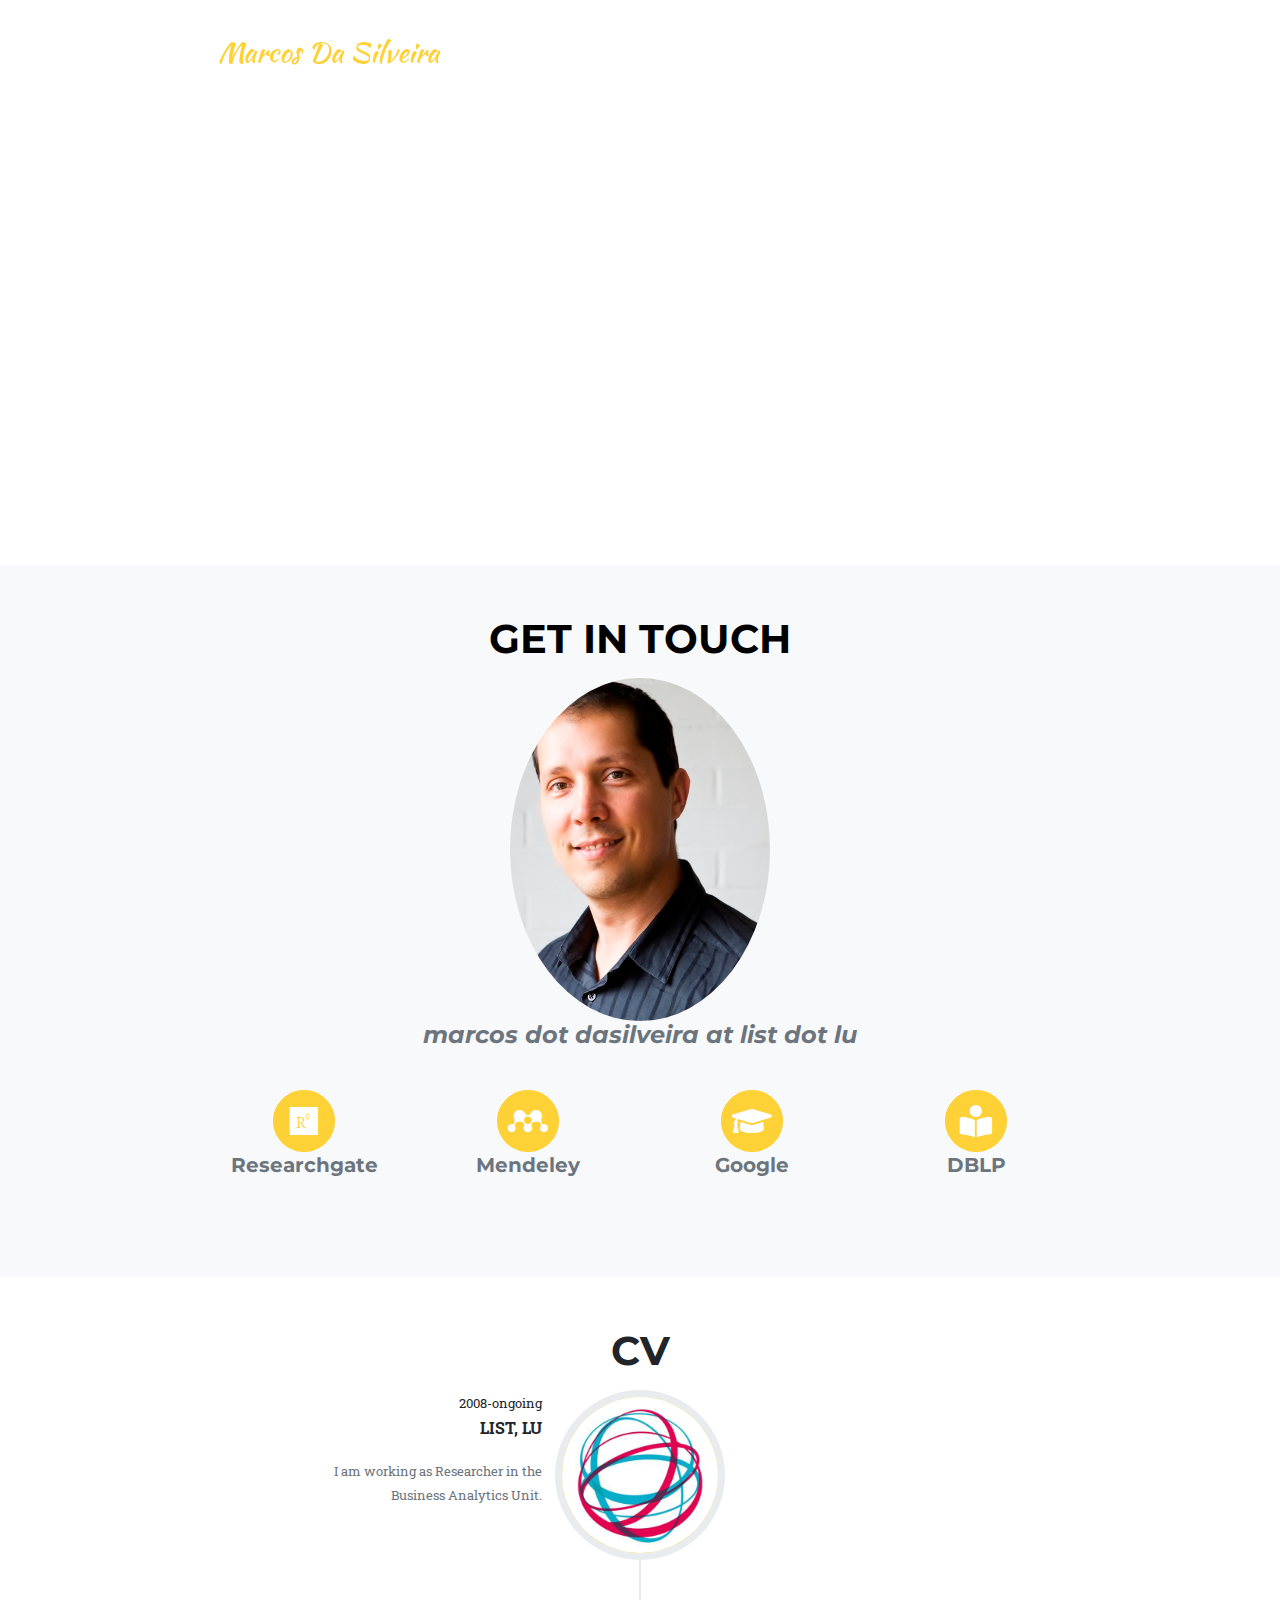
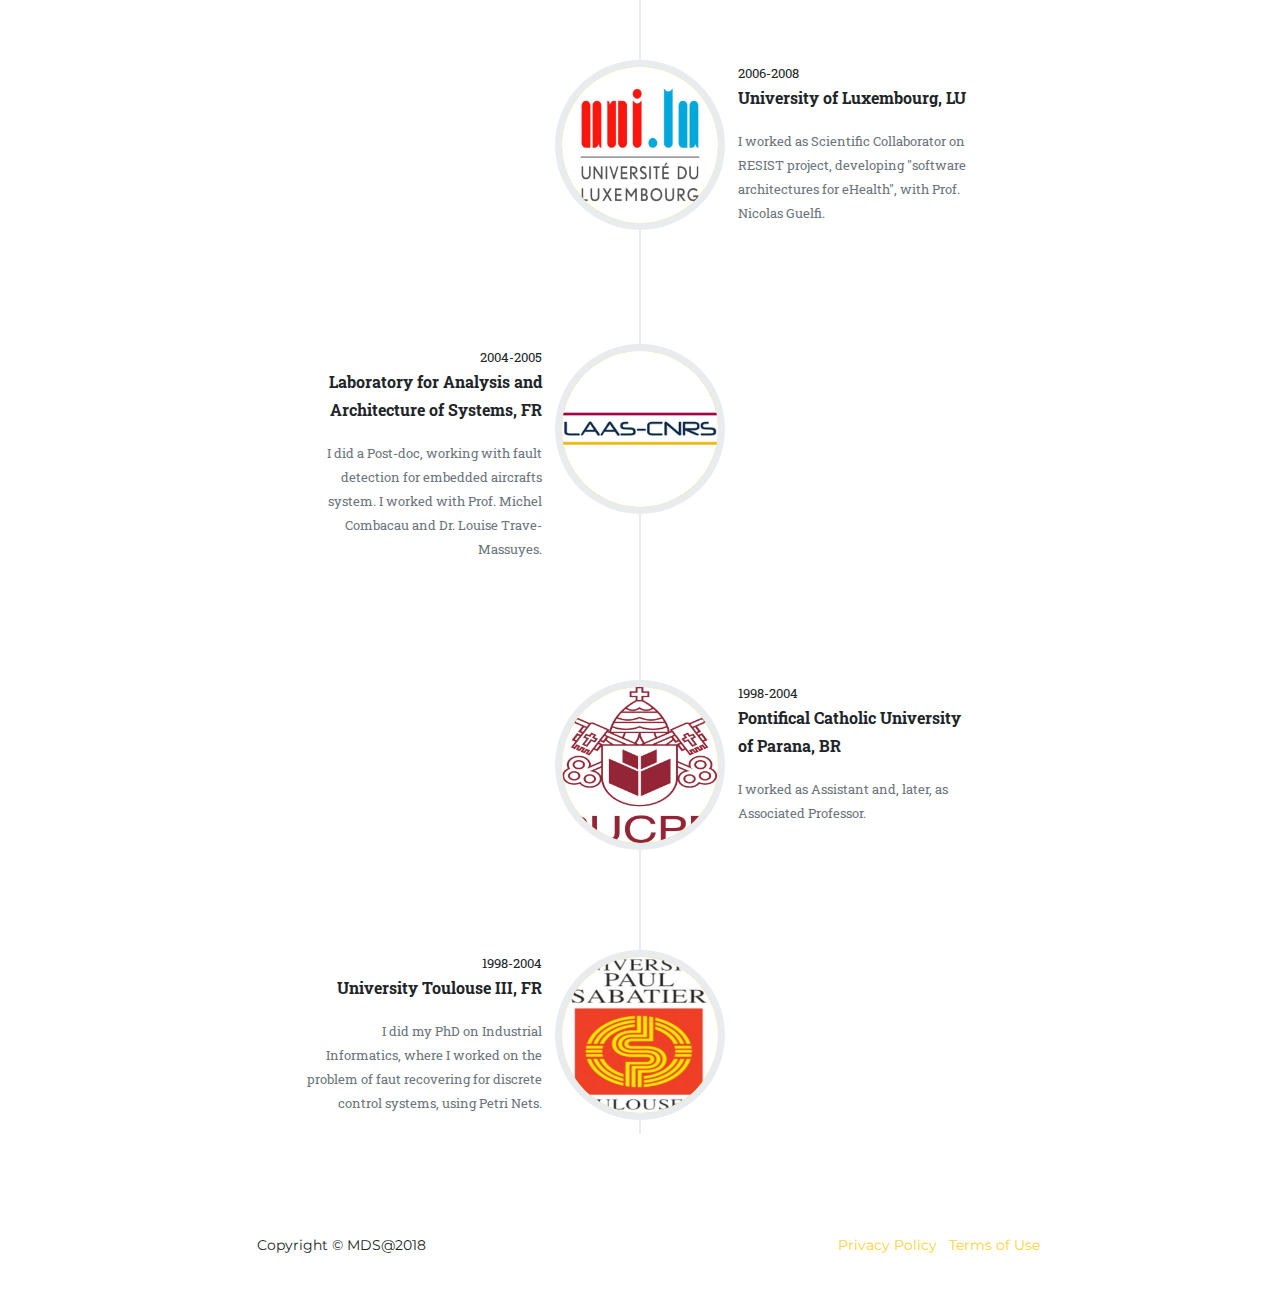
==== index.html @ 2df809bf "Nab bar black" ====
<!DOCTYPE html>
<html lang="en">

  <head>

    <meta charset="utf-8">
    <meta name="viewport" content="width=device-width, initial-scale=1, shrink-to-fit=no">
    <meta name="description" content="">
    <meta name="author" content="">

    <title>Marcos Da Silveira - Website</title>

    <!-- Bootstrap core CSS -->
    <link href="vendor/bootstrap/css/bootstrap.min.css" rel="stylesheet">

    <!-- Custom fonts for this template -->
    <link href="vendor/fontawesome-free/css/all.min.css" rel="stylesheet" type="text/css">
    <link href="https://fonts.googleapis.com/css?family=Montserrat:400,700" rel="stylesheet" type="text/css">
    <link href='https://fonts.googleapis.com/css?family=Kaushan+Script' rel='stylesheet' type='text/css'>
    <link href='https://fonts.googleapis.com/css?family=Droid+Serif:400,700,400italic,700italic' rel='stylesheet' type='text/css'>
    <link href='https://fonts.googleapis.com/css?family=Roboto+Slab:400,100,300,700' rel='stylesheet' type='text/css'>

    <!-- Custom styles for this template -->
    <link href="css/agency.min.css" rel="stylesheet">
	  <link href="css/agency_custom.css" rel="stylesheet">
  </head>


  <body id="page-top">


    <!-- Navigation Menu -->
    <nav class="navbar navbar-expand-lg navbar-dark fixed-top" id="mainNav">
      <div class="container">
        <a class="navbar-brand js-scroll-trigger" href="#page-top">Marcos Da Silveira</a>
        <button class="navbar-toggler navbar-toggler-right" type="button" data-toggle="collapse" data-target="#navbarResponsive" aria-controls="navbarResponsive" aria-expanded="false" aria-label="Toggle navigation">
          Menu
          <i class="fas fa-bars"></i>
        </button>
        <div class="collapse navbar-collapse" id="navbarResponsive">
          <ul class="navbar-nav text-uppercase ml-auto">
            <li class="nav-item">
              <a class="nav-link js-scroll-trigger" href="about.html">About</a>
            </li>
            <li class="nav-item">
              <!--  <a class="nav-link js-scroll-trigger" href="#pubs">Publications</a>  -->
                <a class="nav-link js-scroll-trigger" href="publications.html">Publications</a>
            </li>
            <li class="nav-item">
              <a class="nav-link js-scroll-trigger" href="projects.html">Projects</a>
            </li>
            <li class="nav-item">
              <a class="nav-link js-scroll-trigger" href="./about.html#aob">Activities</a>
            </li>
            <li class="nav-item">
              <a class="nav-link js-scroll-trigger" href="./about.html#bio">CV</a>
            </li>
            <li class="nav-item">
              <a class="nav-link js-scroll-trigger" href="#contact">Contatct</a>
            </li>
          </ul>
        </div>
      </div>
    </nav>

    <!-- Header -->
    <header class="masthead">
      <div class="container">
        <div class="intro-text">
          <div class="intro-lead-in">Instead of Impossible, say I'm possible</div>
        </div>
      </div>
    </header>

    <!-- Research
    <section id="research">
      <div class="container">
        <div class="row">
          <div class="col-lg-12 text-center">
            <h2 class="section-heading text-uppercase">About</h2>

			<p >Marcos Da Silveira is researcher for more than 10 years at the Luxembourg Institute of Science and Technology (previously named Public Research Centre Henri Tudor), in the IT for Innovative Services Dpt. His research interests include Dynamic Knowledge Representation and Maintenance, Artificial Intelligence, Web Semantics, and Machine Learning. The applications interests include eHealth, Legal Informatics and Smart Cities. He obtained a Ph.D. in Industrial Informatics from Paul Sabatier University (France) in 2003, and carried out postdoctoral research at LAAS-CNRS (Laboratory for Analysis and Architecture of Systems - National Center for Scientific Research), group DISCO (Diagnosis, Supervision and Control). He worked as associate professor at the Pontifical Catholic University of Parana (PUCPR), in the Production and System Engineering (PPGEPS) group for 5 years, and as a scientific collaborator at University of Luxembourg in the Computer Science Dpt. for 2 years.</p>
			<br/>
          </div>
        </div>
        <div class="row text-center">
          <div class="col-md-4">
            <span class="fa-stack fa-2x">
              <i class="fas fa-circle fa-stack-2x text-primary"></i>
              <i class="fas fa-cogs fa-stack-1x fa-inverse"></i>
            </span>
            <p class="service-heading"><strong>Machine Learning</strong></p>

          </div>
          <div class="col-md-4">
            <span class="fa-stack fa-2x">
              <i class="fas fa-circle fa-stack-2x text-primary"></i>
              <i class="fas fa-lightbulb fa-stack-1x fa-inverse"></i>
            </span>
            <p class="service-heading"><strong>Knowledge Representation</strong></p>
          </div>
          <div class="col-md-4">
            <span class="fa-stack fa-2x">
              <i class="fas fa-circle fa-stack-2x text-primary"></i>
              <i class="fas fa-share-alt fa-stack-1x fa-inverse"></i>
            </span>
            <p class="service-heading"><strong>Semantic technologies</strong></p>
          </div>
        </div>
        <div class="row text-center">
          <div class="col-md-4">
            <span class="fa-stack fa-2x">
              <i class="fas fa-circle fa-stack-2x text-success"></i>
              <i class="fas fa-file-medical-alt fa-stack-1x fa-inverse"></i>
            </span>
            <p class="service-heading"><strong>e-Health</strong></p>

          </div>
          <div class="col-md-4">
            <span class="fa-stack fa-2x">
              <i class="fas fa-circle fa-stack-2x text-success"></i>
              <i class="fas fa-city fa-stack-1x fa-inverse"></i>
            </span>
            <p class="service-heading"><strong>Smart Cities</strong></p>
          </div>
          <div class="col-md-4">
            <span class="fa-stack fa-2x">
              <i class="fas fa-circle fa-stack-2x text-success"></i>
              <i class="fas fa-balance-scale fa-stack-1x fa-inverse"></i>
            </span>
            <p class="service-heading"><strong>Legal Informatics</strong></p>
          </div>
        </div>

      </div>
    </section>

    -->

        <!-- Contact  -->
        <section class="bg-light" id="contact">
          <div class="container">
            <div class="row">
              <div class="col-lg-12 text-center">
                <h2 class="section-heading text-uppercase">Get in touch</h2>
                <div class="timeline-image">
                  <img class="rounded-circle img-fluid" src="img/team/mdasilveira2.jpg" alt="Photo Marcos" style="width: 30%" >
                </div>
    			         <h4 class="section-heading text-secondary"><em>marcos dot dasilveira at list dot lu</em></h4>
    			            <br/>
              </div>
            </div>
            <div class="row">
              <div class="col-sm-3">
                <div class="team-member">
                  <a href="https://www.researchgate.net/profile/Marcos_Silveira">
                  <span class="fa-stack fa-2x">
                    <i class="fas fa-circle fa-stack-2x text-primary"></i>
                    <i class="fab fa-researchgate fa-stack-1x fa-inverse"></i>
                  </span>
    			         </a>
                  <h5 class="text-secondary">Researchgate</h5>
                </div>
              </div>

              <div class="col-sm-3">
                <div class="team-member">
                  <a href="https://www.mendeley.com/profiles/marcos-da-silveira3/">
                  <span class="fa-stack fa-2x">
                    <i class="fas fa-circle fa-stack-2x text-primary"></i>
                    <i class="fab fa-mendeley fa-stack-1x fa-inverse"></i>
                  </span>
                  </a>
                  <h5 class="text-secondary">Mendeley</h5>
                </div>
              </div>

            <div class="col-sm-3">
              <div class="team-member">
                <a href="https://scholar.google.lu/citations?hl=fr&user=tS76PyMAAAAJ">
                <span class="fa-stack fa-2x">
                  <i class="fas fa-circle fa-stack-2x text-primary"></i>
                  <i class="fas fa-graduation-cap fa-stack-1x fa-inverse"></i>
                </span>
                </a>
                <h5 class="text-secondary">Google</h5>
              </div>
            </div>

          <div class="col-sm-3">
            <div class="team-member">
              <a href="https://dblp.uni-trier.de/pers/hd/s/Silveira:Marcos_Da">
              <span class="fa-stack fa-2x">
                <i class="fas fa-circle fa-stack-2x text-primary"></i>
                <i class="fas fa-book-reader fa-stack-1x fa-inverse"></i>
              </span>
              </a>
              <h5 class="text-secondary">DBLP</h5>
            </div>
          </div>

          </div>
        </section>



    <!-- Projects Grid
    <section class="bg" id="project">
      <div class="container">
        <div class="row">
          <div class="col-lg-12 text-center">
            <h2 class="section-heading text-uppercase">Projects</h2>
          </div>
        </div>
        <div class="row">
          <div class="col-md-3 col-sm-6 portfolio-item">
            <a class="portfolio-link" href="https://www.elisa-project.lu/">
              <img class="img-fluid" src="img/logo/Elisalogo.png" alt="ELISA">
            </a>
            <div class="portfolio-caption">
              <h5>Evolution of Semantic Annotation</h5>
              <small class="text-muted">2015-2018, LIST, LU</small>
			  <p>Dealing with the evolution of ontologies and the propagation of this change to impacted semantic annotations.</p>
            </div>
          </div>

          <div class="col-md-3 col-sm-6 portfolio-item">
            <a class="portfolio-link" href="https://www.list.lu/en/research/project/dynamo/">
              <img class="img-fluid" src="img/logo/Dynamo-logo.jpg" alt="Dynamo">
            </a>
            <div class="portfolio-caption">
              <h5>Reconciliation of Dynamic Medical Knowledge Organizing Systems</h5>
              <small class="text-muted">2011-2014, LIST, LU</small>
			  <p>A new method for semantic mapping maintenance.</p>
            </div>
          </div>

          <div class="col-md-3 col-sm-6 portfolio-item">
            <a class="portfolio-link" href="">
              <img class="img-fluid" src="img/logo/Metis.jpg" alt="METIS">
            </a>
            <div class="portfolio-caption">
              <h5>METIS</h5>
              <small class="text-muted">2013-2017, VUA & LIST</small>
			  <p>Knowledge Representation for Clinical Guidelines: Conflict detection for multimobidities.</p>
            </div>
          </div>

          <div class="col-md-3 col-sm-6 portfolio-item">
            <a class="portfolio-link" href="https://www.fnr.lu/projects/self-adaptation-and-self-configuration-of-collaborative-medical-systems/">
              <img class="img-fluid" src="img/logo/Saccom.png" alt="SACCOM">
            </a>
            <div class="portfolio-caption">
              <h5>SACCOM</h5>
              <small class="text-muted">2013-2016, LIST & LAAS</small>
			  <p >Ontologies, Big data and IoT for Diabetes control.</p>
            </div>
          </div>

        </div>
      </div>
    </section>
  -->



    <!-- Activities
    <section class="bg-light" id="aob">
      <div class="container">
          <div class="row">
            <div class="col-lg-12 text-center">
              <h2 class="section-heading text-uppercase">Other stuffs I do</h2>
            </div>
          </div>
        <div class="row">
          <div class="col-lg-12">
			   <p>
				   <span>
				     <i class="fas fa-angle-right text-primary"></i>
				    </span>
				Guest Editor of (<a href="http://www.sciencedirect.com/science/article/pii/S0167739X15002204" target="_blank;">Future Generation Computer System</a>) Special Issue on Semantic Technologies for Collaborative Web (2015)</p>
			  <p > <span>
				     <i class="fas fa-angle-right text-primary"></i>
				    </span>Chair of Web2Touch 2014. Track in (<a href="http://cmt.dmi.unipr.it/wetice14" target="_blank;">WETICE 2014 conference</a>)</p>
			  <p> <span>
				     <i class="fas fa-angle-right text-primary"></i>
				    </span>2nd Workshop Medical Informatics Day, 2014</p>
			  <p > <span>
				     <i class="fas fa-angle-right text-primary"></i>
           </span>1st Workshop Medical Informatics Day, 2012</p>
			  <p> <span>
				     <i class="fas fa-angle-right text-primary"></i>
				    </span>Chair of <a href="http://www.cti.gov.br/web2touch2012" target="_blank;">Web2Touch 2012.</a>  Track in <a href="http://conf.laas.fr/wetice2012/index.php" target="_blank;">WETICE 2012 conference.</a></p>
			  <p><span>
				     <i class="fas fa-angle-right text-primary"></i>
				    </span>Chair of <a href="http://www.cti.gov.br/web2touch2010/" target="_blank;">Web2Touch 2010.</a>  Track in <a href="http://notere2010.redcad.org/eng/index.html" target="_blank;">NOTERE 2010 conference.</a>.</p>
			  <p><span>
				     <i class="fas fa-angle-right text-primary"></i>
				    </span>Chair of <a href="http://www.cti.gov.br/web2touch2009" target="_blank;">Web2Touch 2009.</a>  Track in <a href="http://www.wi-iat09.disco.unimib.it/WI09/WIhome.htm" target="_blank;">The IEEE/WIC/ACM International Conference on Web Intelligence.</a>.</p>

		  </div>
		 </div>
		</div>
	 </div>
 </section>
 -->

<!-- Other Activities

 <section class="bg-light" id="aob">
   <div class="container">
       <div class="row">
         <div class="col-lg-12 text-center">
           <h2 class="section-heading text-uppercase">Supervision</h2>
         </div>
       </div>
       <div class="row">
         <div class="col-lg-12 text-center">
           <h3 class="section-heading text-uppercase">Post-Docs</h2>
         </div>
       </div>
     <div class="row">
       <div class="col-lg-12">
      <p>
        <span>
          <i class="fas fa-angle-right text-primary"></i>
        </span> Cedric Pruski (2010)
      </p>
     <p > <span>
          <i class="fas fa-angle-right text-primary"></i>
        </span> Rodrigo Bonacin (2011)
      </p>
     <p> <span>
          <i class="fas fa-angle-right text-primary"></i>
        </span>Asma Ben Abacha (2014)
      </p>
     <p > <span>
          <i class="fas fa-angle-right text-primary"></i>
        </span>Bah-Duy Dinh (2015)
      </p>


      <div class="row">
        <div class="col-lg-12 text-center">
          <h3 class="section-heading text-uppercase">PhD</h2>
        </div>
      </div>
      <div class="row">
      <div class="col-lg-12">
      <p>
       <span>
         <i class="fas fa-angle-right text-primary"></i>
       </span> Julio César dos Reis - ended 2014
      </p>
      <p > <span>
         <i class="fas fa-angle-right text-primary"></i>
       </span> Emna Mezghani - ended 2016
      </p>
      <p> <span>
         <i class="fas fa-angle-right text-primary"></i>
       </span> Veruska Zamborlini - ended 2017
      </p>
      <p > <span>
         <i class="fas fa-angle-right text-primary"></i>
       </span> Silvio Cardoso - ended 2018
      </p>


   </div>
  </div>
 </div>
</div>
</section>

-->

    <!-- Curriculum-->
    <section class="bg" id="bio">
      <div class="container">
        <div class="row">
          <div class="col-lg-12 text-center">
            <h2 class="section-heading text-uppercase">CV</h2>
          </div>
        </div>
        <div class="row">
          <div class="col-lg-12">
            <ul class="timeline">
              <li>
                <div class="timeline-image">
                  <img class="rounded-circle img-fluid" src="img/about/Logo-List.jpg" alt="Luxembourg Institute of Science and Technology" >
                </div>
                <div class="timeline-panel">
                  <div class="timeline-heading">
                    <small>2008-ongoing</small>
                    <p class="subheading"><strong>LIST, LU</strong></p>
                  </div>
                  <div class="timeline-body">
                    <small class="text-muted">I am working as Researcher in the Business Analytics Unit.</small>
                  </div>
                </div>
              </li>
              <li class="timeline-inverted">
                <div class="timeline-image">
                  <img class="rounded-circle img-fluid" src="img/about/logo_uni.jpg" alt="University of Luxembourg">
                </div>
                <div class="timeline-panel">
                  <div class="timeline-heading">
                    <small>2006-2008</small>
                    <p class="subheading"><strong>University of Luxembourg, LU</strong></p>
                  </div>
                  <div class="timeline-body">
                    <small class="text-muted">I worked as Scientific Collaborator on RESIST project, developing "software architectures for eHealth", with Prof. Nicolas Guelfi.</small>
                  </div>
                </div>
              </li>

              <li>
                <div class="timeline-image">
                  <img class="rounded-circle img-fluid" src="img/about/LAAS_logo.png" alt="Laboratory for Analysis and Architecture of Systems">
                </div>
                <div class="timeline-panel">
                  <div class="timeline-heading">
                    <small>2004-2005</small>
                    <p class="subheading"><strong>Laboratory for Analysis and Architecture of Systems, FR</strong></p>
                  </div>
                  <div class="timeline-body">
                    <small class="text-muted">I did a Post-doc, working with fault detection for embedded aircrafts system. I worked with Prof. Michel Combacau and Dr. Louise Trave-Massuyes.</small>
                  </div>
                </div>
              </li>

              <li class="timeline-inverted">
                <div class="timeline-image">
                  <img class="rounded-circle img-fluid" src="img/about/pucpr-logo.jpg" alt="PUC-PR" >
                </div>
                <div class="timeline-panel">
                  <div class="timeline-heading">
                    <small>1998-2004</small>
                    <p class="subheading"><strong>Pontifical Catholic University of Parana, BR</strong></p>
                  </div>
                  <div class="timeline-body">
                    <small class="text-muted">I worked as Assistant and, later, as Associated Professor.</small>
                  </div>
                </div>
              </li>

              <li class="timeline-image">
                <div class="timeline-image">
                  <img class="rounded-circle img-fluid" src="img/about/logo_ups.jpg" alt="University Paul Sabatier" >
                </div>
                <div class="timeline-panel">
                  <div class="timeline-heading">
                    <small>1998-2004</small>
                    <p class="subheading"><strong>University Toulouse III, FR</strong></p>
                  </div>
                  <div class="timeline-body">
                    <small class="text-muted">I did my PhD on Industrial Informatics, where I worked on the problem of faut recovering for discrete control systems, using Petri Nets.</small>
                  </div>
                </div>
              </li>
            </ul>
          </div>
        </div>
      </div>
    </section>


    <!-- Pubs
    <section class="bg-light" id="pubs">
      <div class="container">
        <div class="row">
          <div class="col-lg-12 text-center">
            <h2 class="section-heading text-uppercase">Publications</h2>



          </div>
        </div>
		    <br/><br/>
		    <p><span class="fa-stack">
          <script src="https://bibbase.org/show?bib=https://raw.githubusercontent.com/Marcao02/Marcao02.github.io/master/Marcos.bib&jsonp=1"></script>
      </div>
    </section>

    -->

    <!-- Footer -->
    <footer>
      <div class="container">
        <div class="row">
          <div class="col-md-4">
            <span class="copyright">Copyright &copy; MDS@2018</span>
          </div>
          <div class="col-md-4">

          </div>
          <div class="col-md-4">
            <ul class="list-inline quicklinks">
              <li class="list-inline-item">
                <a href="#">Privacy Policy</a>
              </li>
              <li class="list-inline-item">
                <a href="#">Terms of Use</a>
              </li>
            </ul>
          </div>
        </div>
      </div>
    </footer>




    <!-- Bootstrap core JavaScript -->
    <script src="vendor/jquery/jquery.min.js"></script>
    <script src="vendor/bootstrap/js/bootstrap.bundle.min.js"></script>

    <!-- Plugin JavaScript -->
    <script src="vendor/jquery-easing/jquery.easing.min.js"></script>

    <!-- Contact form JavaScript -->
    <script src="js/jqBootstrapValidation.js"></script>
    <script src="js/contact_me.js"></script>

    <!-- Custom scripts for this template -->
    <script src="js/agency.min.js"></script>

  </body>

</html>
---- css/agency.min.css ----
/*!
 * Start Bootstrap - Agency v5.0.3 (https://startbootstrap.com/template-overviews/agency)
 * Copyright 2013-2018 Start Bootstrap
 * Licensed under MIT (https://github.com/BlackrockDigital/startbootstrap-agency/blob/master/LICENSE)
 */body{overflow-x:hidden;font-family:'Roboto Slab',-apple-system,BlinkMacSystemFont,'Segoe UI',Roboto,'Helvetica Neue',Arial,sans-serif,'Apple Color Emoji','Segoe UI Emoji','Segoe UI Symbol','Noto Color Emoji'}p{line-height:1.75}a{color:#fed136}a:hover{color:#fec503}.text-primary{color:#fed136!important}h1,h2,h3,h4,h5,h6{font-weight:700;font-family:Montserrat,-apple-system,BlinkMacSystemFont,'Segoe UI',Roboto,'Helvetica Neue',Arial,sans-serif,'Apple Color Emoji','Segoe UI Emoji','Segoe UI Symbol','Noto Color Emoji'}section{padding:100px 0}section h2.section-heading{font-size:40px;margin-top:0;margin-bottom:15px}section h3.section-subheading{font-size:16px;font-weight:400;font-style:italic;margin-bottom:75px;text-transform:none;font-family:'Droid Serif',-apple-system,BlinkMacSystemFont,'Segoe UI',Roboto,'Helvetica Neue',Arial,sans-serif,'Apple Color Emoji','Segoe UI Emoji','Segoe UI Symbol','Noto Color Emoji'}@media (min-width:768px){section{padding:150px 0}}.btn{font-family:Montserrat,-apple-system,BlinkMacSystemFont,'Segoe UI',Roboto,'Helvetica Neue',Arial,sans-serif,'Apple Color Emoji','Segoe UI Emoji','Segoe UI Symbol','Noto Color Emoji';font-weight:700}.btn-xl{font-size:18px;padding:20px 40px}.btn-primary{background-color:#fed136;border-color:#fed136}.btn-primary:active,.btn-primary:focus,.btn-primary:hover{background-color:#fec810!important;border-color:#fec810!important;color:#fff}.btn-primary:active,.btn-primary:focus{-webkit-box-shadow:0 0 0 .2rem rgba(254,209,55,.5)!important;box-shadow:0 0 0 .2rem rgba(254,209,55,.5)!important}::-moz-selection{background:#fed136;text-shadow:none}::selection{background:#fed136;text-shadow:none}img::-moz-selection{background:0 0}img::selection{background:0 0}img::-moz-selection{background:0 0}#mainNav{background-color:#212529}#mainNav .navbar-toggler{font-size:12px;right:0;padding:13px;text-transform:uppercase;color:#fff;border:0;background-color:#fed136;font-family:Montserrat,-apple-system,BlinkMacSystemFont,'Segoe UI',Roboto,'Helvetica Neue',Arial,sans-serif,'Apple Color Emoji','Segoe UI Emoji','Segoe UI Symbol','Noto Color Emoji'}#mainNav .navbar-brand{color:#fed136;font-family:'Kaushan Script',-apple-system,BlinkMacSystemFont,'Segoe UI',Roboto,'Helvetica Neue',Arial,sans-serif,'Apple Color Emoji','Segoe UI Emoji','Segoe UI Symbol','Noto Color Emoji'}#mainNav .navbar-brand.active,#mainNav .navbar-brand:active,#mainNav .navbar-brand:focus,#mainNav .navbar-brand:hover{color:#fec503}#mainNav .navbar-nav .nav-item .nav-link{font-size:90%;font-weight:400;padding:.75em 0;letter-spacing:1px;color:#fff;font-family:Montserrat,-apple-system,BlinkMacSystemFont,'Segoe UI',Roboto,'Helvetica Neue',Arial,sans-serif,'Apple Color Emoji','Segoe UI Emoji','Segoe UI Symbol','Noto Color Emoji'}#mainNav .navbar-nav .nav-item .nav-link.active,#mainNav .navbar-nav .nav-item .nav-link:hover{color:#fed136}@media (min-width:992px){#mainNav{padding-top:25px;padding-bottom:25px;-webkit-transition:padding-top .3s,padding-bottom .3s;transition:padding-top .3s,padding-bottom .3s;border:none;background-color:transparent}#mainNav .navbar-brand{font-size:1.75em;-webkit-transition:all .3s;transition:all .3s}#mainNav .navbar-nav .nav-item .nav-link{padding:1.1em 1em!important}#mainNav.navbar-shrink{padding-top:0;padding-bottom:0;background-color:#212529}#mainNav.navbar-shrink .navbar-brand{font-size:1.25em;padding:12px 0}}header.masthead{text-align:center;color:#fff;background-image:url(../img/header-bg.jpg);background-repeat:no-repeat;background-attachment:scroll;background-position:center center;background-size:cover}header.masthead .intro-text{padding-top:150px;padding-bottom:100px}header.masthead .intro-text .intro-lead-in{font-size:22px;font-style:italic;line-height:22px;margin-bottom:25px;font-family:'Droid Serif',-apple-system,BlinkMacSystemFont,'Segoe UI',Roboto,'Helvetica Neue',Arial,sans-serif,'Apple Color Emoji','Segoe UI Emoji','Segoe UI Symbol','Noto Color Emoji'}header.masthead .intro-text .intro-heading{font-size:50px;font-weight:700;line-height:50px;margin-bottom:25px;font-family:Montserrat,-apple-system,BlinkMacSystemFont,'Segoe UI',Roboto,'Helvetica Neue',Arial,sans-serif,'Apple Color Emoji','Segoe UI Emoji','Segoe UI Symbol','Noto Color Emoji'}@media (min-width:768px){header.masthead .intro-text{padding-top:300px;padding-bottom:200px}header.masthead .intro-text .intro-lead-in{font-size:40px;font-style:italic;line-height:40px;margin-bottom:25px;font-family:'Droid Serif',-apple-system,BlinkMacSystemFont,'Segoe UI',Roboto,'Helvetica Neue',Arial,sans-serif,'Apple Color Emoji','Segoe UI Emoji','Segoe UI Symbol','Noto Color Emoji'}header.masthead .intro-text .intro-heading{font-size:75px;font-weight:700;line-height:75px;margin-bottom:50px;font-family:Montserrat,-apple-system,BlinkMacSystemFont,'Segoe UI',Roboto,'Helvetica Neue',Arial,sans-serif,'Apple Color Emoji','Segoe UI Emoji','Segoe UI Symbol','Noto Color Emoji'}}.service-heading{margin:15px 0;text-transform:none}#portfolio .portfolio-item{right:0;margin:0 0 15px}#portfolio .portfolio-item .portfolio-link{position:relative;display:block;max-width:400px;margin:0 auto;cursor:pointer}#portfolio .portfolio-item .portfolio-link .portfolio-hover{position:absolute;width:100%;height:100%;-webkit-transition:all ease .5s;transition:all ease .5s;opacity:0;background:rgba(254,209,54,.9)}#portfolio .portfolio-item .portfolio-link .portfolio-hover:hover{opacity:1}#portfolio .portfolio-item .portfolio-link .portfolio-hover .portfolio-hover-content{font-size:20px;position:absolute;top:50%;width:100%;height:20px;margin-top:-12px;text-align:center;color:#fff}#portfolio .portfolio-item .portfolio-link .portfolio-hover .portfolio-hover-content i{margin-top:-12px}#portfolio .portfolio-item .portfolio-link .portfolio-hover .portfolio-hover-content h3,#portfolio .portfolio-item .portfolio-link .portfolio-hover .portfolio-hover-content h4{margin:0}#portfolio .portfolio-item .portfolio-caption{max-width:400px;margin:0 auto;padding:25px;text-align:center;background-color:#fff}#portfolio .portfolio-item .portfolio-caption h4{margin:0;text-transform:none}#portfolio .portfolio-item .portfolio-caption p{font-size:16px;font-style:italic;margin:0;font-family:'Droid Serif',-apple-system,BlinkMacSystemFont,'Segoe UI',Roboto,'Helvetica Neue',Arial,sans-serif,'Apple Color Emoji','Segoe UI Emoji','Segoe UI Symbol','Noto Color Emoji'}#portfolio *{z-index:2}@media (min-width:767px){#portfolio .portfolio-item{margin:0 0 30px}}.portfolio-modal{padding-right:0!important}.portfolio-modal .modal-dialog{margin:1rem;max-width:100vw}.portfolio-modal .modal-content{padding:100px 0;text-align:center}.portfolio-modal .modal-content h2{font-size:3em;margin-bottom:15px}.portfolio-modal .modal-content p{margin-bottom:30px}.portfolio-modal .modal-content p.item-intro{font-size:16px;font-style:italic;margin:20px 0 30px;font-family:'Droid Serif',-apple-system,BlinkMacSystemFont,'Segoe UI',Roboto,'Helvetica Neue',Arial,sans-serif,'Apple Color Emoji','Segoe UI Emoji','Segoe UI Symbol','Noto Color Emoji'}.portfolio-modal .modal-content ul.list-inline{margin-top:0;margin-bottom:30px}.portfolio-modal .modal-content img{margin-bottom:30px}.portfolio-modal .modal-content button{cursor:pointer}.portfolio-modal .close-modal{position:absolute;top:25px;right:25px;width:75px;height:75px;cursor:pointer;background-color:transparent}.portfolio-modal .close-modal:hover{opacity:.3}.portfolio-modal .close-modal .lr{z-index:1051;width:1px;height:75px;margin-left:35px;-webkit-transform:rotate(45deg);transform:rotate(45deg);background-color:#212529}.portfolio-modal .close-modal .lr .rl{z-index:1052;width:1px;height:75px;-webkit-transform:rotate(90deg);transform:rotate(90deg);background-color:#212529}.timeline{position:relative;padding:0;list-style:none}.timeline:before{position:absolute;top:0;bottom:0;left:40px;width:2px;margin-left:-1.5px;content:'';background-color:#e9ecef}.timeline>li{position:relative;min-height:50px;margin-bottom:50px}.timeline>li:after,.timeline>li:before{display:table;content:' '}.timeline>li:after{clear:both}.timeline>li .timeline-panel{position:relative;float:right;width:100%;padding:0 20px 0 100px;text-align:left}.timeline>li .timeline-panel:before{right:auto;left:-15px;border-right-width:15px;border-left-width:0}.timeline>li .timeline-panel:after{right:auto;left:-14px;border-right-width:14px;border-left-width:0}.timeline>li .timeline-image{position:absolute;z-index:100;left:0;width:80px;height:80px;margin-left:0;text-align:center;color:#fff;border:7px solid #e9ecef;border-radius:100%;background-color:#fed136}.timeline>li .timeline-image h4{font-size:10px;line-height:14px;margin-top:12px}.timeline>li.timeline-inverted>.timeline-panel{float:right;padding:0 20px 0 100px;text-align:left}.timeline>li.timeline-inverted>.timeline-panel:before{right:auto;left:-15px;border-right-width:15px;border-left-width:0}.timeline>li.timeline-inverted>.timeline-panel:after{right:auto;left:-14px;border-right-width:14px;border-left-width:0}.timeline>li:last-child{margin-bottom:0}.timeline .timeline-heading h4{margin-top:0;color:inherit}.timeline .timeline-heading h4.subheading{text-transform:none}.timeline .timeline-body>p,.timeline .timeline-body>ul{margin-bottom:0}@media (min-width:768px){.timeline:before{left:50%}.timeline>li{min-height:100px;margin-bottom:100px}.timeline>li .timeline-panel{float:left;width:41%;padding:0 20px 20px 30px;text-align:right}.timeline>li .timeline-image{left:50%;width:100px;height:100px;margin-left:-50px}.timeline>li .timeline-image h4{font-size:13px;line-height:18px;margin-top:16px}.timeline>li.timeline-inverted>.timeline-panel{float:right;padding:0 30px 20px 20px;text-align:left}}@media (min-width:992px){.timeline>li{min-height:150px}.timeline>li .timeline-panel{padding:0 20px 20px}.timeline>li .timeline-image{width:150px;height:150px;margin-left:-75px}.timeline>li .timeline-image h4{font-size:18px;line-height:26px;margin-top:30px}.timeline>li.timeline-inverted>.timeline-panel{padding:0 20px 20px}}@media (min-width:1200px){.timeline>li{min-height:170px}.timeline>li .timeline-panel{padding:0 20px 20px 100px}.timeline>li .timeline-image{width:170px;height:170px;margin-left:-85px}.timeline>li .timeline-image h4{margin-top:40px}.timeline>li.timeline-inverted>.timeline-panel{padding:0 100px 20px 20px}}.team-member{margin-bottom:50px;text-align:center}.team-member img{width:225px;height:225px;border:7px solid #fff}.team-member h4{margin-top:25px;margin-bottom:0;text-transform:none}.team-member p{margin-top:0}section#contact{background-color:#212529;background-image:url(../img/map-image.png);background-repeat:no-repeat;background-position:center}section#contact .section-heading{color:#fff}section#contact .form-group{margin-bottom:25px}section#contact .form-group input,section#contact .form-group textarea{padding:20px}section#contact .form-group input.form-control{height:auto}section#contact .form-group textarea.form-control{height:248px}section#contact .form-control:focus{border-color:#fed136;-webkit-box-shadow:none;box-shadow:none}section#contact ::-webkit-input-placeholder{font-weight:700;color:#ced4da;font-family:Montserrat,-apple-system,BlinkMacSystemFont,'Segoe UI',Roboto,'Helvetica Neue',Arial,sans-serif,'Apple Color Emoji','Segoe UI Emoji','Segoe UI Symbol','Noto Color Emoji'}section#contact :-moz-placeholder{font-weight:700;color:#ced4da;font-family:Montserrat,-apple-system,BlinkMacSystemFont,'Segoe UI',Roboto,'Helvetica Neue',Arial,sans-serif,'Apple Color Emoji','Segoe UI Emoji','Segoe UI Symbol','Noto Color Emoji'}section#contact ::-moz-placeholder{font-weight:700;color:#ced4da;font-family:Montserrat,-apple-system,BlinkMacSystemFont,'Segoe UI',Roboto,'Helvetica Neue',Arial,sans-serif,'Apple Color Emoji','Segoe UI Emoji','Segoe UI Symbol','Noto Color Emoji'}section#contact :-ms-input-placeholder{font-weight:700;color:#ced4da;font-family:Montserrat,-apple-system,BlinkMacSystemFont,'Segoe UI',Roboto,'Helvetica Neue',Arial,sans-serif,'Apple Color Emoji','Segoe UI Emoji','Segoe UI Symbol','Noto Color Emoji'}footer{padding:25px 0;text-align:center}footer span.copyright{font-size:90%;line-height:40px;text-transform:none;font-family:Montserrat,-apple-system,BlinkMacSystemFont,'Segoe UI',Roboto,'Helvetica Neue',Arial,sans-serif,'Apple Color Emoji','Segoe UI Emoji','Segoe UI Symbol','Noto Color Emoji'}footer ul.quicklinks{font-size:90%;line-height:40px;margin-bottom:0;text-transform:none;font-family:Montserrat,-apple-system,BlinkMacSystemFont,'Segoe UI',Roboto,'Helvetica Neue',Arial,sans-serif,'Apple Color Emoji','Segoe UI Emoji','Segoe UI Symbol','Noto Color Emoji'}ul.social-buttons{margin-bottom:0}ul.social-buttons li a{font-size:20px;line-height:50px;display:block;width:50px;height:50px;-webkit-transition:all .3s;transition:all .3s;color:#fff;border-radius:100%;outline:0;background-color:#212529}ul.social-buttons li a:active,ul.social-buttons li a:focus,ul.social-buttons li a:hover{background-color:#fed136}
---- css/agency_custom.css ----
section {
	padding : 50px 0;
}

.container {
    width: 70%;
}

#contact {
	color: black!important;
}


.masthead {
	background-image: url(../img/header.jpg)!important;
}

.masthead2 {
	background-image: url(../img/header2.jpg)!important;
}

.portfolio-link > .img-fluid {
	margin-bottom: 15px;
	height: 100px;
	width: 60%;
}

section#contact .section-heading {
    color: inherit;
	margin-bottom: 15px;
}
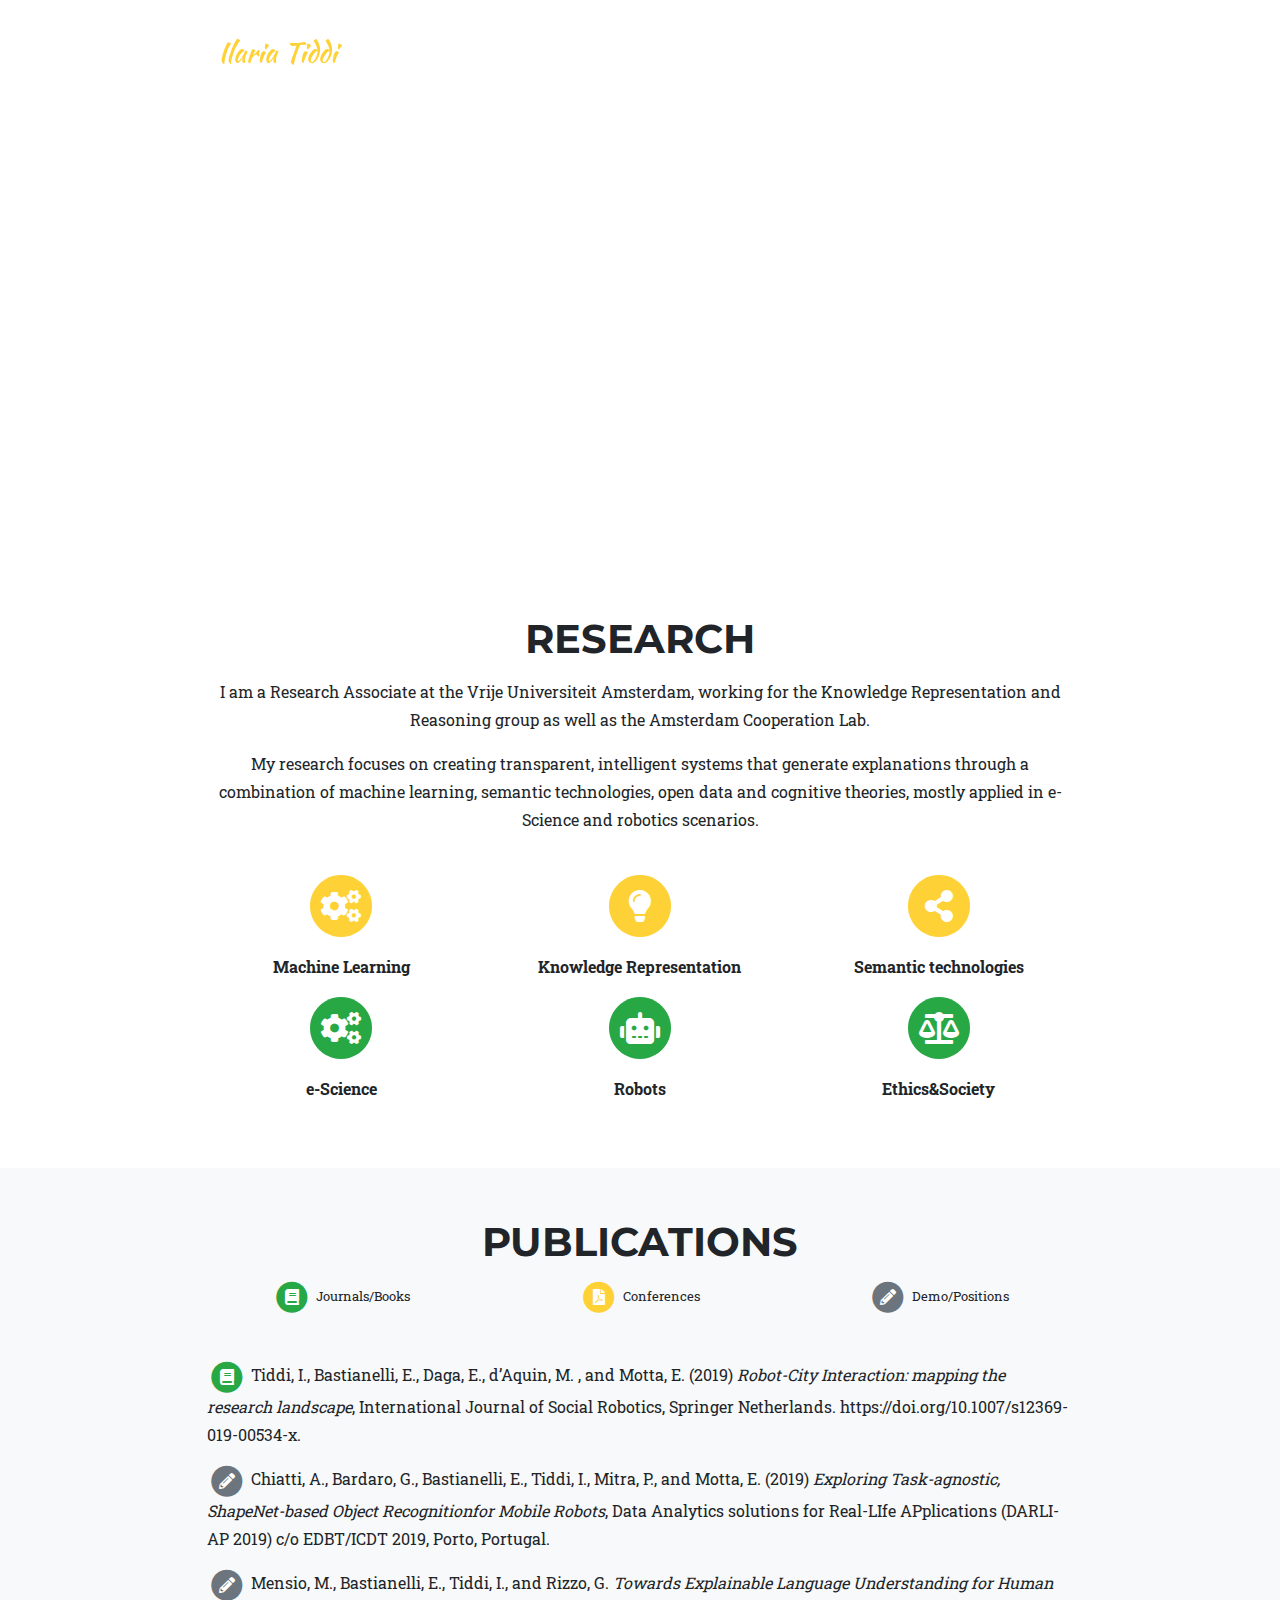
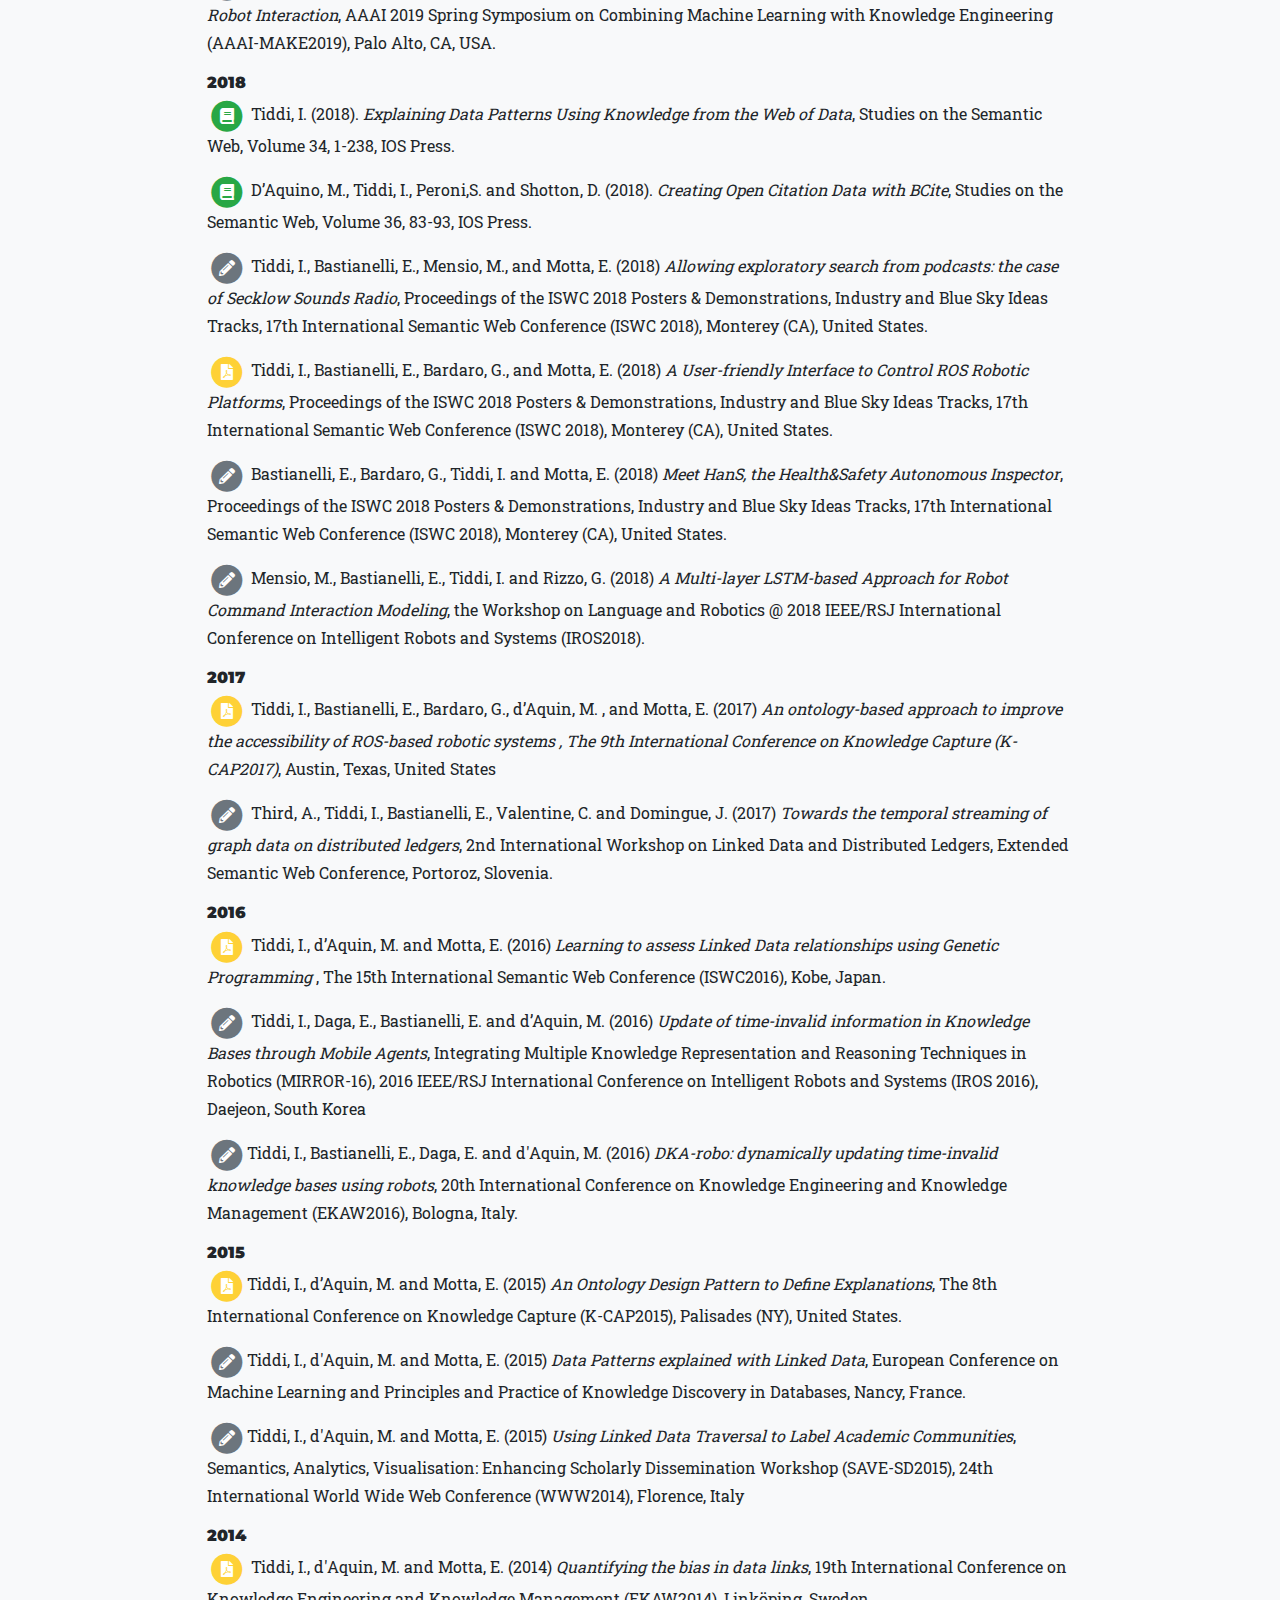
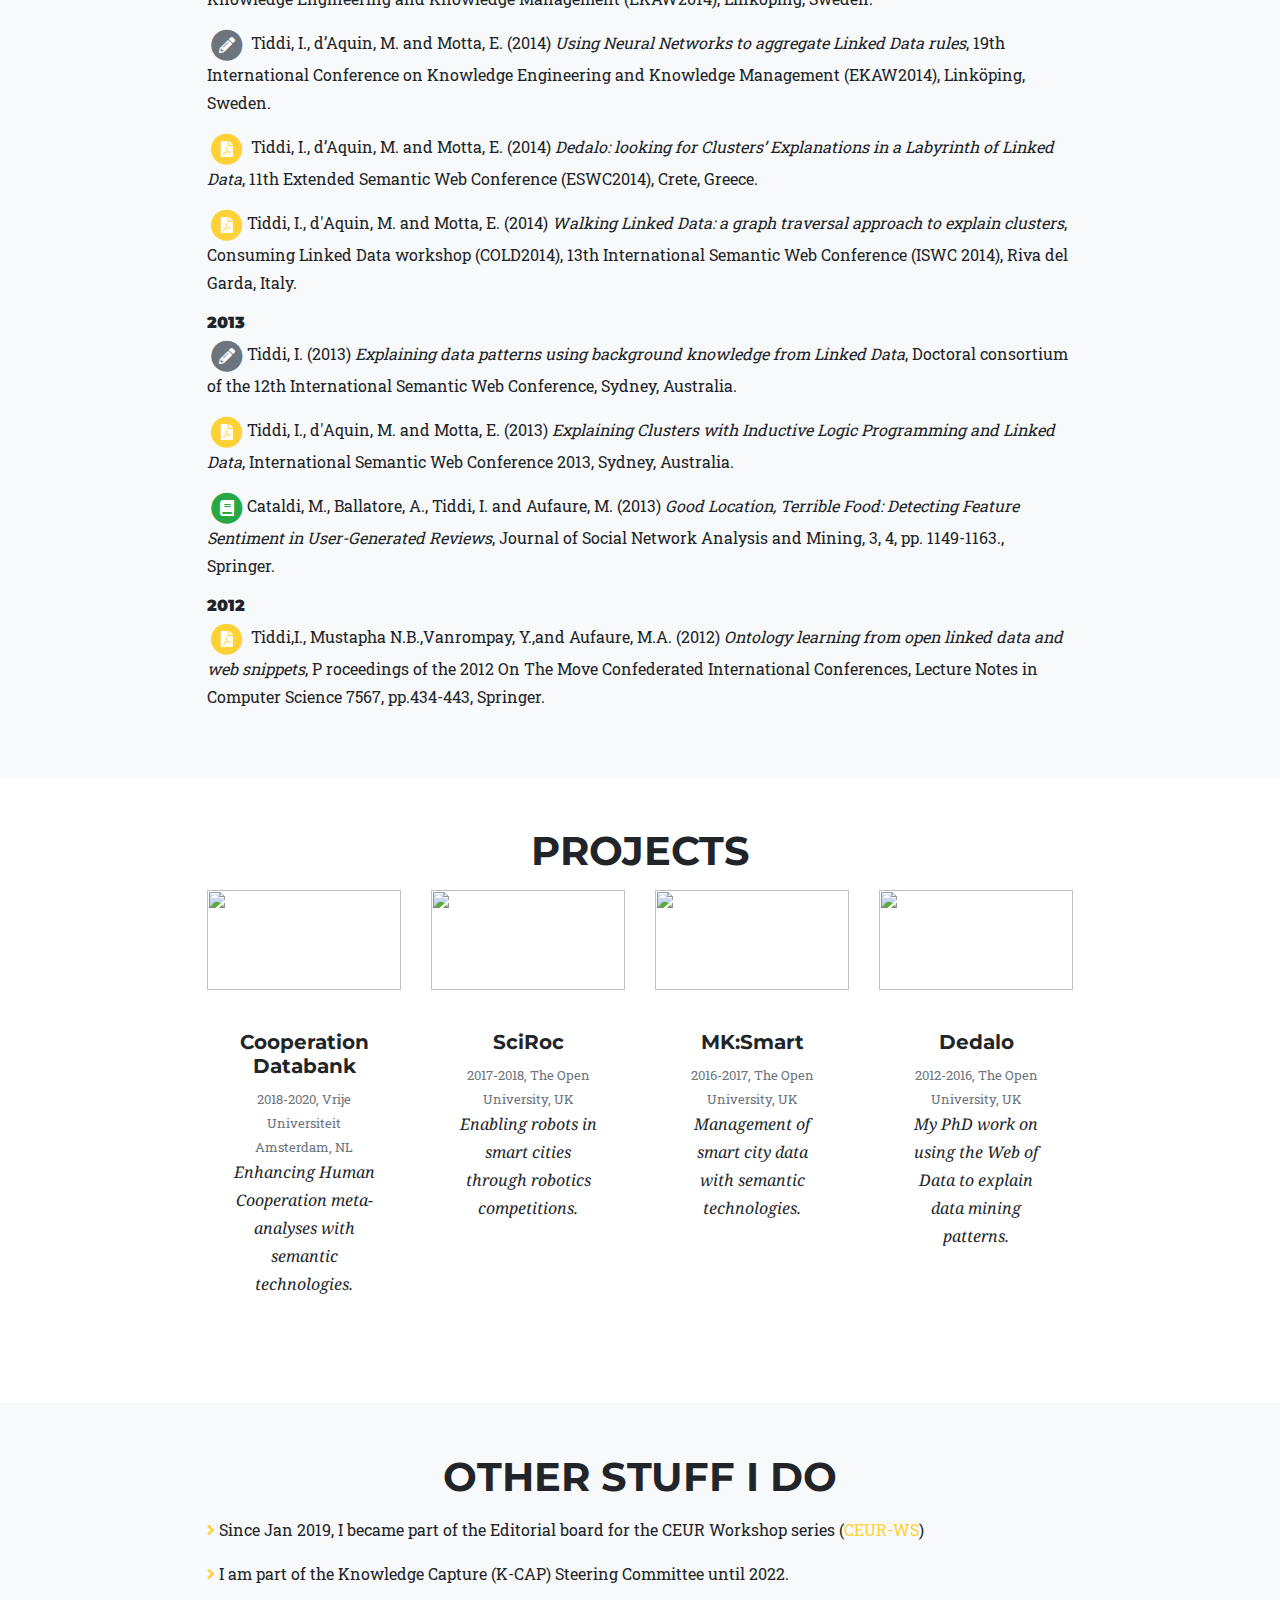
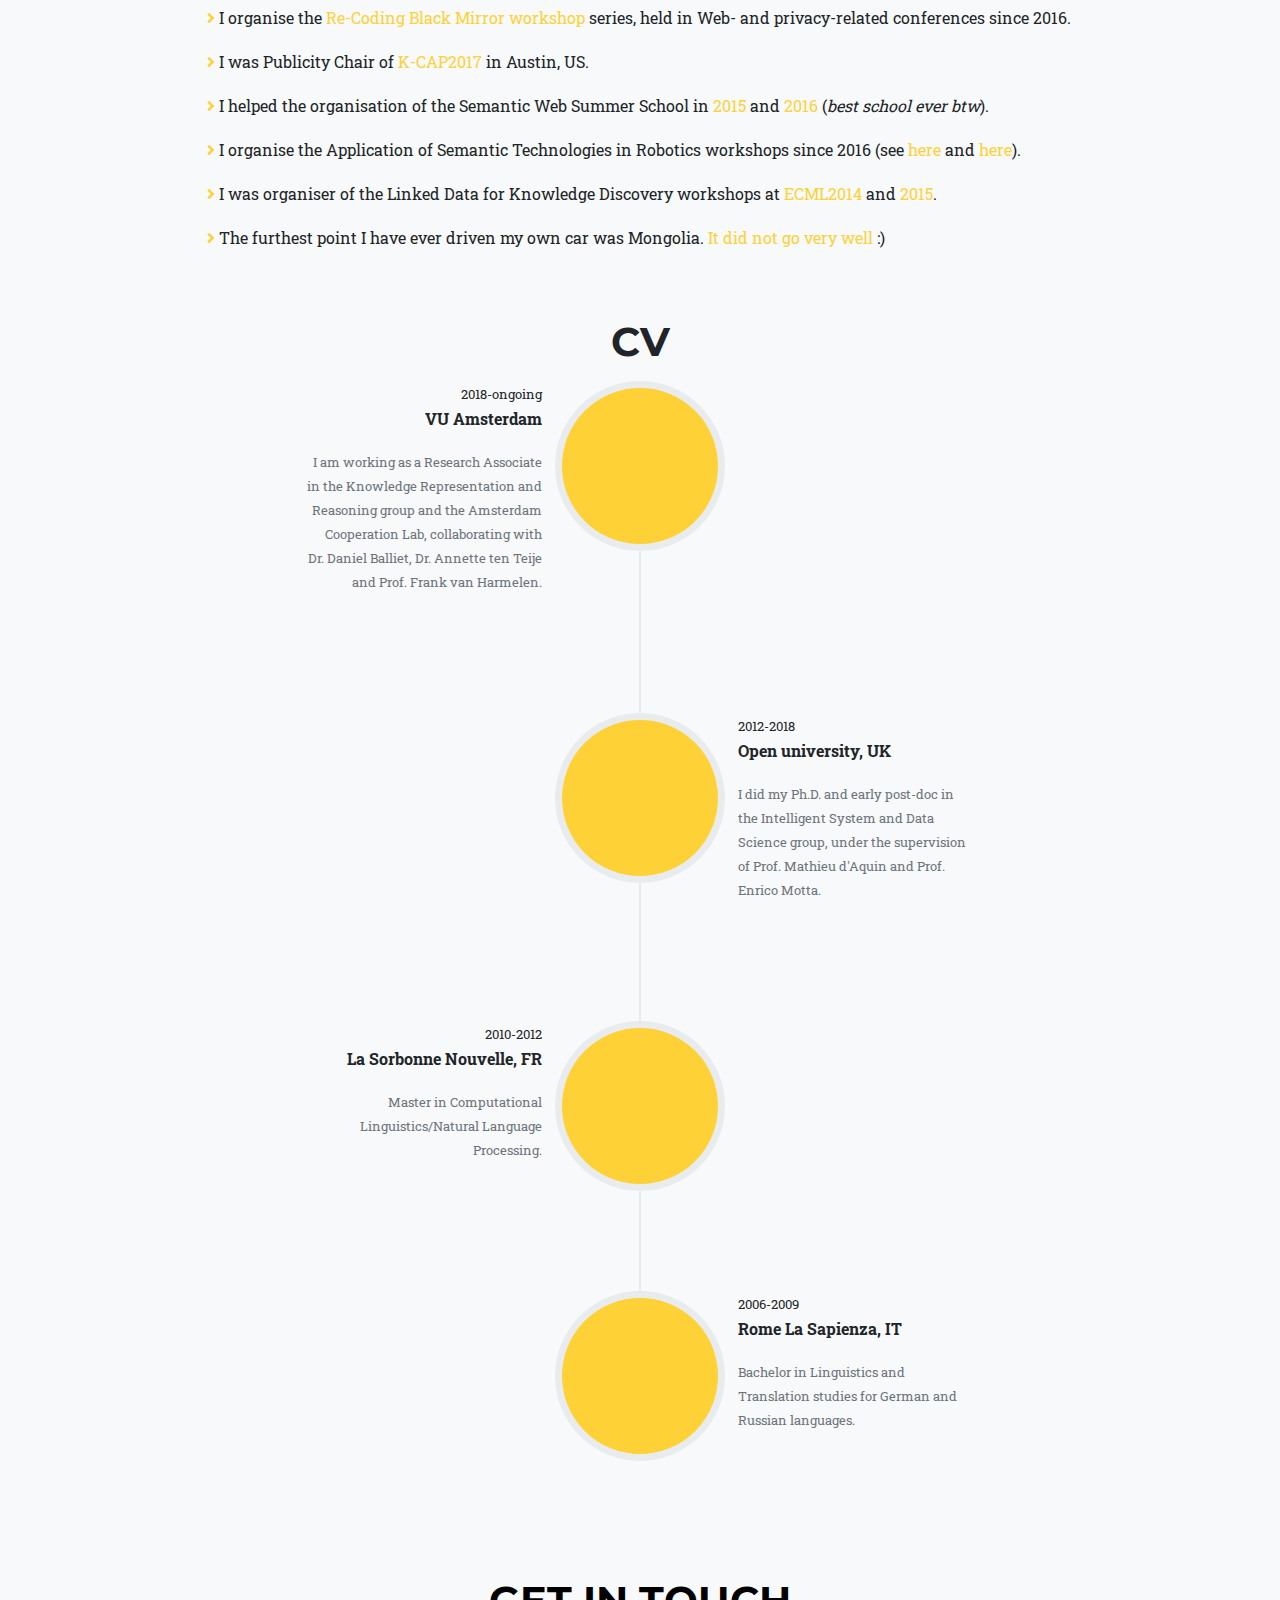
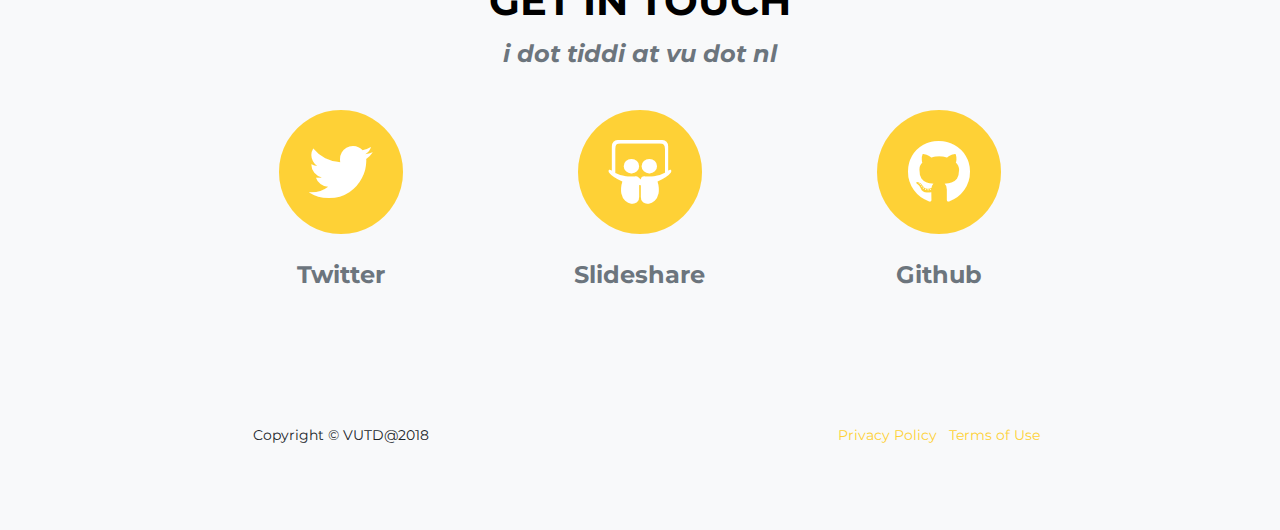
==== commit ef98e63c: "Nav bar Pubs" ====
--- a/index.html
+++ b/index.html
@@ -1,38 +1,36 @@
 <!DOCTYPE html>
 <html lang="en">
 
-  <head>
-
-    <meta charset="utf-8">
-    <meta name="viewport" content="width=device-width, initial-scale=1, shrink-to-fit=no">
-    <meta name="description" content="">
-    <meta name="author" content="">
-
-    <title>Marcos Da Silveira - Website</title>
-
-    <!-- Bootstrap core CSS -->
-    <link href="vendor/bootstrap/css/bootstrap.min.css" rel="stylesheet">
-
-    <!-- Custom fonts for this template -->
-    <link href="vendor/fontawesome-free/css/all.min.css" rel="stylesheet" type="text/css">
-    <link href="https://fonts.googleapis.com/css?family=Montserrat:400,700" rel="stylesheet" type="text/css">
-    <link href='https://fonts.googleapis.com/css?family=Kaushan+Script' rel='stylesheet' type='text/css'>
-    <link href='https://fonts.googleapis.com/css?family=Droid+Serif:400,700,400italic,700italic' rel='stylesheet' type='text/css'>
-    <link href='https://fonts.googleapis.com/css?family=Roboto+Slab:400,100,300,700' rel='stylesheet' type='text/css'>
-
-    <!-- Custom styles for this template -->
-    <link href="css/agency.min.css" rel="stylesheet">
-	  <link href="css/agency_custom.css" rel="stylesheet">
-  </head>
-
+<head>
+
+  <meta charset="utf-8">
+  <meta name="viewport" content="width=device-width, initial-scale=1, shrink-to-fit=no">
+  <meta name="description" content="">
+  <meta name="author" content="">
+
+  <title>Marcos Da Silveira - Website</title>
+
+  <!-- Bootstrap core CSS -->
+  <link href="vendor/bootstrap/css/bootstrap.min.css" rel="stylesheet">
+
+  <!-- Custom fonts for this template -->
+  <link href="vendor/fontawesome-free/css/all.min.css" rel="stylesheet" type="text/css">
+  <link href="https://fonts.googleapis.com/css?family=Montserrat:400,700" rel="stylesheet" type="text/css">
+  <link href='https://fonts.googleapis.com/css?family=Kaushan+Script' rel='stylesheet' type='text/css'>
+  <link href='https://fonts.googleapis.com/css?family=Droid+Serif:400,700,400italic,700italic' rel='stylesheet' type='text/css'>
+  <link href='https://fonts.googleapis.com/css?family=Roboto+Slab:400,100,300,700' rel='stylesheet' type='text/css'>
+
+  <!-- Custom styles for this template -->
+  <link href="css/agency.min.css" rel="stylesheet">
+  <link href="css/agency_custom.css" rel="stylesheet">
+</head>
 
   <body id="page-top">
 
-
-    <!-- Navigation Menu -->
+    <!-- Navigation -->
     <nav class="navbar navbar-expand-lg navbar-dark fixed-top" id="mainNav">
       <div class="container">
-        <a class="navbar-brand js-scroll-trigger" href="#page-top">Marcos Da Silveira</a>
+        <a class="navbar-brand js-scroll-trigger" href="#page-top">Ilaria Tiddi</a>
         <button class="navbar-toggler navbar-toggler-right" type="button" data-toggle="collapse" data-target="#navbarResponsive" aria-controls="navbarResponsive" aria-expanded="false" aria-label="Toggle navigation">
           Menu
           <i class="fas fa-bars"></i>
@@ -43,17 +41,16 @@
               <a class="nav-link js-scroll-trigger" href="about.html">About</a>
             </li>
             <li class="nav-item">
-              <!--  <a class="nav-link js-scroll-trigger" href="#pubs">Publications</a>  -->
-                <a class="nav-link js-scroll-trigger" href="publications.html">Publications</a>
+              <a class="nav-link js-scroll-trigger" href="publications.html">Publications</a>
             </li>
             <li class="nav-item">
               <a class="nav-link js-scroll-trigger" href="projects.html">Projects</a>
             </li>
             <li class="nav-item">
-              <a class="nav-link js-scroll-trigger" href="./about.html#aob">Activities</a>
+              <a class="nav-link js-scroll-trigger" href="about.html#aob">Activities</a>
             </li>
             <li class="nav-item">
-              <a class="nav-link js-scroll-trigger" href="./about.html#bio">CV</a>
+              <a class="nav-link js-scroll-trigger" href="about.html#bio">CV</a>
             </li>
             <li class="nav-item">
               <a class="nav-link js-scroll-trigger" href="#contact">Contatct</a>
@@ -67,19 +64,20 @@
     <header class="masthead">
       <div class="container">
         <div class="intro-text">
-          <div class="intro-lead-in">Instead of Impossible, say I'm possible</div>
+          <div class="intro-lead-in">The land at the end of our toes...</div>
         </div>
       </div>
     </header>
 
-    <!-- Research
+    <!-- Research -->
     <section id="research">
       <div class="container">
         <div class="row">
           <div class="col-lg-12 text-center">
-            <h2 class="section-heading text-uppercase">About</h2>
-
-			<p >Marcos Da Silveira is researcher for more than 10 years at the Luxembourg Institute of Science and Technology (previously named Public Research Centre Henri Tudor), in the IT for Innovative Services Dpt. His research interests include Dynamic Knowledge Representation and Maintenance, Artificial Intelligence, Web Semantics, and Machine Learning. The applications interests include eHealth, Legal Informatics and Smart Cities. He obtained a Ph.D. in Industrial Informatics from Paul Sabatier University (France) in 2003, and carried out postdoctoral research at LAAS-CNRS (Laboratory for Analysis and Architecture of Systems - National Center for Scientific Research), group DISCO (Diagnosis, Supervision and Control). He worked as associate professor at the Pontifical Catholic University of Parana (PUCPR), in the Production and System Engineering (PPGEPS) group for 5 years, and as a scientific collaborator at University of Luxembourg in the Computer Science Dpt. for 2 years.</p>
+            <h2 class="section-heading text-uppercase">Research</h2>
+
+			<p >I am a Research Associate at the Vrije Universiteit Amsterdam, working for the Knowledge Representation and Reasoning group as well as the Amsterdam Cooperation Lab.</p>
+			<p >My research focuses on creating transparent, intelligent systems that generate explanations through a combination of machine learning, semantic technologies, open data and cognitive theories, mostly applied in e-Science and robotics scenarios.</p>
 			<br/>
           </div>
         </div>
@@ -111,101 +109,212 @@
           <div class="col-md-4">
             <span class="fa-stack fa-2x">
               <i class="fas fa-circle fa-stack-2x text-success"></i>
-              <i class="fas fa-file-medical-alt fa-stack-1x fa-inverse"></i>
-            </span>
-            <p class="service-heading"><strong>e-Health</strong></p>
+              <i class="fas fa-cogs fa-stack-1x fa-inverse"></i>
+            </span>
+            <p class="service-heading"><strong>e-Science</strong></p>
 
           </div>
           <div class="col-md-4">
             <span class="fa-stack fa-2x">
               <i class="fas fa-circle fa-stack-2x text-success"></i>
-              <i class="fas fa-city fa-stack-1x fa-inverse"></i>
-            </span>
-            <p class="service-heading"><strong>Smart Cities</strong></p>
+              <i class="fas fa-robot fa-stack-1x fa-inverse"></i>
+            </span>
+            <p class="service-heading"><strong>Robots</strong></p>
           </div>
           <div class="col-md-4">
             <span class="fa-stack fa-2x">
               <i class="fas fa-circle fa-stack-2x text-success"></i>
               <i class="fas fa-balance-scale fa-stack-1x fa-inverse"></i>
             </span>
-            <p class="service-heading"><strong>Legal Informatics</strong></p>
+            <p class="service-heading"><strong>Ethics&Society</strong></p>
           </div>
         </div>
 
       </div>
     </section>
 
-    -->
-
-        <!-- Contact  -->
-        <section class="bg-light" id="contact">
-          <div class="container">
-            <div class="row">
-              <div class="col-lg-12 text-center">
-                <h2 class="section-heading text-uppercase">Get in touch</h2>
-                <div class="timeline-image">
-                  <img class="rounded-circle img-fluid" src="img/team/mdasilveira2.jpg" alt="Photo Marcos" style="width: 30%" >
-                </div>
-    			         <h4 class="section-heading text-secondary"><em>marcos dot dasilveira at list dot lu</em></h4>
-    			            <br/>
-              </div>
-            </div>
-            <div class="row">
-              <div class="col-sm-3">
-                <div class="team-member">
-                  <a href="https://www.researchgate.net/profile/Marcos_Silveira">
-                  <span class="fa-stack fa-2x">
-                    <i class="fas fa-circle fa-stack-2x text-primary"></i>
-                    <i class="fab fa-researchgate fa-stack-1x fa-inverse"></i>
-                  </span>
-    			         </a>
-                  <h5 class="text-secondary">Researchgate</h5>
-                </div>
-              </div>
-
-              <div class="col-sm-3">
-                <div class="team-member">
-                  <a href="https://www.mendeley.com/profiles/marcos-da-silveira3/">
-                  <span class="fa-stack fa-2x">
-                    <i class="fas fa-circle fa-stack-2x text-primary"></i>
-                    <i class="fab fa-mendeley fa-stack-1x fa-inverse"></i>
-                  </span>
-                  </a>
-                  <h5 class="text-secondary">Mendeley</h5>
-                </div>
-              </div>
-
-            <div class="col-sm-3">
-              <div class="team-member">
-                <a href="https://scholar.google.lu/citations?hl=fr&user=tS76PyMAAAAJ">
-                <span class="fa-stack fa-2x">
-                  <i class="fas fa-circle fa-stack-2x text-primary"></i>
-                  <i class="fas fa-graduation-cap fa-stack-1x fa-inverse"></i>
-                </span>
-                </a>
-                <h5 class="text-secondary">Google</h5>
-              </div>
-            </div>
-
-          <div class="col-sm-3">
-            <div class="team-member">
-              <a href="https://dblp.uni-trier.de/pers/hd/s/Silveira:Marcos_Da">
-              <span class="fa-stack fa-2x">
-                <i class="fas fa-circle fa-stack-2x text-primary"></i>
-                <i class="fas fa-book-reader fa-stack-1x fa-inverse"></i>
-              </span>
-              </a>
-              <h5 class="text-secondary">DBLP</h5>
-            </div>
-          </div>
-
-          </div>
-        </section>
-
-
-
-    <!-- Projects Grid
-    <section class="bg" id="project">
+    <!-- Pubs -->
+    <section class="bg-light" id="pubs">
+      <div class="container">
+        <div class="row">
+          <div class="col-lg-12 text-center">
+            <h2 class="section-heading text-uppercase">Publications</h2>
+
+	        <div class="row text-center">
+	          <div class="col-md-4">
+	            <span class="fa-stack">
+	              <i class="fas fa-circle fa-stack-2x text-success"></i>
+	              <i class="fas fa-book fa-stack-1x fa-inverse"></i>
+	            </span>
+	            <small class="service-heading">Journals/Books</small>
+
+	          </div>
+	          <div class="col-md-4">
+	            <span class="fa-stack ">
+	              <i class="fas fa-circle fa-stack-2x text-primary"></i>
+	              <i class="fas fa-file-pdf fa-stack-1x fa-inverse"></i>
+	            </span>
+	            <small class="service-heading">Conferences</small>
+	          </div>
+	          <div class="col-md-4">
+	            <span class="fa-stack">
+	              <i class="fas fa-circle fa-stack-2x text-secondary"></i>
+	              <i class="fas fa-pencil-alt fa-stack-1x fa-inverse"></i>
+	            </span>
+	            <small class="service-heading">Demo/Positions</small>
+	          </div>
+	        </div>
+
+          </div>
+        </div>
+		<br/><br/>
+		<p><span class="fa-stack">
+              <a href="https://link.springer.com/article/10.1007/s12369-019-00534-x"><i class="fas fa-circle fa-stack-2x text-success"></i>
+              <i class="fas fa-book fa-stack-1x fa-inverse"></i></a>
+            </span>
+			Tiddi, I., Bastianelli, E., Daga, E., d’Aquin, M. , and Motta, E. (2019) <i>Robot-City Interaction: mapping the research landscape</i>, International Journal of Social Robotics, Springer Netherlands. https://doi.org/10.1007/s12369-019-00534-x.</p>
+		<p> <span class="fa-stack">
+
+              <i class="fas fa-circle fa-stack-2x text-secondary"></i>
+              <i class="fas fa-pencil-alt fa-stack-1x fa-inverse"></i>
+            </span>
+			Chiatti, A., Bardaro, G., Bastianelli, E., Tiddi, I., Mitra, P., and Motta, E. (2019) <i>Exploring Task-agnostic, ShapeNet-based Object Recognitionfor Mobile Robots</i>, Data Analytics solutions for Real-LIfe APplications (DARLI-AP 2019) c/o EDBT/ICDT 2019, Porto, Portugal.</p>
+		<p> <span class="fa-stack">
+
+              <i class="fas fa-circle fa-stack-2x text-secondary"></i>
+              <i class="fas fa-pencil-alt fa-stack-1x fa-inverse"></i>
+            </span>
+			Mensio, M., Bastianelli, E., Tiddi, I., and Rizzo, G. <i>Towards Explainable Language Understanding for Human Robot Interaction</i>, AAAI 2019 Spring Symposium on Combining Machine Learning with Knowledge Engineering (AAAI-MAKE2019), Palo Alto, CA, USA.</p>
+		<h6 ><span class="s6"><b>2018</b></span></h6>
+		<p >
+			<span class="fa-stack">
+
+			              <i class="fas fa-circle fa-stack-2x text-success"></i>
+			              <i class="fas fa-book fa-stack-1x fa-inverse"></i>
+			            </span>
+			Tiddi, I. (2018). <i>Explaining Data Patterns Using Knowledge from the Web of Data</i>, Studies on the Semantic Web, Volume 34, 1-238, IOS Press.</p>
+		<p >
+			<span class="fa-stack">
+
+			              <i class="fas fa-circle fa-stack-2x text-success"></i>
+			              <i class="fas fa-book fa-stack-1x fa-inverse"></i>
+			            </span>
+
+			D’Aquino, M., Tiddi, I., Peroni,S. and Shotton, D. (2018). <i>Creating Open Citation Data with BCite</i>, Studies on the Semantic Web, Volume 36, 83-93, IOS Press.
+		</p>
+		<p >
+			<span class="fa-stack">
+			              <i class="fas fa-circle fa-stack-2x text-secondary"></i>
+			              <i class="fas fa-pencil-alt fa-stack-1x fa-inverse"></i>
+			            </span>
+			Tiddi, I., Bastianelli, E., Mensio, M., and Motta, E. (2018) <i>Allowing exploratory search from podcasts: the case of Secklow Sounds Radio</i>, Proceedings of the ISWC 2018 Posters &amp; Demonstrations, Industry and Blue Sky Ideas Tracks, 17th International Semantic Web Conference (ISWC 2018), Monterey (CA), United States.</p>
+		<p ><span class="fa-stack">
+              <i class="fas fa-circle fa-stack-2x text-primary"></i>
+              <i class="fas fa-file-pdf fa-stack-1x fa-inverse"></i>
+            </span>
+			Tiddi, I., Bastianelli, E., Bardaro, G., and Motta, E. (2018) <i>A User-friendly Interface to Control ROS Robotic Platforms</i>, Proceedings of the ISWC 2018 Posters &amp; Demonstrations, Industry and Blue Sky Ideas Tracks, 17th International Semantic Web Conference (ISWC 2018), Monterey (CA), United States.</p>
+		<p >
+			<span class="fa-stack">
+			              <i class="fas fa-circle fa-stack-2x text-secondary"></i>
+			              <i class="fas fa-pencil-alt fa-stack-1x fa-inverse"></i>
+			            </span>
+
+			Bastianelli, E., Bardaro, G., Tiddi, I. and Motta, E. (2018) <i>Meet HanS, the Health&amp;Safety Autonomous Inspector</i>, Proceedings of the ISWC 2018 Posters &amp; Demonstrations, Industry and Blue Sky Ideas Tracks, 17th International Semantic Web Conference (ISWC 2018), Monterey (CA), United States.</p>
+		<p ><span class="fa-stack">
+              <i class="fas fa-circle fa-stack-2x text-secondary"></i>
+              <i class="fas fa-pencil-alt fa-stack-1x fa-inverse"></i>
+            </span>
+			Mensio, M., Bastianelli, E., Tiddi, I. and Rizzo, G. (2018) <i>A Multi-layer LSTM-based Approach for Robot Command Interaction Modeling</i>, the Workshop on Language and Robotics @ 2018 IEEE/RSJ International Conference on Intelligent Robots and Systems (IROS2018).</p>
+		<h6 ><b>2017</b></h6>
+		<p >
+			<span class="fa-stack">
+			              <i class="fas fa-circle fa-stack-2x text-primary"></i>
+			              <i class="fas fa-file-pdf fa-stack-1x fa-inverse"></i>
+			            </span>
+		Tiddi, I., Bastianelli, E., Bardaro, G., d’Aquin, M. , and Motta, E. (2017) <i>An ontology-based approach to improve the accessibility of ROS-based robotic systems , The 9th International Conference on Knowledge Capture (K-CAP2017)</i>, Austin, Texas, United States</p>
+		<p ><span class="fa-stack">
+              <i class="fas fa-circle fa-stack-2x text-secondary"></i>
+              <i class="fas fa-pencil-alt fa-stack-1x fa-inverse"></i>
+            </span> Third, A., Tiddi, I., Bastianelli, E., Valentine, C. and Domingue, J. (2017) <i>Towards the temporal streaming of graph data on distributed ledgers</i>, 2nd International Workshop on Linked Data and Distributed Ledgers, Extended Semantic Web Conference, Portoroz, Slovenia.</p>
+		<h6 ><b>2016</b></h6>
+
+		<p > <span class="fa-stack">
+              <i class="fas fa-circle fa-stack-2x text-primary"></i>
+              <i class="fas fa-file-pdf fa-stack-1x fa-inverse"></i>
+            </span>
+			Tiddi, I., d’Aquin, M. and Motta, E. (2016) <i>Learning to assess Linked Data relationships using Genetic Programming</i> , The 15th International Semantic Web Conference (ISWC2016), Kobe, Japan.</p>
+		<p >
+			<span class="fa-stack">
+			              <i class="fas fa-circle fa-stack-2x text-secondary"></i>
+			              <i class="fas fa-pencil-alt fa-stack-1x fa-inverse"></i>
+			            </span>
+			Tiddi, I., Daga, E., Bastianelli, E. and d’Aquin, M. (2016) <i>Update of time-invalid information in Knowledge Bases through Mobile Agents</i>, Integrating Multiple Knowledge Representation and Reasoning Techniques in Robotics (MIRROR-16), 2016 IEEE/RSJ International Conference on Intelligent Robots and Systems (IROS 2016), Daejeon, South Korea</p>
+		<p ><span class="fa-stack">
+              <i class="fas fa-circle fa-stack-2x text-secondary"></i>
+              <i class="fas fa-pencil-alt fa-stack-1x fa-inverse"></i>
+            </span>Tiddi, I., Bastianelli, E., Daga, E. and d'Aquin, M. (2016) <i>DKA-robo: dynamically updating time-invalid knowledge bases using robots</i>, 20th International Conference on Knowledge Engineering and Knowledge Management (EKAW2016), Bologna, Italy.</p>
+		<h6 ><b>2015</b></h6>
+		<p ><span class="fa-stack">
+              <i class="fas fa-circle fa-stack-2x text-primary"></i>
+              <i class="fas fa-file-pdf fa-stack-1x fa-inverse"></i>
+            </span>Tiddi, I., d’Aquin, M. and Motta, E. (2015) <i>An Ontology Design Pattern to Define Explanations</i>, The 8th International Conference on Knowledge Capture (K-CAP2015), Palisades (NY), United States.</p>
+		<p ><span class="fa-stack">
+              <i class="fas fa-circle fa-stack-2x text-secondary"></i>
+              <i class="fas fa-pencil-alt fa-stack-1x fa-inverse"></i>
+            </span>Tiddi, I., d'Aquin, M. and Motta, E. (2015) <i>Data Patterns explained with Linked Data</i>, European Conference on Machine Learning and Principles and Practice of Knowledge Discovery in Databases, Nancy, France.</p>
+		<p ><span class="fa-stack">
+              <i class="fas fa-circle fa-stack-2x text-secondary"></i>
+              <i class="fas fa-pencil-alt fa-stack-1x fa-inverse"></i>
+            </span>Tiddi, I., d'Aquin, M. and Motta, E. (2015) <i>Using Linked Data Traversal to Label Academic Communities</i>, Semantics, Analytics, Visualisation: Enhancing Scholarly Dissemination Workshop (SAVE-SD2015), 24th International World Wide Web Conference (WWW2014), Florence, Italy</p>
+		<h6 ><b>2014</b></h6>
+		<p >
+			<span class="fa-stack">
+			              <i class="fas fa-circle fa-stack-2x text-primary"></i>
+			              <i class="fas fa-file-pdf fa-stack-1x fa-inverse"></i>
+			            </span>
+
+			Tiddi, I., d'Aquin, M. and Motta, E. (2014) <i>Quantifying the bias in data links</i>, 19th International Conference on Knowledge Engineering and Knowledge Management (EKAW2014), Linköping, Sweden.</p>
+		<p ><span class="fa-stack">
+              <i class="fas fa-circle fa-stack-2x text-secondary"></i>
+              <i class="fas fa-pencil-alt fa-stack-1x fa-inverse"></i>
+            </span>
+			Tiddi, I., d’Aquin, M. and Motta, E. (2014) <i>Using Neural Networks to aggregate Linked Data rules</i>, 19th International Conference on Knowledge Engineering and Knowledge Management (EKAW2014), Linköping, Sweden.</p>
+		<p >
+			<span class="fa-stack">
+			              <i class="fas fa-circle fa-stack-2x text-primary"></i>
+			              <i class="fas fa-file-pdf fa-stack-1x fa-inverse"></i>
+			            </span>
+			Tiddi, I., d’Aquin, M. and Motta, E. (2014) <i>Dedalo: looking for Clusters’ Explanations in a Labyrinth of Linked Data</i>, 11th Extended Semantic Web Conference (ESWC2014), Crete, Greece.</p>
+		<p ><span class="fa-stack">
+              <i class="fas fa-circle fa-stack-2x text-primary"></i>
+              <i class="fas fa-file-pdf fa-stack-1x fa-inverse"></i>
+            </span>Tiddi, I., d'Aquin, M. and Motta, E. (2014) <i>Walking Linked Data: a graph traversal approach to explain clusters</i>, Consuming Linked Data workshop (COLD2014), 13th International Semantic Web Conference (ISWC 2014), Riva del Garda, Italy.</span></p>
+		<h6 ><b>2013</b></h6>
+		<p ><span class="fa-stack">
+              <i class="fas fa-circle fa-stack-2x text-secondary"></i>
+              <i class="fas fa-pencil-alt fa-stack-1x fa-inverse"></i>
+            </span>Tiddi, I. (2013) <i>Explaining data patterns using background knowledge from Linked Data</i>, Doctoral consortium of the 12th International Semantic Web Conference, Sydney, Australia.</p>
+		<p ><span class="fa-stack">
+              <i class="fas fa-circle fa-stack-2x text-primary"></i>
+              <i class="fas fa-file-pdf fa-stack-1x fa-inverse"></i>
+            </span>Tiddi, I., d'Aquin, M. and Motta, E. (2013) <i>Explaining Clusters with Inductive Logic Programming and Linked Data</i>, International Semantic Web Conference 2013, Sydney, Australia.</p>
+		<p ><span class="fa-stack">
+              <i class="fas fa-circle fa-stack-2x text-success"></i>
+              <i class="fas fa-book fa-stack-1x fa-inverse"></i>
+            </span>Cataldi, M., Ballatore, A., Tiddi, I. and Aufaure, M. (2013) <i>Good Location, Terrible Food: Detecting Feature Sentiment in User-Generated Reviews</i>, Journal of Social Network Analysis and Mining, 3, 4, pp. 1149-1163., Springer.</p>
+		<h6 ><b>2012</b></h6>
+		<p ><span class="fa-stack">
+              <i class="fas fa-circle fa-stack-2x text-primary"></i>
+              <i class="fas fa-file-pdf fa-stack-1x fa-inverse"></i>
+            </span>
+			Tiddi,I., Mustapha N.B.,Vanrompay, Y.,and Aufaure, M.A. (2012) <i>Ontology learning from open linked data and web snippets</i>, P roceedings of the 2012 On The Move Confederated International Conferences, Lecture Notes in Computer Science 7567, pp.434-443, Springer.</p>
+
+      </div>
+    </section>
+
+
+    <!-- Portfolio Grid -->
+    <section class="bg" id="portfolio">
       <div class="container">
         <div class="row">
           <div class="col-lg-12 text-center">
@@ -214,62 +323,58 @@
         </div>
         <div class="row">
           <div class="col-md-3 col-sm-6 portfolio-item">
-            <a class="portfolio-link" href="https://www.elisa-project.lu/">
-              <img class="img-fluid" src="img/logo/Elisalogo.png" alt="ELISA">
+            <a class="portfolio-link" href="https://amsterdamcooperationlab.com/databank/">
+              <img class="img-fluid" src="img/logo/coda.png" alt="">
             </a>
             <div class="portfolio-caption">
-              <h5>Evolution of Semantic Annotation</h5>
-              <small class="text-muted">2015-2018, LIST, LU</small>
-			  <p>Dealing with the evolution of ontologies and the propagation of this change to impacted semantic annotations.</p>
+              <h5>Cooperation Databank</h5>
+              <small class="text-muted">2018-2020, Vrije Universiteit Amsterdam, NL</small>
+			  <p>Enhancing Human Cooperation meta-analyses with semantic technologies.</p>
             </div>
           </div>
 
           <div class="col-md-3 col-sm-6 portfolio-item">
-            <a class="portfolio-link" href="https://www.list.lu/en/research/project/dynamo/">
-              <img class="img-fluid" src="img/logo/Dynamo-logo.jpg" alt="Dynamo">
+            <a class="portfolio-link" href="https://sciroc.eu">
+              <img class="img-fluid" src="img/logo/sciroc.png" alt="">
             </a>
             <div class="portfolio-caption">
-              <h5>Reconciliation of Dynamic Medical Knowledge Organizing Systems</h5>
-              <small class="text-muted">2011-2014, LIST, LU</small>
-			  <p>A new method for semantic mapping maintenance.</p>
+              <h5>SciRoc</h5>
+              <small class="text-muted">2017-2018, The Open University, UK</small>
+			  <p>Enabling robots in smart cities through robotics competitions.</p>
             </div>
           </div>
 
           <div class="col-md-3 col-sm-6 portfolio-item">
-            <a class="portfolio-link" href="">
-              <img class="img-fluid" src="img/logo/Metis.jpg" alt="METIS">
+            <a class="portfolio-link" href="https://mksmart.org">
+              <img class="img-fluid" src="img/logo/mksmart.png" alt="">
             </a>
             <div class="portfolio-caption">
-              <h5>METIS</h5>
-              <small class="text-muted">2013-2017, VUA & LIST</small>
-			  <p>Knowledge Representation for Clinical Guidelines: Conflict detection for multimobidities.</p>
+              <h5>MK:Smart</h5>
+              <small class="text-muted">2016-2017, The Open University, UK</small>
+			  <p>Management of smart city data with semantic technologies.</p>
             </div>
           </div>
 
           <div class="col-md-3 col-sm-6 portfolio-item">
-            <a class="portfolio-link" href="https://www.fnr.lu/projects/self-adaptation-and-self-configuration-of-collaborative-medical-systems/">
-              <img class="img-fluid" src="img/logo/Saccom.png" alt="SACCOM">
+            <a class="portfolio-link" href="http://dedalo.kmi.open.ac.uk">
+              <img class="img-fluid" src="img/logo/dedalo.png" alt="">
             </a>
             <div class="portfolio-caption">
-              <h5>SACCOM</h5>
-              <small class="text-muted">2013-2016, LIST & LAAS</small>
-			  <p >Ontologies, Big data and IoT for Diabetes control.</p>
+              <h5>Dedalo</h5>
+              <small class="text-muted">2012-2016, The Open University, UK</small>
+			  <p >My PhD work on using the Web of Data to explain data mining patterns.</p>
             </div>
           </div>
 
         </div>
       </div>
     </section>
-  -->
-
-
-
-    <!-- Activities
+
     <section class="bg-light" id="aob">
       <div class="container">
           <div class="row">
             <div class="col-lg-12 text-center">
-              <h2 class="section-heading text-uppercase">Other stuffs I do</h2>
+              <h2 class="section-heading text-uppercase">Other stuff I do</h2>
             </div>
           </div>
         <div class="row">
@@ -278,103 +383,34 @@
 				   <span>
 				     <i class="fas fa-angle-right text-primary"></i>
 				    </span>
-				Guest Editor of (<a href="http://www.sciencedirect.com/science/article/pii/S0167739X15002204" target="_blank;">Future Generation Computer System</a>) Special Issue on Semantic Technologies for Collaborative Web (2015)</p>
+				Since Jan 2019, I became part of the Editorial board for the CEUR Workshop series (<a href="http://ceur-ws.org/CEURWS-TEAM.html" target="_blank;">CEUR-WS</a>)</p>
 			  <p > <span>
 				     <i class="fas fa-angle-right text-primary"></i>
-				    </span>Chair of Web2Touch 2014. Track in (<a href="http://cmt.dmi.unipr.it/wetice14" target="_blank;">WETICE 2014 conference</a>)</p>
+				    </span>I am part of the Knowledge Capture (K-CAP) Steering Committee until 2022.</p>
 			  <p> <span>
 				     <i class="fas fa-angle-right text-primary"></i>
-				    </span>2nd Workshop Medical Informatics Day, 2014</p>
+				    </span>I organise the <a target="_blank;" href="https://kmitd.github.io/recoding-black-mirror/">Re-Coding Black Mirror workshop</a> series, held in Web- and privacy-related conferences since 2016.</p>
 			  <p > <span>
 				     <i class="fas fa-angle-right text-primary"></i>
-           </span>1st Workshop Medical Informatics Day, 2012</p>
+				    </span>I was Publicity Chair of <a target="_blank;" href="http://k-cap2017.org/K-CAP2017">K-CAP2017</a> in Austin, US.</p>
 			  <p> <span>
 				     <i class="fas fa-angle-right text-primary"></i>
-				    </span>Chair of <a href="http://www.cti.gov.br/web2touch2012" target="_blank;">Web2Touch 2012.</a>  Track in <a href="http://conf.laas.fr/wetice2012/index.php" target="_blank;">WETICE 2012 conference.</a></p>
+				    </span>I helped the organisation of the Semantic Web Summer School in <a target="_blank;" href="https://sssw.org/2015/">2015</a> and <a href="hhttps://sssw.org/2016/" target="_blank;">2016</a> (<i>best school ever btw</i>).</p>
 			  <p><span>
 				     <i class="fas fa-angle-right text-primary"></i>
-				    </span>Chair of <a href="http://www.cti.gov.br/web2touch2010/" target="_blank;">Web2Touch 2010.</a>  Track in <a href="http://notere2010.redcad.org/eng/index.html" target="_blank;">NOTERE 2010 conference.</a>.</p>
+				    </span>I organise the Application of Semantic Technologies in Robotics workshops since 2016 (see <a href="http://answer.kmi.open.ac.uk/previous/2017/" target="_blank;">here</a> and <a href="http://answer.kmi.open.ac.uk/" target="_blank;">here</a>).</p>
 			  <p><span>
 				     <i class="fas fa-angle-right text-primary"></i>
-				    </span>Chair of <a href="http://www.cti.gov.br/web2touch2009" target="_blank;">Web2Touch 2009.</a>  Track in <a href="http://www.wi-iat09.disco.unimib.it/WI09/WIhome.htm" target="_blank;">The IEEE/WIC/ACM International Conference on Web Intelligence.</a>.</p>
-
+				    </span>I was organiser of the Linked Data for Knowledge Discovery workshops at <a href="http://events.kmi.open.ac.uk/ld4kd2014/" target="_blank;">ECML2014</a> and <a href="http://events.kmi.open.ac.uk/ld4kd2015/" target="_blank;">2015</a>.</p>
+			  <p><span>
+				     <i class="fas fa-angle-right text-primary"></i>
+				    </span>The furthest point I have ever driven my own car was Mongolia. <a target="_blank;" href="http://miltonkeynestomongolia.com/">It did not go very well</a> :)</p>
 		  </div>
 		 </div>
 		</div>
 	 </div>
- </section>
- -->
-
-<!-- Other Activities
-
- <section class="bg-light" id="aob">
-   <div class="container">
-       <div class="row">
-         <div class="col-lg-12 text-center">
-           <h2 class="section-heading text-uppercase">Supervision</h2>
-         </div>
-       </div>
-       <div class="row">
-         <div class="col-lg-12 text-center">
-           <h3 class="section-heading text-uppercase">Post-Docs</h2>
-         </div>
-       </div>
-     <div class="row">
-       <div class="col-lg-12">
-      <p>
-        <span>
-          <i class="fas fa-angle-right text-primary"></i>
-        </span> Cedric Pruski (2010)
-      </p>
-     <p > <span>
-          <i class="fas fa-angle-right text-primary"></i>
-        </span> Rodrigo Bonacin (2011)
-      </p>
-     <p> <span>
-          <i class="fas fa-angle-right text-primary"></i>
-        </span>Asma Ben Abacha (2014)
-      </p>
-     <p > <span>
-          <i class="fas fa-angle-right text-primary"></i>
-        </span>Bah-Duy Dinh (2015)
-      </p>
-
-
-      <div class="row">
-        <div class="col-lg-12 text-center">
-          <h3 class="section-heading text-uppercase">PhD</h2>
-        </div>
-      </div>
-      <div class="row">
-      <div class="col-lg-12">
-      <p>
-       <span>
-         <i class="fas fa-angle-right text-primary"></i>
-       </span> Julio César dos Reis - ended 2014
-      </p>
-      <p > <span>
-         <i class="fas fa-angle-right text-primary"></i>
-       </span> Emna Mezghani - ended 2016
-      </p>
-      <p> <span>
-         <i class="fas fa-angle-right text-primary"></i>
-       </span> Veruska Zamborlini - ended 2017
-      </p>
-      <p > <span>
-         <i class="fas fa-angle-right text-primary"></i>
-       </span> Silvio Cardoso - ended 2018
-      </p>
-
-
-   </div>
-  </div>
- </div>
-</div>
-</section>
-
--->
-
-    <!-- Curriculum-->
+
+    <!-- About -->
     <section class="bg" id="bio">
       <div class="container">
         <div class="row">
@@ -387,74 +423,59 @@
             <ul class="timeline">
               <li>
                 <div class="timeline-image">
-                  <img class="rounded-circle img-fluid" src="img/about/Logo-List.jpg" alt="Luxembourg Institute of Science and Technology" >
+                  <img class="rounded-circle img-fluid" src="img/about/VU.png" alt="">
                 </div>
                 <div class="timeline-panel">
                   <div class="timeline-heading">
-                    <small>2008-ongoing</small>
-                    <p class="subheading"><strong>LIST, LU</strong></p>
+                    <small>2018-ongoing</small>
+                    <p class="subheading"><strong>VU Amsterdam</strong></p>
                   </div>
                   <div class="timeline-body">
-                    <small class="text-muted">I am working as Researcher in the Business Analytics Unit.</small>
+                    <small class="text-muted">I am working as a Research Associate in the Knowledge Representation and Reasoning group and the Amsterdam Cooperation Lab, collaborating with Dr. Daniel Balliet, Dr. Annette ten Teije and Prof. Frank van Harmelen.</small>
                   </div>
                 </div>
               </li>
               <li class="timeline-inverted">
                 <div class="timeline-image">
-                  <img class="rounded-circle img-fluid" src="img/about/logo_uni.jpg" alt="University of Luxembourg">
+                  <img class="rounded-circle img-fluid" src="img/about/OU.jpg" alt="">
                 </div>
                 <div class="timeline-panel">
                   <div class="timeline-heading">
-                    <small>2006-2008</small>
-                    <p class="subheading"><strong>University of Luxembourg, LU</strong></p>
+                    <small>2012-2018</small>
+                    <p class="subheading"><strong>Open university, UK</strong></p>
                   </div>
                   <div class="timeline-body">
-                    <small class="text-muted">I worked as Scientific Collaborator on RESIST project, developing "software architectures for eHealth", with Prof. Nicolas Guelfi.</small>
+                    <small class="text-muted">I did my Ph.D. and early post-doc in the Intelligent System and Data Science group, under the supervision of Prof. Mathieu d'Aquin and Prof. Enrico Motta.</small>
                   </div>
                 </div>
               </li>
 
               <li>
                 <div class="timeline-image">
-                  <img class="rounded-circle img-fluid" src="img/about/LAAS_logo.png" alt="Laboratory for Analysis and Architecture of Systems">
+                  <img class="rounded-circle img-fluid" src="img/about/" alt="">
                 </div>
                 <div class="timeline-panel">
                   <div class="timeline-heading">
-                    <small>2004-2005</small>
-                    <p class="subheading"><strong>Laboratory for Analysis and Architecture of Systems, FR</strong></p>
+                    <small>2010-2012</small>
+                    <p class="subheading"><strong>La Sorbonne Nouvelle, FR</strong></p>
                   </div>
                   <div class="timeline-body">
-                    <small class="text-muted">I did a Post-doc, working with fault detection for embedded aircrafts system. I worked with Prof. Michel Combacau and Dr. Louise Trave-Massuyes.</small>
+                    <small class="text-muted">Master in Computational Linguistics/Natural Language Processing.</small>
                   </div>
                 </div>
               </li>
 
               <li class="timeline-inverted">
                 <div class="timeline-image">
-                  <img class="rounded-circle img-fluid" src="img/about/pucpr-logo.jpg" alt="PUC-PR" >
+                  <img class="rounded-circle img-fluid" src="img/about/S.png" alt="">
                 </div>
                 <div class="timeline-panel">
                   <div class="timeline-heading">
-                    <small>1998-2004</small>
-                    <p class="subheading"><strong>Pontifical Catholic University of Parana, BR</strong></p>
+                    <small>2006-2009</small>
+                    <p class="subheading"><strong>Rome La Sapienza, IT</strong></p>
                   </div>
                   <div class="timeline-body">
-                    <small class="text-muted">I worked as Assistant and, later, as Associated Professor.</small>
-                  </div>
-                </div>
-              </li>
-
-              <li class="timeline-image">
-                <div class="timeline-image">
-                  <img class="rounded-circle img-fluid" src="img/about/logo_ups.jpg" alt="University Paul Sabatier" >
-                </div>
-                <div class="timeline-panel">
-                  <div class="timeline-heading">
-                    <small>1998-2004</small>
-                    <p class="subheading"><strong>University Toulouse III, FR</strong></p>
-                  </div>
-                  <div class="timeline-body">
-                    <small class="text-muted">I did my PhD on Industrial Informatics, where I worked on the problem of faut recovering for discrete control systems, using Petri Nets.</small>
+                    <small class="text-muted">Bachelor in Linguistics and Translation studies for German and Russian languages.</small>
                   </div>
                 </div>
               </li>
@@ -464,32 +485,71 @@
       </div>
     </section>
 
-
-    <!-- Pubs
-    <section class="bg-light" id="pubs">
+    <!-- Team -->
+    <section class="bg-light" id="contact">
       <div class="container">
         <div class="row">
           <div class="col-lg-12 text-center">
-            <h2 class="section-heading text-uppercase">Publications</h2>
-
-
-
-          </div>
-        </div>
-		    <br/><br/>
-		    <p><span class="fa-stack">
-          <script src="https://bibbase.org/show?bib=https://raw.githubusercontent.com/Marcao02/Marcao02.github.io/master/Marcos.bib&jsonp=1"></script>
+            <h2 class="section-heading text-uppercase">Get in touch</h2>
+			<h4 class="section-heading text-secondary"><em>i dot tiddi at vu dot nl</em></h4>
+			<br/>
+          </div>
+        </div>
+        <div class="row">
+          <div class="col-sm-4">
+            <div class="team-member">
+
+              <a href="https://twitter.com/IlaTiddi"><span class="fa-stack fa-4x">
+                <i class="fas fa-circle fa-stack-2x text-primary"></i>
+                <i class="fab fa-twitter fa-stack-1x fa-inverse"></i>
+              </span>
+			 </a>
+              <h4 class="text-secondary">Twitter</h4>
+
+
+            </div>
+          </div>
+
+          <div class="col-sm-4">
+            <div class="team-member">
+
+              <a href="https://slideshare.net/tdila88"><span class="fa-stack fa-4x">
+                <i class="fas fa-circle fa-stack-2x text-primary"></i>
+                <i class="fab fa-slideshare fa-stack-1x fa-inverse"></i>
+              </span></a>
+
+              <h4 class="text-secondary">Slideshare</h4>
+
+
+            </div>
+          </div>
+
+          <div class="col-sm-4">
+            <div class="team-member">
+
+			  <a href="https://github.com/kmitd">
+              <span class="fa-stack fa-4x">
+                <i class="fas fa-circle fa-stack-2x text-primary"></i>
+                <i class="fab fa-github fa-stack-1x fa-inverse"></i>
+              </span></a>
+
+              <h4 class="text-secondary">Github</h4>
+            </div>
+          </div>
+        </div>
+
       </div>
     </section>
 
-    -->
+
+
 
     <!-- Footer -->
     <footer>
       <div class="container">
         <div class="row">
           <div class="col-md-4">
-            <span class="copyright">Copyright &copy; MDS@2018</span>
+            <span class="copyright">Copyright &copy; VUTD@2018</span>
           </div>
           <div class="col-md-4">
 
--- a/css/agency_custom.css
+++ b/css/agency_custom.css
@@ -15,17 +15,14 @@
 	background-image: url(../img/header.jpg)!important;
 }
 
-.masthead2 {
-	background-image: url(../img/header2.jpg)!important;
-}
-
 .portfolio-link > .img-fluid {
 	margin-bottom: 15px;
 	height: 100px;
-	width: 60%;
+	width: 100%;
 }
 
 section#contact .section-heading {
     color: inherit;
 	margin-bottom: 15px;
 }
+
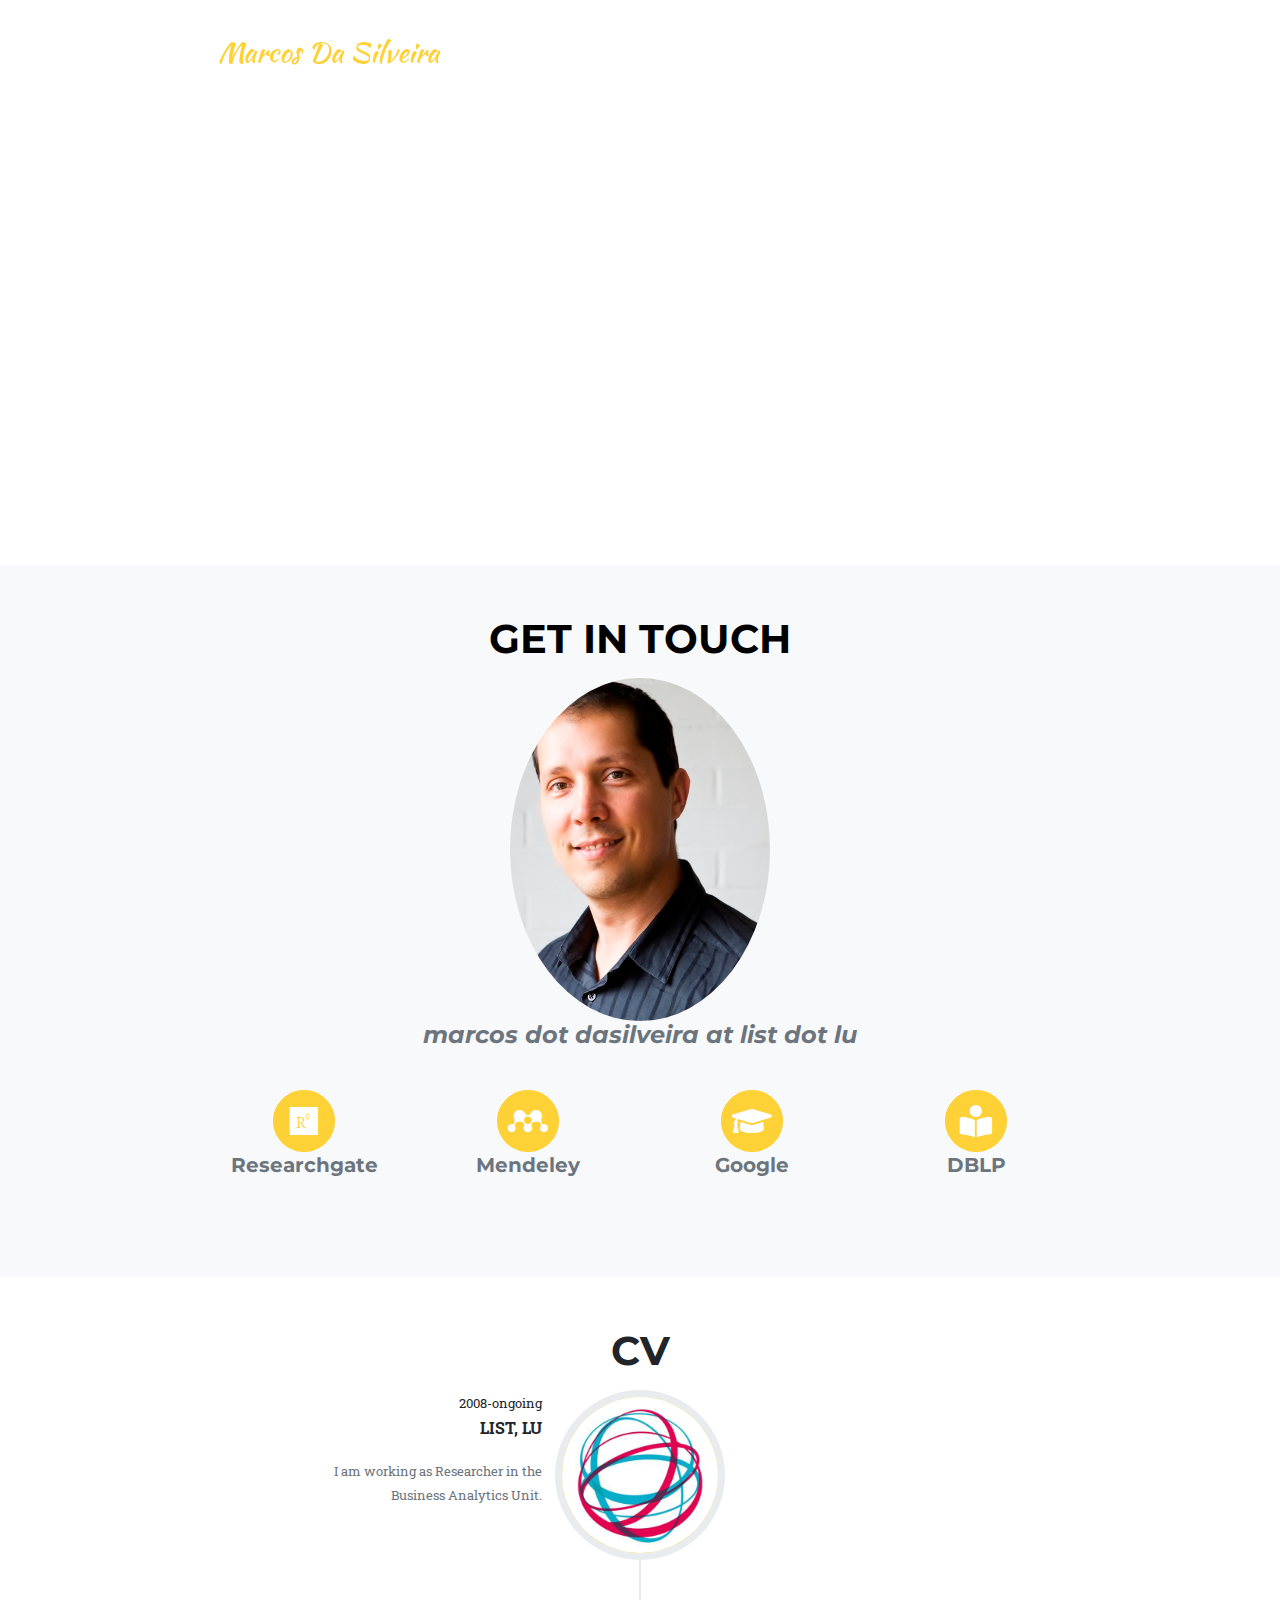
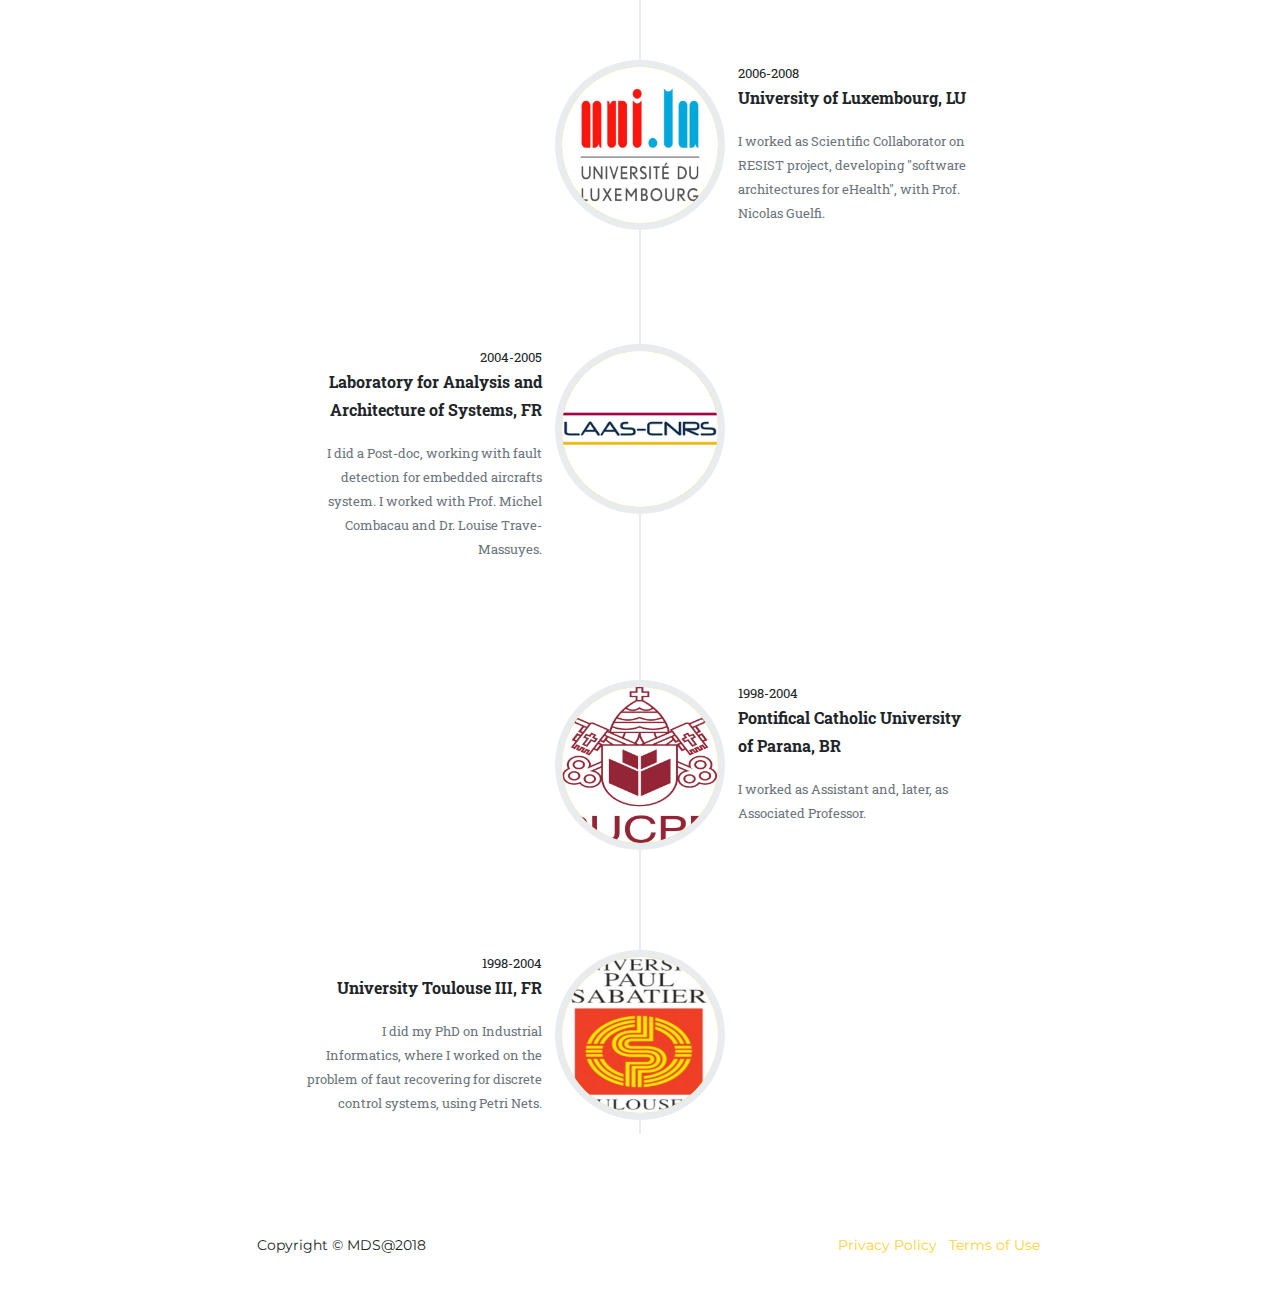
==== commit 035999c2: "Nav bar all" ====
--- a/index.html
+++ b/index.html
@@ -1,36 +1,38 @@
 <!DOCTYPE html>
 <html lang="en">
 
-<head>
-
-  <meta charset="utf-8">
-  <meta name="viewport" content="width=device-width, initial-scale=1, shrink-to-fit=no">
-  <meta name="description" content="">
-  <meta name="author" content="">
-
-  <title>Marcos Da Silveira - Website</title>
-
-  <!-- Bootstrap core CSS -->
-  <link href="vendor/bootstrap/css/bootstrap.min.css" rel="stylesheet">
-
-  <!-- Custom fonts for this template -->
-  <link href="vendor/fontawesome-free/css/all.min.css" rel="stylesheet" type="text/css">
-  <link href="https://fonts.googleapis.com/css?family=Montserrat:400,700" rel="stylesheet" type="text/css">
-  <link href='https://fonts.googleapis.com/css?family=Kaushan+Script' rel='stylesheet' type='text/css'>
-  <link href='https://fonts.googleapis.com/css?family=Droid+Serif:400,700,400italic,700italic' rel='stylesheet' type='text/css'>
-  <link href='https://fonts.googleapis.com/css?family=Roboto+Slab:400,100,300,700' rel='stylesheet' type='text/css'>
-
-  <!-- Custom styles for this template -->
-  <link href="css/agency.min.css" rel="stylesheet">
-  <link href="css/agency_custom.css" rel="stylesheet">
-</head>
+  <head>
+
+    <meta charset="utf-8">
+    <meta name="viewport" content="width=device-width, initial-scale=1, shrink-to-fit=no">
+    <meta name="description" content="">
+    <meta name="author" content="">
+
+    <title>Marcos Da Silveira - Website</title>
+
+    <!-- Bootstrap core CSS -->
+    <link href="vendor/bootstrap/css/bootstrap.min.css" rel="stylesheet">
+
+    <!-- Custom fonts for this template -->
+    <link href="vendor/fontawesome-free/css/all.min.css" rel="stylesheet" type="text/css">
+    <link href="https://fonts.googleapis.com/css?family=Montserrat:400,700" rel="stylesheet" type="text/css">
+    <link href='https://fonts.googleapis.com/css?family=Kaushan+Script' rel='stylesheet' type='text/css'>
+    <link href='https://fonts.googleapis.com/css?family=Droid+Serif:400,700,400italic,700italic' rel='stylesheet' type='text/css'>
+    <link href='https://fonts.googleapis.com/css?family=Roboto+Slab:400,100,300,700' rel='stylesheet' type='text/css'>
+
+    <!-- Custom styles for this template -->
+    <link href="css/agency.min.css" rel="stylesheet">
+	  <link href="css/agency_custom.css" rel="stylesheet">
+  </head>
+
 
   <body id="page-top">
+
 
     <!-- Navigation -->
     <nav class="navbar navbar-expand-lg navbar-dark fixed-top" id="mainNav">
       <div class="container">
-        <a class="navbar-brand js-scroll-trigger" href="#page-top">Ilaria Tiddi</a>
+        <a class="navbar-brand js-scroll-trigger" href="#page-top">Marcos Da Silveira</a>
         <button class="navbar-toggler navbar-toggler-right" type="button" data-toggle="collapse" data-target="#navbarResponsive" aria-controls="navbarResponsive" aria-expanded="false" aria-label="Toggle navigation">
           Menu
           <i class="fas fa-bars"></i>
@@ -60,24 +62,24 @@
       </div>
     </nav>
 
+
     <!-- Header -->
     <header class="masthead">
       <div class="container">
         <div class="intro-text">
-          <div class="intro-lead-in">The land at the end of our toes...</div>
+          <div class="intro-lead-in">Instead of Impossible, say I'm possible</div>
         </div>
       </div>
     </header>
 
-    <!-- Research -->
+    <!-- Research
     <section id="research">
       <div class="container">
         <div class="row">
           <div class="col-lg-12 text-center">
-            <h2 class="section-heading text-uppercase">Research</h2>
-
-			<p >I am a Research Associate at the Vrije Universiteit Amsterdam, working for the Knowledge Representation and Reasoning group as well as the Amsterdam Cooperation Lab.</p>
-			<p >My research focuses on creating transparent, intelligent systems that generate explanations through a combination of machine learning, semantic technologies, open data and cognitive theories, mostly applied in e-Science and robotics scenarios.</p>
+            <h2 class="section-heading text-uppercase">About</h2>
+
+			<p >Marcos Da Silveira is researcher for more than 10 years at the Luxembourg Institute of Science and Technology (previously named Public Research Centre Henri Tudor), in the IT for Innovative Services Dpt. His research interests include Dynamic Knowledge Representation and Maintenance, Artificial Intelligence, Web Semantics, and Machine Learning. The applications interests include eHealth, Legal Informatics and Smart Cities. He obtained a Ph.D. in Industrial Informatics from Paul Sabatier University (France) in 2003, and carried out postdoctoral research at LAAS-CNRS (Laboratory for Analysis and Architecture of Systems - National Center for Scientific Research), group DISCO (Diagnosis, Supervision and Control). He worked as associate professor at the Pontifical Catholic University of Parana (PUCPR), in the Production and System Engineering (PPGEPS) group for 5 years, and as a scientific collaborator at University of Luxembourg in the Computer Science Dpt. for 2 years.</p>
 			<br/>
           </div>
         </div>
@@ -109,212 +111,101 @@
           <div class="col-md-4">
             <span class="fa-stack fa-2x">
               <i class="fas fa-circle fa-stack-2x text-success"></i>
-              <i class="fas fa-cogs fa-stack-1x fa-inverse"></i>
+              <i class="fas fa-file-medical-alt fa-stack-1x fa-inverse"></i>
             </span>
-            <p class="service-heading"><strong>e-Science</strong></p>
+            <p class="service-heading"><strong>e-Health</strong></p>
 
           </div>
           <div class="col-md-4">
             <span class="fa-stack fa-2x">
               <i class="fas fa-circle fa-stack-2x text-success"></i>
-              <i class="fas fa-robot fa-stack-1x fa-inverse"></i>
+              <i class="fas fa-city fa-stack-1x fa-inverse"></i>
             </span>
-            <p class="service-heading"><strong>Robots</strong></p>
+            <p class="service-heading"><strong>Smart Cities</strong></p>
           </div>
           <div class="col-md-4">
             <span class="fa-stack fa-2x">
               <i class="fas fa-circle fa-stack-2x text-success"></i>
               <i class="fas fa-balance-scale fa-stack-1x fa-inverse"></i>
             </span>
-            <p class="service-heading"><strong>Ethics&Society</strong></p>
+            <p class="service-heading"><strong>Legal Informatics</strong></p>
           </div>
         </div>
 
       </div>
     </section>
 
-    <!-- Pubs -->
-    <section class="bg-light" id="pubs">
-      <div class="container">
-        <div class="row">
-          <div class="col-lg-12 text-center">
-            <h2 class="section-heading text-uppercase">Publications</h2>
-
-	        <div class="row text-center">
-	          <div class="col-md-4">
-	            <span class="fa-stack">
-	              <i class="fas fa-circle fa-stack-2x text-success"></i>
-	              <i class="fas fa-book fa-stack-1x fa-inverse"></i>
-	            </span>
-	            <small class="service-heading">Journals/Books</small>
-
-	          </div>
-	          <div class="col-md-4">
-	            <span class="fa-stack ">
-	              <i class="fas fa-circle fa-stack-2x text-primary"></i>
-	              <i class="fas fa-file-pdf fa-stack-1x fa-inverse"></i>
-	            </span>
-	            <small class="service-heading">Conferences</small>
-	          </div>
-	          <div class="col-md-4">
-	            <span class="fa-stack">
-	              <i class="fas fa-circle fa-stack-2x text-secondary"></i>
-	              <i class="fas fa-pencil-alt fa-stack-1x fa-inverse"></i>
-	            </span>
-	            <small class="service-heading">Demo/Positions</small>
-	          </div>
-	        </div>
-
-          </div>
-        </div>
-		<br/><br/>
-		<p><span class="fa-stack">
-              <a href="https://link.springer.com/article/10.1007/s12369-019-00534-x"><i class="fas fa-circle fa-stack-2x text-success"></i>
-              <i class="fas fa-book fa-stack-1x fa-inverse"></i></a>
-            </span>
-			Tiddi, I., Bastianelli, E., Daga, E., d’Aquin, M. , and Motta, E. (2019) <i>Robot-City Interaction: mapping the research landscape</i>, International Journal of Social Robotics, Springer Netherlands. https://doi.org/10.1007/s12369-019-00534-x.</p>
-		<p> <span class="fa-stack">
-
-              <i class="fas fa-circle fa-stack-2x text-secondary"></i>
-              <i class="fas fa-pencil-alt fa-stack-1x fa-inverse"></i>
-            </span>
-			Chiatti, A., Bardaro, G., Bastianelli, E., Tiddi, I., Mitra, P., and Motta, E. (2019) <i>Exploring Task-agnostic, ShapeNet-based Object Recognitionfor Mobile Robots</i>, Data Analytics solutions for Real-LIfe APplications (DARLI-AP 2019) c/o EDBT/ICDT 2019, Porto, Portugal.</p>
-		<p> <span class="fa-stack">
-
-              <i class="fas fa-circle fa-stack-2x text-secondary"></i>
-              <i class="fas fa-pencil-alt fa-stack-1x fa-inverse"></i>
-            </span>
-			Mensio, M., Bastianelli, E., Tiddi, I., and Rizzo, G. <i>Towards Explainable Language Understanding for Human Robot Interaction</i>, AAAI 2019 Spring Symposium on Combining Machine Learning with Knowledge Engineering (AAAI-MAKE2019), Palo Alto, CA, USA.</p>
-		<h6 ><span class="s6"><b>2018</b></span></h6>
-		<p >
-			<span class="fa-stack">
-
-			              <i class="fas fa-circle fa-stack-2x text-success"></i>
-			              <i class="fas fa-book fa-stack-1x fa-inverse"></i>
-			            </span>
-			Tiddi, I. (2018). <i>Explaining Data Patterns Using Knowledge from the Web of Data</i>, Studies on the Semantic Web, Volume 34, 1-238, IOS Press.</p>
-		<p >
-			<span class="fa-stack">
-
-			              <i class="fas fa-circle fa-stack-2x text-success"></i>
-			              <i class="fas fa-book fa-stack-1x fa-inverse"></i>
-			            </span>
-
-			D’Aquino, M., Tiddi, I., Peroni,S. and Shotton, D. (2018). <i>Creating Open Citation Data with BCite</i>, Studies on the Semantic Web, Volume 36, 83-93, IOS Press.
-		</p>
-		<p >
-			<span class="fa-stack">
-			              <i class="fas fa-circle fa-stack-2x text-secondary"></i>
-			              <i class="fas fa-pencil-alt fa-stack-1x fa-inverse"></i>
-			            </span>
-			Tiddi, I., Bastianelli, E., Mensio, M., and Motta, E. (2018) <i>Allowing exploratory search from podcasts: the case of Secklow Sounds Radio</i>, Proceedings of the ISWC 2018 Posters &amp; Demonstrations, Industry and Blue Sky Ideas Tracks, 17th International Semantic Web Conference (ISWC 2018), Monterey (CA), United States.</p>
-		<p ><span class="fa-stack">
-              <i class="fas fa-circle fa-stack-2x text-primary"></i>
-              <i class="fas fa-file-pdf fa-stack-1x fa-inverse"></i>
-            </span>
-			Tiddi, I., Bastianelli, E., Bardaro, G., and Motta, E. (2018) <i>A User-friendly Interface to Control ROS Robotic Platforms</i>, Proceedings of the ISWC 2018 Posters &amp; Demonstrations, Industry and Blue Sky Ideas Tracks, 17th International Semantic Web Conference (ISWC 2018), Monterey (CA), United States.</p>
-		<p >
-			<span class="fa-stack">
-			              <i class="fas fa-circle fa-stack-2x text-secondary"></i>
-			              <i class="fas fa-pencil-alt fa-stack-1x fa-inverse"></i>
-			            </span>
-
-			Bastianelli, E., Bardaro, G., Tiddi, I. and Motta, E. (2018) <i>Meet HanS, the Health&amp;Safety Autonomous Inspector</i>, Proceedings of the ISWC 2018 Posters &amp; Demonstrations, Industry and Blue Sky Ideas Tracks, 17th International Semantic Web Conference (ISWC 2018), Monterey (CA), United States.</p>
-		<p ><span class="fa-stack">
-              <i class="fas fa-circle fa-stack-2x text-secondary"></i>
-              <i class="fas fa-pencil-alt fa-stack-1x fa-inverse"></i>
-            </span>
-			Mensio, M., Bastianelli, E., Tiddi, I. and Rizzo, G. (2018) <i>A Multi-layer LSTM-based Approach for Robot Command Interaction Modeling</i>, the Workshop on Language and Robotics @ 2018 IEEE/RSJ International Conference on Intelligent Robots and Systems (IROS2018).</p>
-		<h6 ><b>2017</b></h6>
-		<p >
-			<span class="fa-stack">
-			              <i class="fas fa-circle fa-stack-2x text-primary"></i>
-			              <i class="fas fa-file-pdf fa-stack-1x fa-inverse"></i>
-			            </span>
-		Tiddi, I., Bastianelli, E., Bardaro, G., d’Aquin, M. , and Motta, E. (2017) <i>An ontology-based approach to improve the accessibility of ROS-based robotic systems , The 9th International Conference on Knowledge Capture (K-CAP2017)</i>, Austin, Texas, United States</p>
-		<p ><span class="fa-stack">
-              <i class="fas fa-circle fa-stack-2x text-secondary"></i>
-              <i class="fas fa-pencil-alt fa-stack-1x fa-inverse"></i>
-            </span> Third, A., Tiddi, I., Bastianelli, E., Valentine, C. and Domingue, J. (2017) <i>Towards the temporal streaming of graph data on distributed ledgers</i>, 2nd International Workshop on Linked Data and Distributed Ledgers, Extended Semantic Web Conference, Portoroz, Slovenia.</p>
-		<h6 ><b>2016</b></h6>
-
-		<p > <span class="fa-stack">
-              <i class="fas fa-circle fa-stack-2x text-primary"></i>
-              <i class="fas fa-file-pdf fa-stack-1x fa-inverse"></i>
-            </span>
-			Tiddi, I., d’Aquin, M. and Motta, E. (2016) <i>Learning to assess Linked Data relationships using Genetic Programming</i> , The 15th International Semantic Web Conference (ISWC2016), Kobe, Japan.</p>
-		<p >
-			<span class="fa-stack">
-			              <i class="fas fa-circle fa-stack-2x text-secondary"></i>
-			              <i class="fas fa-pencil-alt fa-stack-1x fa-inverse"></i>
-			            </span>
-			Tiddi, I., Daga, E., Bastianelli, E. and d’Aquin, M. (2016) <i>Update of time-invalid information in Knowledge Bases through Mobile Agents</i>, Integrating Multiple Knowledge Representation and Reasoning Techniques in Robotics (MIRROR-16), 2016 IEEE/RSJ International Conference on Intelligent Robots and Systems (IROS 2016), Daejeon, South Korea</p>
-		<p ><span class="fa-stack">
-              <i class="fas fa-circle fa-stack-2x text-secondary"></i>
-              <i class="fas fa-pencil-alt fa-stack-1x fa-inverse"></i>
-            </span>Tiddi, I., Bastianelli, E., Daga, E. and d'Aquin, M. (2016) <i>DKA-robo: dynamically updating time-invalid knowledge bases using robots</i>, 20th International Conference on Knowledge Engineering and Knowledge Management (EKAW2016), Bologna, Italy.</p>
-		<h6 ><b>2015</b></h6>
-		<p ><span class="fa-stack">
-              <i class="fas fa-circle fa-stack-2x text-primary"></i>
-              <i class="fas fa-file-pdf fa-stack-1x fa-inverse"></i>
-            </span>Tiddi, I., d’Aquin, M. and Motta, E. (2015) <i>An Ontology Design Pattern to Define Explanations</i>, The 8th International Conference on Knowledge Capture (K-CAP2015), Palisades (NY), United States.</p>
-		<p ><span class="fa-stack">
-              <i class="fas fa-circle fa-stack-2x text-secondary"></i>
-              <i class="fas fa-pencil-alt fa-stack-1x fa-inverse"></i>
-            </span>Tiddi, I., d'Aquin, M. and Motta, E. (2015) <i>Data Patterns explained with Linked Data</i>, European Conference on Machine Learning and Principles and Practice of Knowledge Discovery in Databases, Nancy, France.</p>
-		<p ><span class="fa-stack">
-              <i class="fas fa-circle fa-stack-2x text-secondary"></i>
-              <i class="fas fa-pencil-alt fa-stack-1x fa-inverse"></i>
-            </span>Tiddi, I., d'Aquin, M. and Motta, E. (2015) <i>Using Linked Data Traversal to Label Academic Communities</i>, Semantics, Analytics, Visualisation: Enhancing Scholarly Dissemination Workshop (SAVE-SD2015), 24th International World Wide Web Conference (WWW2014), Florence, Italy</p>
-		<h6 ><b>2014</b></h6>
-		<p >
-			<span class="fa-stack">
-			              <i class="fas fa-circle fa-stack-2x text-primary"></i>
-			              <i class="fas fa-file-pdf fa-stack-1x fa-inverse"></i>
-			            </span>
-
-			Tiddi, I., d'Aquin, M. and Motta, E. (2014) <i>Quantifying the bias in data links</i>, 19th International Conference on Knowledge Engineering and Knowledge Management (EKAW2014), Linköping, Sweden.</p>
-		<p ><span class="fa-stack">
-              <i class="fas fa-circle fa-stack-2x text-secondary"></i>
-              <i class="fas fa-pencil-alt fa-stack-1x fa-inverse"></i>
-            </span>
-			Tiddi, I., d’Aquin, M. and Motta, E. (2014) <i>Using Neural Networks to aggregate Linked Data rules</i>, 19th International Conference on Knowledge Engineering and Knowledge Management (EKAW2014), Linköping, Sweden.</p>
-		<p >
-			<span class="fa-stack">
-			              <i class="fas fa-circle fa-stack-2x text-primary"></i>
-			              <i class="fas fa-file-pdf fa-stack-1x fa-inverse"></i>
-			            </span>
-			Tiddi, I., d’Aquin, M. and Motta, E. (2014) <i>Dedalo: looking for Clusters’ Explanations in a Labyrinth of Linked Data</i>, 11th Extended Semantic Web Conference (ESWC2014), Crete, Greece.</p>
-		<p ><span class="fa-stack">
-              <i class="fas fa-circle fa-stack-2x text-primary"></i>
-              <i class="fas fa-file-pdf fa-stack-1x fa-inverse"></i>
-            </span>Tiddi, I., d'Aquin, M. and Motta, E. (2014) <i>Walking Linked Data: a graph traversal approach to explain clusters</i>, Consuming Linked Data workshop (COLD2014), 13th International Semantic Web Conference (ISWC 2014), Riva del Garda, Italy.</span></p>
-		<h6 ><b>2013</b></h6>
-		<p ><span class="fa-stack">
-              <i class="fas fa-circle fa-stack-2x text-secondary"></i>
-              <i class="fas fa-pencil-alt fa-stack-1x fa-inverse"></i>
-            </span>Tiddi, I. (2013) <i>Explaining data patterns using background knowledge from Linked Data</i>, Doctoral consortium of the 12th International Semantic Web Conference, Sydney, Australia.</p>
-		<p ><span class="fa-stack">
-              <i class="fas fa-circle fa-stack-2x text-primary"></i>
-              <i class="fas fa-file-pdf fa-stack-1x fa-inverse"></i>
-            </span>Tiddi, I., d'Aquin, M. and Motta, E. (2013) <i>Explaining Clusters with Inductive Logic Programming and Linked Data</i>, International Semantic Web Conference 2013, Sydney, Australia.</p>
-		<p ><span class="fa-stack">
-              <i class="fas fa-circle fa-stack-2x text-success"></i>
-              <i class="fas fa-book fa-stack-1x fa-inverse"></i>
-            </span>Cataldi, M., Ballatore, A., Tiddi, I. and Aufaure, M. (2013) <i>Good Location, Terrible Food: Detecting Feature Sentiment in User-Generated Reviews</i>, Journal of Social Network Analysis and Mining, 3, 4, pp. 1149-1163., Springer.</p>
-		<h6 ><b>2012</b></h6>
-		<p ><span class="fa-stack">
-              <i class="fas fa-circle fa-stack-2x text-primary"></i>
-              <i class="fas fa-file-pdf fa-stack-1x fa-inverse"></i>
-            </span>
-			Tiddi,I., Mustapha N.B.,Vanrompay, Y.,and Aufaure, M.A. (2012) <i>Ontology learning from open linked data and web snippets</i>, P roceedings of the 2012 On The Move Confederated International Conferences, Lecture Notes in Computer Science 7567, pp.434-443, Springer.</p>
-
-      </div>
-    </section>
-
-
-    <!-- Portfolio Grid -->
-    <section class="bg" id="portfolio">
+    -->
+
+        <!-- Contact  -->
+        <section class="bg-light" id="contact">
+          <div class="container">
+            <div class="row">
+              <div class="col-lg-12 text-center">
+                <h2 class="section-heading text-uppercase">Get in touch</h2>
+                <div class="timeline-image">
+                  <img class="rounded-circle img-fluid" src="img/team/mdasilveira2.jpg" alt="Photo Marcos" style="width: 30%" >
+                </div>
+    			         <h4 class="section-heading text-secondary"><em>marcos dot dasilveira at list dot lu</em></h4>
+    			            <br/>
+              </div>
+            </div>
+            <div class="row">
+              <div class="col-sm-3">
+                <div class="team-member">
+                  <a href="https://www.researchgate.net/profile/Marcos_Silveira">
+                  <span class="fa-stack fa-2x">
+                    <i class="fas fa-circle fa-stack-2x text-primary"></i>
+                    <i class="fab fa-researchgate fa-stack-1x fa-inverse"></i>
+                  </span>
+    			         </a>
+                  <h5 class="text-secondary">Researchgate</h5>
+                </div>
+              </div>
+
+              <div class="col-sm-3">
+                <div class="team-member">
+                  <a href="https://www.mendeley.com/profiles/marcos-da-silveira3/">
+                  <span class="fa-stack fa-2x">
+                    <i class="fas fa-circle fa-stack-2x text-primary"></i>
+                    <i class="fab fa-mendeley fa-stack-1x fa-inverse"></i>
+                  </span>
+                  </a>
+                  <h5 class="text-secondary">Mendeley</h5>
+                </div>
+              </div>
+
+            <div class="col-sm-3">
+              <div class="team-member">
+                <a href="https://scholar.google.lu/citations?hl=fr&user=tS76PyMAAAAJ">
+                <span class="fa-stack fa-2x">
+                  <i class="fas fa-circle fa-stack-2x text-primary"></i>
+                  <i class="fas fa-graduation-cap fa-stack-1x fa-inverse"></i>
+                </span>
+                </a>
+                <h5 class="text-secondary">Google</h5>
+              </div>
+            </div>
+
+          <div class="col-sm-3">
+            <div class="team-member">
+              <a href="https://dblp.uni-trier.de/pers/hd/s/Silveira:Marcos_Da">
+              <span class="fa-stack fa-2x">
+                <i class="fas fa-circle fa-stack-2x text-primary"></i>
+                <i class="fas fa-book-reader fa-stack-1x fa-inverse"></i>
+              </span>
+              </a>
+              <h5 class="text-secondary">DBLP</h5>
+            </div>
+          </div>
+
+          </div>
+        </section>
+
+
+
+    <!-- Projects Grid
+    <section class="bg" id="project">
       <div class="container">
         <div class="row">
           <div class="col-lg-12 text-center">
@@ -323,58 +214,62 @@
         </div>
         <div class="row">
           <div class="col-md-3 col-sm-6 portfolio-item">
-            <a class="portfolio-link" href="https://amsterdamcooperationlab.com/databank/">
-              <img class="img-fluid" src="img/logo/coda.png" alt="">
+            <a class="portfolio-link" href="https://www.elisa-project.lu/">
+              <img class="img-fluid" src="img/logo/Elisalogo.png" alt="ELISA">
             </a>
             <div class="portfolio-caption">
-              <h5>Cooperation Databank</h5>
-              <small class="text-muted">2018-2020, Vrije Universiteit Amsterdam, NL</small>
-			  <p>Enhancing Human Cooperation meta-analyses with semantic technologies.</p>
+              <h5>Evolution of Semantic Annotation</h5>
+              <small class="text-muted">2015-2018, LIST, LU</small>
+			  <p>Dealing with the evolution of ontologies and the propagation of this change to impacted semantic annotations.</p>
             </div>
           </div>
 
           <div class="col-md-3 col-sm-6 portfolio-item">
-            <a class="portfolio-link" href="https://sciroc.eu">
-              <img class="img-fluid" src="img/logo/sciroc.png" alt="">
+            <a class="portfolio-link" href="https://www.list.lu/en/research/project/dynamo/">
+              <img class="img-fluid" src="img/logo/Dynamo-logo.jpg" alt="Dynamo">
             </a>
             <div class="portfolio-caption">
-              <h5>SciRoc</h5>
-              <small class="text-muted">2017-2018, The Open University, UK</small>
-			  <p>Enabling robots in smart cities through robotics competitions.</p>
+              <h5>Reconciliation of Dynamic Medical Knowledge Organizing Systems</h5>
+              <small class="text-muted">2011-2014, LIST, LU</small>
+			  <p>A new method for semantic mapping maintenance.</p>
             </div>
           </div>
 
           <div class="col-md-3 col-sm-6 portfolio-item">
-            <a class="portfolio-link" href="https://mksmart.org">
-              <img class="img-fluid" src="img/logo/mksmart.png" alt="">
+            <a class="portfolio-link" href="">
+              <img class="img-fluid" src="img/logo/Metis.jpg" alt="METIS">
             </a>
             <div class="portfolio-caption">
-              <h5>MK:Smart</h5>
-              <small class="text-muted">2016-2017, The Open University, UK</small>
-			  <p>Management of smart city data with semantic technologies.</p>
+              <h5>METIS</h5>
+              <small class="text-muted">2013-2017, VUA & LIST</small>
+			  <p>Knowledge Representation for Clinical Guidelines: Conflict detection for multimobidities.</p>
             </div>
           </div>
 
           <div class="col-md-3 col-sm-6 portfolio-item">
-            <a class="portfolio-link" href="http://dedalo.kmi.open.ac.uk">
-              <img class="img-fluid" src="img/logo/dedalo.png" alt="">
+            <a class="portfolio-link" href="https://www.fnr.lu/projects/self-adaptation-and-self-configuration-of-collaborative-medical-systems/">
+              <img class="img-fluid" src="img/logo/Saccom.png" alt="SACCOM">
             </a>
             <div class="portfolio-caption">
-              <h5>Dedalo</h5>
-              <small class="text-muted">2012-2016, The Open University, UK</small>
-			  <p >My PhD work on using the Web of Data to explain data mining patterns.</p>
+              <h5>SACCOM</h5>
+              <small class="text-muted">2013-2016, LIST & LAAS</small>
+			  <p >Ontologies, Big data and IoT for Diabetes control.</p>
             </div>
           </div>
 
         </div>
       </div>
     </section>
-
+  -->
+
+
+
+    <!-- Activities
     <section class="bg-light" id="aob">
       <div class="container">
           <div class="row">
             <div class="col-lg-12 text-center">
-              <h2 class="section-heading text-uppercase">Other stuff I do</h2>
+              <h2 class="section-heading text-uppercase">Other stuffs I do</h2>
             </div>
           </div>
         <div class="row">
@@ -383,34 +278,103 @@
 				   <span>
 				     <i class="fas fa-angle-right text-primary"></i>
 				    </span>
-				Since Jan 2019, I became part of the Editorial board for the CEUR Workshop series (<a href="http://ceur-ws.org/CEURWS-TEAM.html" target="_blank;">CEUR-WS</a>)</p>
+				Guest Editor of (<a href="http://www.sciencedirect.com/science/article/pii/S0167739X15002204" target="_blank;">Future Generation Computer System</a>) Special Issue on Semantic Technologies for Collaborative Web (2015)</p>
 			  <p > <span>
 				     <i class="fas fa-angle-right text-primary"></i>
-				    </span>I am part of the Knowledge Capture (K-CAP) Steering Committee until 2022.</p>
+				    </span>Chair of Web2Touch 2014. Track in (<a href="http://cmt.dmi.unipr.it/wetice14" target="_blank;">WETICE 2014 conference</a>)</p>
 			  <p> <span>
 				     <i class="fas fa-angle-right text-primary"></i>
-				    </span>I organise the <a target="_blank;" href="https://kmitd.github.io/recoding-black-mirror/">Re-Coding Black Mirror workshop</a> series, held in Web- and privacy-related conferences since 2016.</p>
+				    </span>2nd Workshop Medical Informatics Day, 2014</p>
 			  <p > <span>
 				     <i class="fas fa-angle-right text-primary"></i>
-				    </span>I was Publicity Chair of <a target="_blank;" href="http://k-cap2017.org/K-CAP2017">K-CAP2017</a> in Austin, US.</p>
+           </span>1st Workshop Medical Informatics Day, 2012</p>
 			  <p> <span>
 				     <i class="fas fa-angle-right text-primary"></i>
-				    </span>I helped the organisation of the Semantic Web Summer School in <a target="_blank;" href="https://sssw.org/2015/">2015</a> and <a href="hhttps://sssw.org/2016/" target="_blank;">2016</a> (<i>best school ever btw</i>).</p>
+				    </span>Chair of <a href="http://www.cti.gov.br/web2touch2012" target="_blank;">Web2Touch 2012.</a>  Track in <a href="http://conf.laas.fr/wetice2012/index.php" target="_blank;">WETICE 2012 conference.</a></p>
 			  <p><span>
 				     <i class="fas fa-angle-right text-primary"></i>
-				    </span>I organise the Application of Semantic Technologies in Robotics workshops since 2016 (see <a href="http://answer.kmi.open.ac.uk/previous/2017/" target="_blank;">here</a> and <a href="http://answer.kmi.open.ac.uk/" target="_blank;">here</a>).</p>
+				    </span>Chair of <a href="http://www.cti.gov.br/web2touch2010/" target="_blank;">Web2Touch 2010.</a>  Track in <a href="http://notere2010.redcad.org/eng/index.html" target="_blank;">NOTERE 2010 conference.</a>.</p>
 			  <p><span>
 				     <i class="fas fa-angle-right text-primary"></i>
-				    </span>I was organiser of the Linked Data for Knowledge Discovery workshops at <a href="http://events.kmi.open.ac.uk/ld4kd2014/" target="_blank;">ECML2014</a> and <a href="http://events.kmi.open.ac.uk/ld4kd2015/" target="_blank;">2015</a>.</p>
-			  <p><span>
-				     <i class="fas fa-angle-right text-primary"></i>
-				    </span>The furthest point I have ever driven my own car was Mongolia. <a target="_blank;" href="http://miltonkeynestomongolia.com/">It did not go very well</a> :)</p>
+				    </span>Chair of <a href="http://www.cti.gov.br/web2touch2009" target="_blank;">Web2Touch 2009.</a>  Track in <a href="http://www.wi-iat09.disco.unimib.it/WI09/WIhome.htm" target="_blank;">The IEEE/WIC/ACM International Conference on Web Intelligence.</a>.</p>
+
 		  </div>
 		 </div>
 		</div>
 	 </div>
-
-    <!-- About -->
+ </section>
+ -->
+
+<!-- Other Activities
+
+ <section class="bg-light" id="aob">
+   <div class="container">
+       <div class="row">
+         <div class="col-lg-12 text-center">
+           <h2 class="section-heading text-uppercase">Supervision</h2>
+         </div>
+       </div>
+       <div class="row">
+         <div class="col-lg-12 text-center">
+           <h3 class="section-heading text-uppercase">Post-Docs</h2>
+         </div>
+       </div>
+     <div class="row">
+       <div class="col-lg-12">
+      <p>
+        <span>
+          <i class="fas fa-angle-right text-primary"></i>
+        </span> Cedric Pruski (2010)
+      </p>
+     <p > <span>
+          <i class="fas fa-angle-right text-primary"></i>
+        </span> Rodrigo Bonacin (2011)
+      </p>
+     <p> <span>
+          <i class="fas fa-angle-right text-primary"></i>
+        </span>Asma Ben Abacha (2014)
+      </p>
+     <p > <span>
+          <i class="fas fa-angle-right text-primary"></i>
+        </span>Bah-Duy Dinh (2015)
+      </p>
+
+
+      <div class="row">
+        <div class="col-lg-12 text-center">
+          <h3 class="section-heading text-uppercase">PhD</h2>
+        </div>
+      </div>
+      <div class="row">
+      <div class="col-lg-12">
+      <p>
+       <span>
+         <i class="fas fa-angle-right text-primary"></i>
+       </span> Julio César dos Reis - ended 2014
+      </p>
+      <p > <span>
+         <i class="fas fa-angle-right text-primary"></i>
+       </span> Emna Mezghani - ended 2016
+      </p>
+      <p> <span>
+         <i class="fas fa-angle-right text-primary"></i>
+       </span> Veruska Zamborlini - ended 2017
+      </p>
+      <p > <span>
+         <i class="fas fa-angle-right text-primary"></i>
+       </span> Silvio Cardoso - ended 2018
+      </p>
+
+
+   </div>
+  </div>
+ </div>
+</div>
+</section>
+
+-->
+
+    <!-- Curriculum-->
     <section class="bg" id="bio">
       <div class="container">
         <div class="row">
@@ -423,59 +387,74 @@
             <ul class="timeline">
               <li>
                 <div class="timeline-image">
-                  <img class="rounded-circle img-fluid" src="img/about/VU.png" alt="">
+                  <img class="rounded-circle img-fluid" src="img/about/Logo-List.jpg" alt="Luxembourg Institute of Science and Technology" >
                 </div>
                 <div class="timeline-panel">
                   <div class="timeline-heading">
-                    <small>2018-ongoing</small>
-                    <p class="subheading"><strong>VU Amsterdam</strong></p>
+                    <small>2008-ongoing</small>
+                    <p class="subheading"><strong>LIST, LU</strong></p>
                   </div>
                   <div class="timeline-body">
-                    <small class="text-muted">I am working as a Research Associate in the Knowledge Representation and Reasoning group and the Amsterdam Cooperation Lab, collaborating with Dr. Daniel Balliet, Dr. Annette ten Teije and Prof. Frank van Harmelen.</small>
+                    <small class="text-muted">I am working as Researcher in the Business Analytics Unit.</small>
                   </div>
                 </div>
               </li>
               <li class="timeline-inverted">
                 <div class="timeline-image">
-                  <img class="rounded-circle img-fluid" src="img/about/OU.jpg" alt="">
+                  <img class="rounded-circle img-fluid" src="img/about/logo_uni.jpg" alt="University of Luxembourg">
                 </div>
                 <div class="timeline-panel">
                   <div class="timeline-heading">
-                    <small>2012-2018</small>
-                    <p class="subheading"><strong>Open university, UK</strong></p>
+                    <small>2006-2008</small>
+                    <p class="subheading"><strong>University of Luxembourg, LU</strong></p>
                   </div>
                   <div class="timeline-body">
-                    <small class="text-muted">I did my Ph.D. and early post-doc in the Intelligent System and Data Science group, under the supervision of Prof. Mathieu d'Aquin and Prof. Enrico Motta.</small>
+                    <small class="text-muted">I worked as Scientific Collaborator on RESIST project, developing "software architectures for eHealth", with Prof. Nicolas Guelfi.</small>
                   </div>
                 </div>
               </li>
 
               <li>
                 <div class="timeline-image">
-                  <img class="rounded-circle img-fluid" src="img/about/" alt="">
+                  <img class="rounded-circle img-fluid" src="img/about/LAAS_logo.png" alt="Laboratory for Analysis and Architecture of Systems">
                 </div>
                 <div class="timeline-panel">
                   <div class="timeline-heading">
-                    <small>2010-2012</small>
-                    <p class="subheading"><strong>La Sorbonne Nouvelle, FR</strong></p>
+                    <small>2004-2005</small>
+                    <p class="subheading"><strong>Laboratory for Analysis and Architecture of Systems, FR</strong></p>
                   </div>
                   <div class="timeline-body">
-                    <small class="text-muted">Master in Computational Linguistics/Natural Language Processing.</small>
+                    <small class="text-muted">I did a Post-doc, working with fault detection for embedded aircrafts system. I worked with Prof. Michel Combacau and Dr. Louise Trave-Massuyes.</small>
                   </div>
                 </div>
               </li>
 
               <li class="timeline-inverted">
                 <div class="timeline-image">
-                  <img class="rounded-circle img-fluid" src="img/about/S.png" alt="">
+                  <img class="rounded-circle img-fluid" src="img/about/pucpr-logo.jpg" alt="PUC-PR" >
                 </div>
                 <div class="timeline-panel">
                   <div class="timeline-heading">
-                    <small>2006-2009</small>
-                    <p class="subheading"><strong>Rome La Sapienza, IT</strong></p>
+                    <small>1998-2004</small>
+                    <p class="subheading"><strong>Pontifical Catholic University of Parana, BR</strong></p>
                   </div>
                   <div class="timeline-body">
-                    <small class="text-muted">Bachelor in Linguistics and Translation studies for German and Russian languages.</small>
+                    <small class="text-muted">I worked as Assistant and, later, as Associated Professor.</small>
+                  </div>
+                </div>
+              </li>
+
+              <li class="timeline-image">
+                <div class="timeline-image">
+                  <img class="rounded-circle img-fluid" src="img/about/logo_ups.jpg" alt="University Paul Sabatier" >
+                </div>
+                <div class="timeline-panel">
+                  <div class="timeline-heading">
+                    <small>1998-2004</small>
+                    <p class="subheading"><strong>University Toulouse III, FR</strong></p>
+                  </div>
+                  <div class="timeline-body">
+                    <small class="text-muted">I did my PhD on Industrial Informatics, where I worked on the problem of faut recovering for discrete control systems, using Petri Nets.</small>
                   </div>
                 </div>
               </li>
@@ -485,71 +464,32 @@
       </div>
     </section>
 
-    <!-- Team -->
-    <section class="bg-light" id="contact">
+
+    <!-- Pubs
+    <section class="bg-light" id="pubs">
       <div class="container">
         <div class="row">
           <div class="col-lg-12 text-center">
-            <h2 class="section-heading text-uppercase">Get in touch</h2>
-			<h4 class="section-heading text-secondary"><em>i dot tiddi at vu dot nl</em></h4>
-			<br/>
-          </div>
-        </div>
-        <div class="row">
-          <div class="col-sm-4">
-            <div class="team-member">
-
-              <a href="https://twitter.com/IlaTiddi"><span class="fa-stack fa-4x">
-                <i class="fas fa-circle fa-stack-2x text-primary"></i>
-                <i class="fab fa-twitter fa-stack-1x fa-inverse"></i>
-              </span>
-			 </a>
-              <h4 class="text-secondary">Twitter</h4>
-
-
-            </div>
-          </div>
-
-          <div class="col-sm-4">
-            <div class="team-member">
-
-              <a href="https://slideshare.net/tdila88"><span class="fa-stack fa-4x">
-                <i class="fas fa-circle fa-stack-2x text-primary"></i>
-                <i class="fab fa-slideshare fa-stack-1x fa-inverse"></i>
-              </span></a>
-
-              <h4 class="text-secondary">Slideshare</h4>
-
-
-            </div>
-          </div>
-
-          <div class="col-sm-4">
-            <div class="team-member">
-
-			  <a href="https://github.com/kmitd">
-              <span class="fa-stack fa-4x">
-                <i class="fas fa-circle fa-stack-2x text-primary"></i>
-                <i class="fab fa-github fa-stack-1x fa-inverse"></i>
-              </span></a>
-
-              <h4 class="text-secondary">Github</h4>
-            </div>
-          </div>
-        </div>
-
+            <h2 class="section-heading text-uppercase">Publications</h2>
+
+
+
+          </div>
+        </div>
+		    <br/><br/>
+		    <p><span class="fa-stack">
+          <script src="https://bibbase.org/show?bib=https://raw.githubusercontent.com/Marcao02/Marcao02.github.io/master/Marcos.bib&jsonp=1"></script>
       </div>
     </section>
 
-
-
+    -->
 
     <!-- Footer -->
     <footer>
       <div class="container">
         <div class="row">
           <div class="col-md-4">
-            <span class="copyright">Copyright &copy; VUTD@2018</span>
+            <span class="copyright">Copyright &copy; MDS@2018</span>
           </div>
           <div class="col-md-4">
 
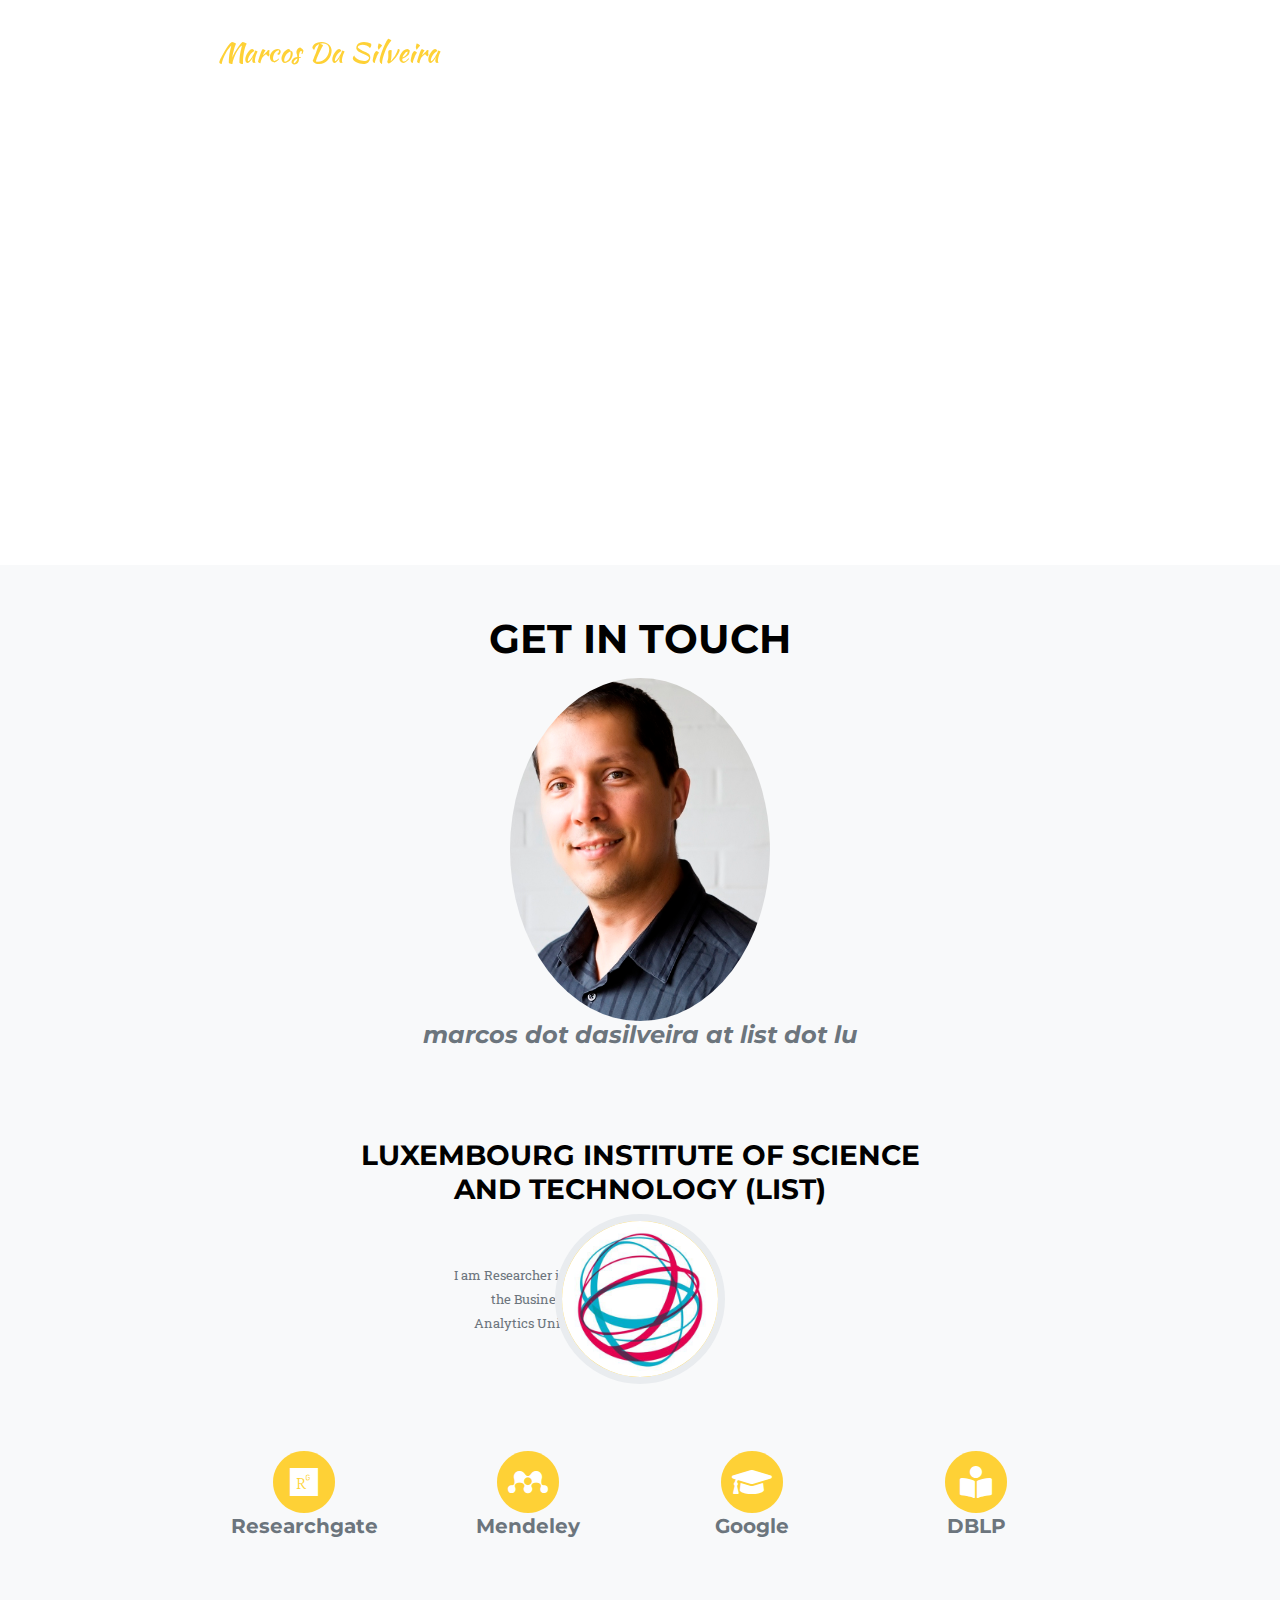
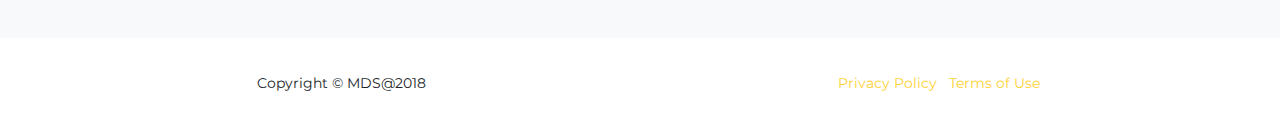
==== commit 260db637: "Background color" ====
--- a/index.html
+++ b/index.html
@@ -150,6 +150,34 @@
     			            <br/>
               </div>
             </div>
+
+            <section class="bg" id="bio">
+              <div class="container">
+                <div class="row">
+                  <div class="col-lg-12 text-center">
+                    <h3 class="subheading text-uppercase">Luxembourg Institute of Science and Technology (LIST)</h3>
+                  </div>
+                </div>
+                <div class="row">
+                  <div class="col-lg-12">
+                    <ul class="timeline">
+                      <li>
+                        <div class="timeline-image">
+                          <img class="rounded-circle img-fluid" src="img/about/Logo-List.jpg" alt="Luxembourg Institute of Science and Technology" >
+                        </div>
+                        <div class="timeline-panel">
+                          <div class="timeline-body">
+                            <small class="text-muted"> <br><br> I am Researcher in the Business Analytics Unit.</small>
+                          </div>
+                        </div>
+                      </li>
+                    </ul>
+                  </div>
+                </div>
+              </div>
+            </section>
+
+
             <div class="row">
               <div class="col-sm-3">
                 <div class="team-member">
@@ -204,286 +232,6 @@
 
 
 
-    <!-- Projects Grid
-    <section class="bg" id="project">
-      <div class="container">
-        <div class="row">
-          <div class="col-lg-12 text-center">
-            <h2 class="section-heading text-uppercase">Projects</h2>
-          </div>
-        </div>
-        <div class="row">
-          <div class="col-md-3 col-sm-6 portfolio-item">
-            <a class="portfolio-link" href="https://www.elisa-project.lu/">
-              <img class="img-fluid" src="img/logo/Elisalogo.png" alt="ELISA">
-            </a>
-            <div class="portfolio-caption">
-              <h5>Evolution of Semantic Annotation</h5>
-              <small class="text-muted">2015-2018, LIST, LU</small>
-			  <p>Dealing with the evolution of ontologies and the propagation of this change to impacted semantic annotations.</p>
-            </div>
-          </div>
-
-          <div class="col-md-3 col-sm-6 portfolio-item">
-            <a class="portfolio-link" href="https://www.list.lu/en/research/project/dynamo/">
-              <img class="img-fluid" src="img/logo/Dynamo-logo.jpg" alt="Dynamo">
-            </a>
-            <div class="portfolio-caption">
-              <h5>Reconciliation of Dynamic Medical Knowledge Organizing Systems</h5>
-              <small class="text-muted">2011-2014, LIST, LU</small>
-			  <p>A new method for semantic mapping maintenance.</p>
-            </div>
-          </div>
-
-          <div class="col-md-3 col-sm-6 portfolio-item">
-            <a class="portfolio-link" href="">
-              <img class="img-fluid" src="img/logo/Metis.jpg" alt="METIS">
-            </a>
-            <div class="portfolio-caption">
-              <h5>METIS</h5>
-              <small class="text-muted">2013-2017, VUA & LIST</small>
-			  <p>Knowledge Representation for Clinical Guidelines: Conflict detection for multimobidities.</p>
-            </div>
-          </div>
-
-          <div class="col-md-3 col-sm-6 portfolio-item">
-            <a class="portfolio-link" href="https://www.fnr.lu/projects/self-adaptation-and-self-configuration-of-collaborative-medical-systems/">
-              <img class="img-fluid" src="img/logo/Saccom.png" alt="SACCOM">
-            </a>
-            <div class="portfolio-caption">
-              <h5>SACCOM</h5>
-              <small class="text-muted">2013-2016, LIST & LAAS</small>
-			  <p >Ontologies, Big data and IoT for Diabetes control.</p>
-            </div>
-          </div>
-
-        </div>
-      </div>
-    </section>
-  -->
-
-
-
-    <!-- Activities
-    <section class="bg-light" id="aob">
-      <div class="container">
-          <div class="row">
-            <div class="col-lg-12 text-center">
-              <h2 class="section-heading text-uppercase">Other stuffs I do</h2>
-            </div>
-          </div>
-        <div class="row">
-          <div class="col-lg-12">
-			   <p>
-				   <span>
-				     <i class="fas fa-angle-right text-primary"></i>
-				    </span>
-				Guest Editor of (<a href="http://www.sciencedirect.com/science/article/pii/S0167739X15002204" target="_blank;">Future Generation Computer System</a>) Special Issue on Semantic Technologies for Collaborative Web (2015)</p>
-			  <p > <span>
-				     <i class="fas fa-angle-right text-primary"></i>
-				    </span>Chair of Web2Touch 2014. Track in (<a href="http://cmt.dmi.unipr.it/wetice14" target="_blank;">WETICE 2014 conference</a>)</p>
-			  <p> <span>
-				     <i class="fas fa-angle-right text-primary"></i>
-				    </span>2nd Workshop Medical Informatics Day, 2014</p>
-			  <p > <span>
-				     <i class="fas fa-angle-right text-primary"></i>
-           </span>1st Workshop Medical Informatics Day, 2012</p>
-			  <p> <span>
-				     <i class="fas fa-angle-right text-primary"></i>
-				    </span>Chair of <a href="http://www.cti.gov.br/web2touch2012" target="_blank;">Web2Touch 2012.</a>  Track in <a href="http://conf.laas.fr/wetice2012/index.php" target="_blank;">WETICE 2012 conference.</a></p>
-			  <p><span>
-				     <i class="fas fa-angle-right text-primary"></i>
-				    </span>Chair of <a href="http://www.cti.gov.br/web2touch2010/" target="_blank;">Web2Touch 2010.</a>  Track in <a href="http://notere2010.redcad.org/eng/index.html" target="_blank;">NOTERE 2010 conference.</a>.</p>
-			  <p><span>
-				     <i class="fas fa-angle-right text-primary"></i>
-				    </span>Chair of <a href="http://www.cti.gov.br/web2touch2009" target="_blank;">Web2Touch 2009.</a>  Track in <a href="http://www.wi-iat09.disco.unimib.it/WI09/WIhome.htm" target="_blank;">The IEEE/WIC/ACM International Conference on Web Intelligence.</a>.</p>
-
-		  </div>
-		 </div>
-		</div>
-	 </div>
- </section>
- -->
-
-<!-- Other Activities
-
- <section class="bg-light" id="aob">
-   <div class="container">
-       <div class="row">
-         <div class="col-lg-12 text-center">
-           <h2 class="section-heading text-uppercase">Supervision</h2>
-         </div>
-       </div>
-       <div class="row">
-         <div class="col-lg-12 text-center">
-           <h3 class="section-heading text-uppercase">Post-Docs</h2>
-         </div>
-       </div>
-     <div class="row">
-       <div class="col-lg-12">
-      <p>
-        <span>
-          <i class="fas fa-angle-right text-primary"></i>
-        </span> Cedric Pruski (2010)
-      </p>
-     <p > <span>
-          <i class="fas fa-angle-right text-primary"></i>
-        </span> Rodrigo Bonacin (2011)
-      </p>
-     <p> <span>
-          <i class="fas fa-angle-right text-primary"></i>
-        </span>Asma Ben Abacha (2014)
-      </p>
-     <p > <span>
-          <i class="fas fa-angle-right text-primary"></i>
-        </span>Bah-Duy Dinh (2015)
-      </p>
-
-
-      <div class="row">
-        <div class="col-lg-12 text-center">
-          <h3 class="section-heading text-uppercase">PhD</h2>
-        </div>
-      </div>
-      <div class="row">
-      <div class="col-lg-12">
-      <p>
-       <span>
-         <i class="fas fa-angle-right text-primary"></i>
-       </span> Julio César dos Reis - ended 2014
-      </p>
-      <p > <span>
-         <i class="fas fa-angle-right text-primary"></i>
-       </span> Emna Mezghani - ended 2016
-      </p>
-      <p> <span>
-         <i class="fas fa-angle-right text-primary"></i>
-       </span> Veruska Zamborlini - ended 2017
-      </p>
-      <p > <span>
-         <i class="fas fa-angle-right text-primary"></i>
-       </span> Silvio Cardoso - ended 2018
-      </p>
-
-
-   </div>
-  </div>
- </div>
-</div>
-</section>
-
--->
-
-    <!-- Curriculum-->
-    <section class="bg" id="bio">
-      <div class="container">
-        <div class="row">
-          <div class="col-lg-12 text-center">
-            <h2 class="section-heading text-uppercase">CV</h2>
-          </div>
-        </div>
-        <div class="row">
-          <div class="col-lg-12">
-            <ul class="timeline">
-              <li>
-                <div class="timeline-image">
-                  <img class="rounded-circle img-fluid" src="img/about/Logo-List.jpg" alt="Luxembourg Institute of Science and Technology" >
-                </div>
-                <div class="timeline-panel">
-                  <div class="timeline-heading">
-                    <small>2008-ongoing</small>
-                    <p class="subheading"><strong>LIST, LU</strong></p>
-                  </div>
-                  <div class="timeline-body">
-                    <small class="text-muted">I am working as Researcher in the Business Analytics Unit.</small>
-                  </div>
-                </div>
-              </li>
-              <li class="timeline-inverted">
-                <div class="timeline-image">
-                  <img class="rounded-circle img-fluid" src="img/about/logo_uni.jpg" alt="University of Luxembourg">
-                </div>
-                <div class="timeline-panel">
-                  <div class="timeline-heading">
-                    <small>2006-2008</small>
-                    <p class="subheading"><strong>University of Luxembourg, LU</strong></p>
-                  </div>
-                  <div class="timeline-body">
-                    <small class="text-muted">I worked as Scientific Collaborator on RESIST project, developing "software architectures for eHealth", with Prof. Nicolas Guelfi.</small>
-                  </div>
-                </div>
-              </li>
-
-              <li>
-                <div class="timeline-image">
-                  <img class="rounded-circle img-fluid" src="img/about/LAAS_logo.png" alt="Laboratory for Analysis and Architecture of Systems">
-                </div>
-                <div class="timeline-panel">
-                  <div class="timeline-heading">
-                    <small>2004-2005</small>
-                    <p class="subheading"><strong>Laboratory for Analysis and Architecture of Systems, FR</strong></p>
-                  </div>
-                  <div class="timeline-body">
-                    <small class="text-muted">I did a Post-doc, working with fault detection for embedded aircrafts system. I worked with Prof. Michel Combacau and Dr. Louise Trave-Massuyes.</small>
-                  </div>
-                </div>
-              </li>
-
-              <li class="timeline-inverted">
-                <div class="timeline-image">
-                  <img class="rounded-circle img-fluid" src="img/about/pucpr-logo.jpg" alt="PUC-PR" >
-                </div>
-                <div class="timeline-panel">
-                  <div class="timeline-heading">
-                    <small>1998-2004</small>
-                    <p class="subheading"><strong>Pontifical Catholic University of Parana, BR</strong></p>
-                  </div>
-                  <div class="timeline-body">
-                    <small class="text-muted">I worked as Assistant and, later, as Associated Professor.</small>
-                  </div>
-                </div>
-              </li>
-
-              <li class="timeline-image">
-                <div class="timeline-image">
-                  <img class="rounded-circle img-fluid" src="img/about/logo_ups.jpg" alt="University Paul Sabatier" >
-                </div>
-                <div class="timeline-panel">
-                  <div class="timeline-heading">
-                    <small>1998-2004</small>
-                    <p class="subheading"><strong>University Toulouse III, FR</strong></p>
-                  </div>
-                  <div class="timeline-body">
-                    <small class="text-muted">I did my PhD on Industrial Informatics, where I worked on the problem of faut recovering for discrete control systems, using Petri Nets.</small>
-                  </div>
-                </div>
-              </li>
-            </ul>
-          </div>
-        </div>
-      </div>
-    </section>
-
-
-    <!-- Pubs
-    <section class="bg-light" id="pubs">
-      <div class="container">
-        <div class="row">
-          <div class="col-lg-12 text-center">
-            <h2 class="section-heading text-uppercase">Publications</h2>
-
-
-
-          </div>
-        </div>
-		    <br/><br/>
-		    <p><span class="fa-stack">
-          <script src="https://bibbase.org/show?bib=https://raw.githubusercontent.com/Marcao02/Marcao02.github.io/master/Marcos.bib&jsonp=1"></script>
-      </div>
-    </section>
-
-    -->
-
     <!-- Footer -->
     <footer>
       <div class="container">
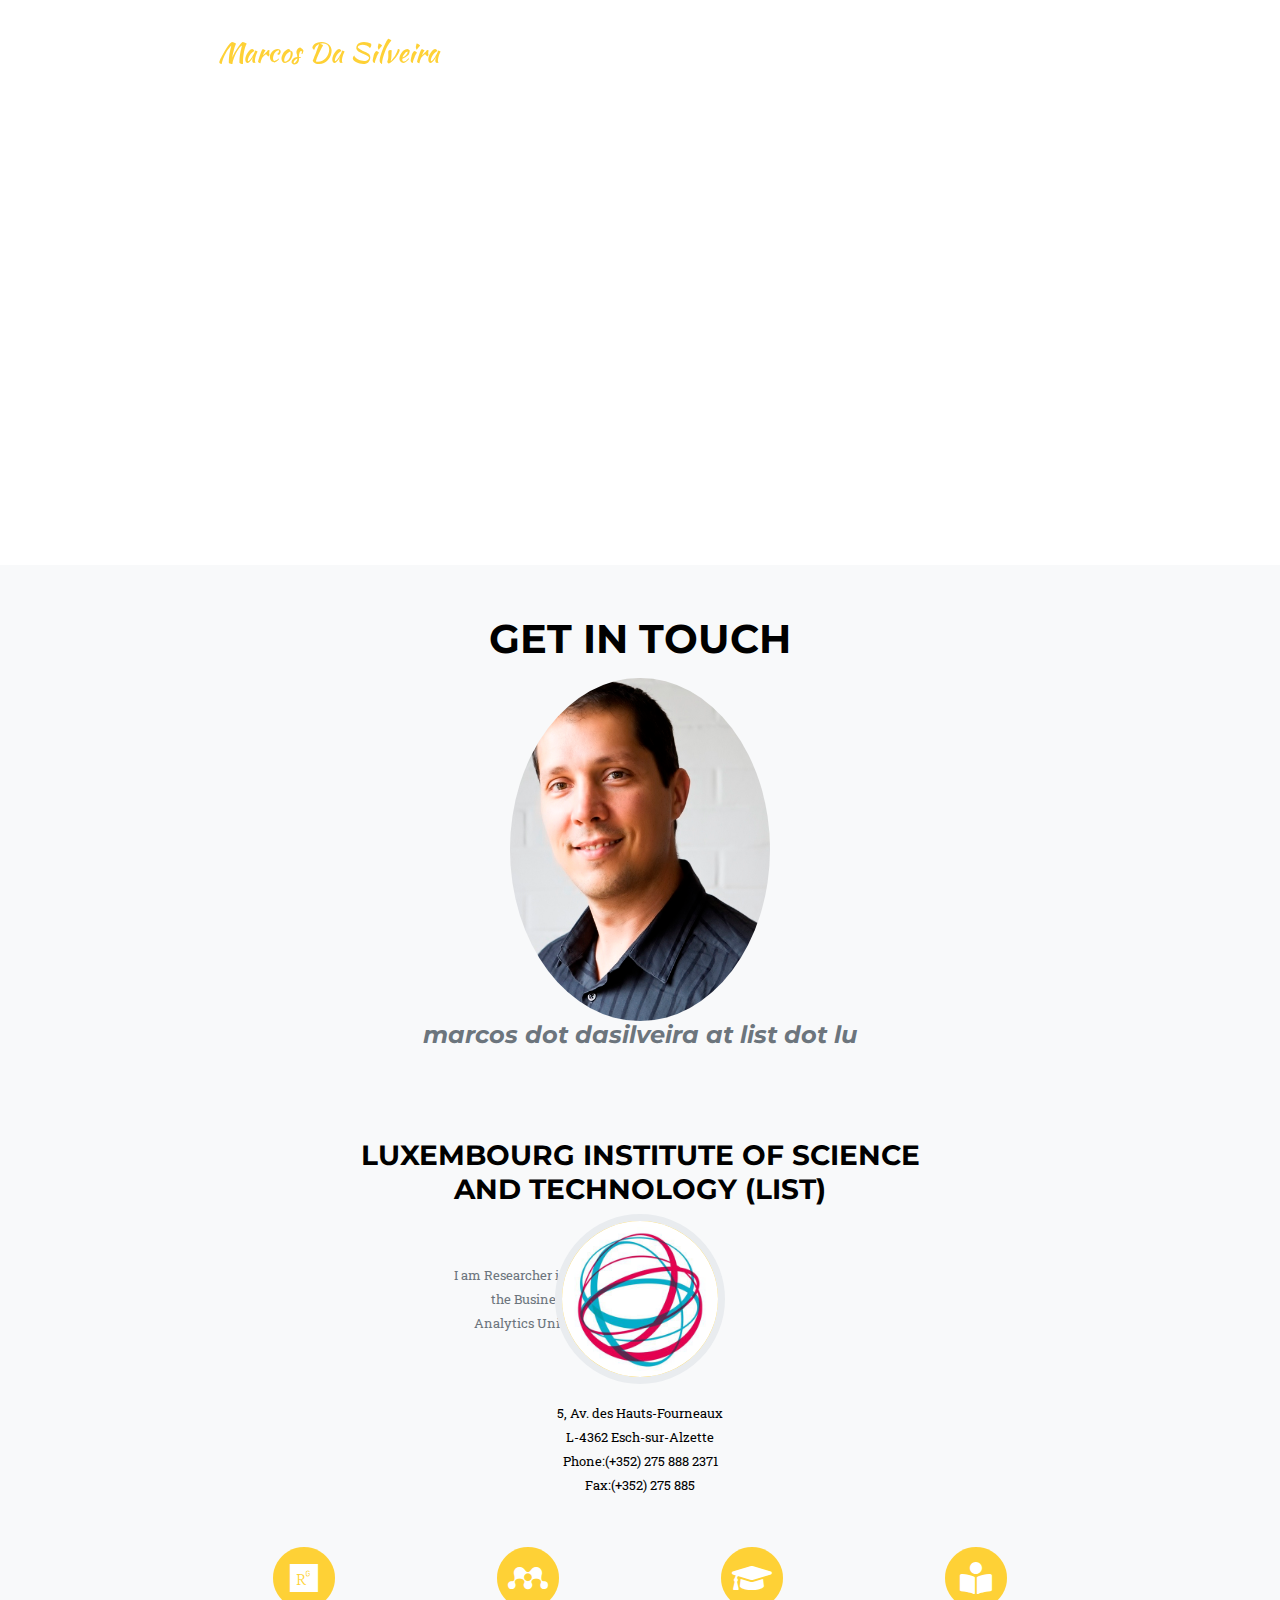
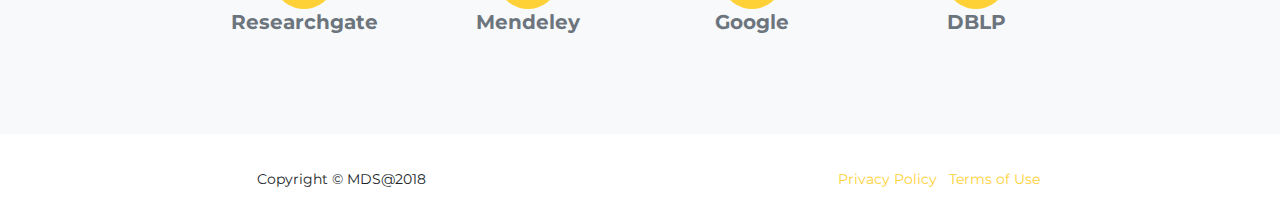
==== commit acd02f88: "Address" ====
--- a/index.html
+++ b/index.html
@@ -72,70 +72,6 @@
       </div>
     </header>
 
-    <!-- Research
-    <section id="research">
-      <div class="container">
-        <div class="row">
-          <div class="col-lg-12 text-center">
-            <h2 class="section-heading text-uppercase">About</h2>
-
-			<p >Marcos Da Silveira is researcher for more than 10 years at the Luxembourg Institute of Science and Technology (previously named Public Research Centre Henri Tudor), in the IT for Innovative Services Dpt. His research interests include Dynamic Knowledge Representation and Maintenance, Artificial Intelligence, Web Semantics, and Machine Learning. The applications interests include eHealth, Legal Informatics and Smart Cities. He obtained a Ph.D. in Industrial Informatics from Paul Sabatier University (France) in 2003, and carried out postdoctoral research at LAAS-CNRS (Laboratory for Analysis and Architecture of Systems - National Center for Scientific Research), group DISCO (Diagnosis, Supervision and Control). He worked as associate professor at the Pontifical Catholic University of Parana (PUCPR), in the Production and System Engineering (PPGEPS) group for 5 years, and as a scientific collaborator at University of Luxembourg in the Computer Science Dpt. for 2 years.</p>
-			<br/>
-          </div>
-        </div>
-        <div class="row text-center">
-          <div class="col-md-4">
-            <span class="fa-stack fa-2x">
-              <i class="fas fa-circle fa-stack-2x text-primary"></i>
-              <i class="fas fa-cogs fa-stack-1x fa-inverse"></i>
-            </span>
-            <p class="service-heading"><strong>Machine Learning</strong></p>
-
-          </div>
-          <div class="col-md-4">
-            <span class="fa-stack fa-2x">
-              <i class="fas fa-circle fa-stack-2x text-primary"></i>
-              <i class="fas fa-lightbulb fa-stack-1x fa-inverse"></i>
-            </span>
-            <p class="service-heading"><strong>Knowledge Representation</strong></p>
-          </div>
-          <div class="col-md-4">
-            <span class="fa-stack fa-2x">
-              <i class="fas fa-circle fa-stack-2x text-primary"></i>
-              <i class="fas fa-share-alt fa-stack-1x fa-inverse"></i>
-            </span>
-            <p class="service-heading"><strong>Semantic technologies</strong></p>
-          </div>
-        </div>
-        <div class="row text-center">
-          <div class="col-md-4">
-            <span class="fa-stack fa-2x">
-              <i class="fas fa-circle fa-stack-2x text-success"></i>
-              <i class="fas fa-file-medical-alt fa-stack-1x fa-inverse"></i>
-            </span>
-            <p class="service-heading"><strong>e-Health</strong></p>
-
-          </div>
-          <div class="col-md-4">
-            <span class="fa-stack fa-2x">
-              <i class="fas fa-circle fa-stack-2x text-success"></i>
-              <i class="fas fa-city fa-stack-1x fa-inverse"></i>
-            </span>
-            <p class="service-heading"><strong>Smart Cities</strong></p>
-          </div>
-          <div class="col-md-4">
-            <span class="fa-stack fa-2x">
-              <i class="fas fa-circle fa-stack-2x text-success"></i>
-              <i class="fas fa-balance-scale fa-stack-1x fa-inverse"></i>
-            </span>
-            <p class="service-heading"><strong>Legal Informatics</strong></p>
-          </div>
-        </div>
-
-      </div>
-    </section>
-
-    -->
 
         <!-- Contact  -->
         <section class="bg-light" id="contact">
@@ -170,9 +106,21 @@
                             <small class="text-muted"> <br><br> I am Researcher in the Business Analytics Unit.</small>
                           </div>
                         </div>
+
                       </li>
                     </ul>
                   </div>
+
+                    <div class="col-lg-12 text-center">
+                      <div class="timeline-body">
+                        <small> 5, Av. des Hauts-Fourneaux <br>
+                                L-4362 Esch-sur-Alzette <br>
+                                Phone:(+352) 275 888 2371 <br>
+                                Fax:(+352) 275 885 <br>
+                        </small>
+                      </div>
+                    </div>
+
                 </div>
               </div>
             </section>
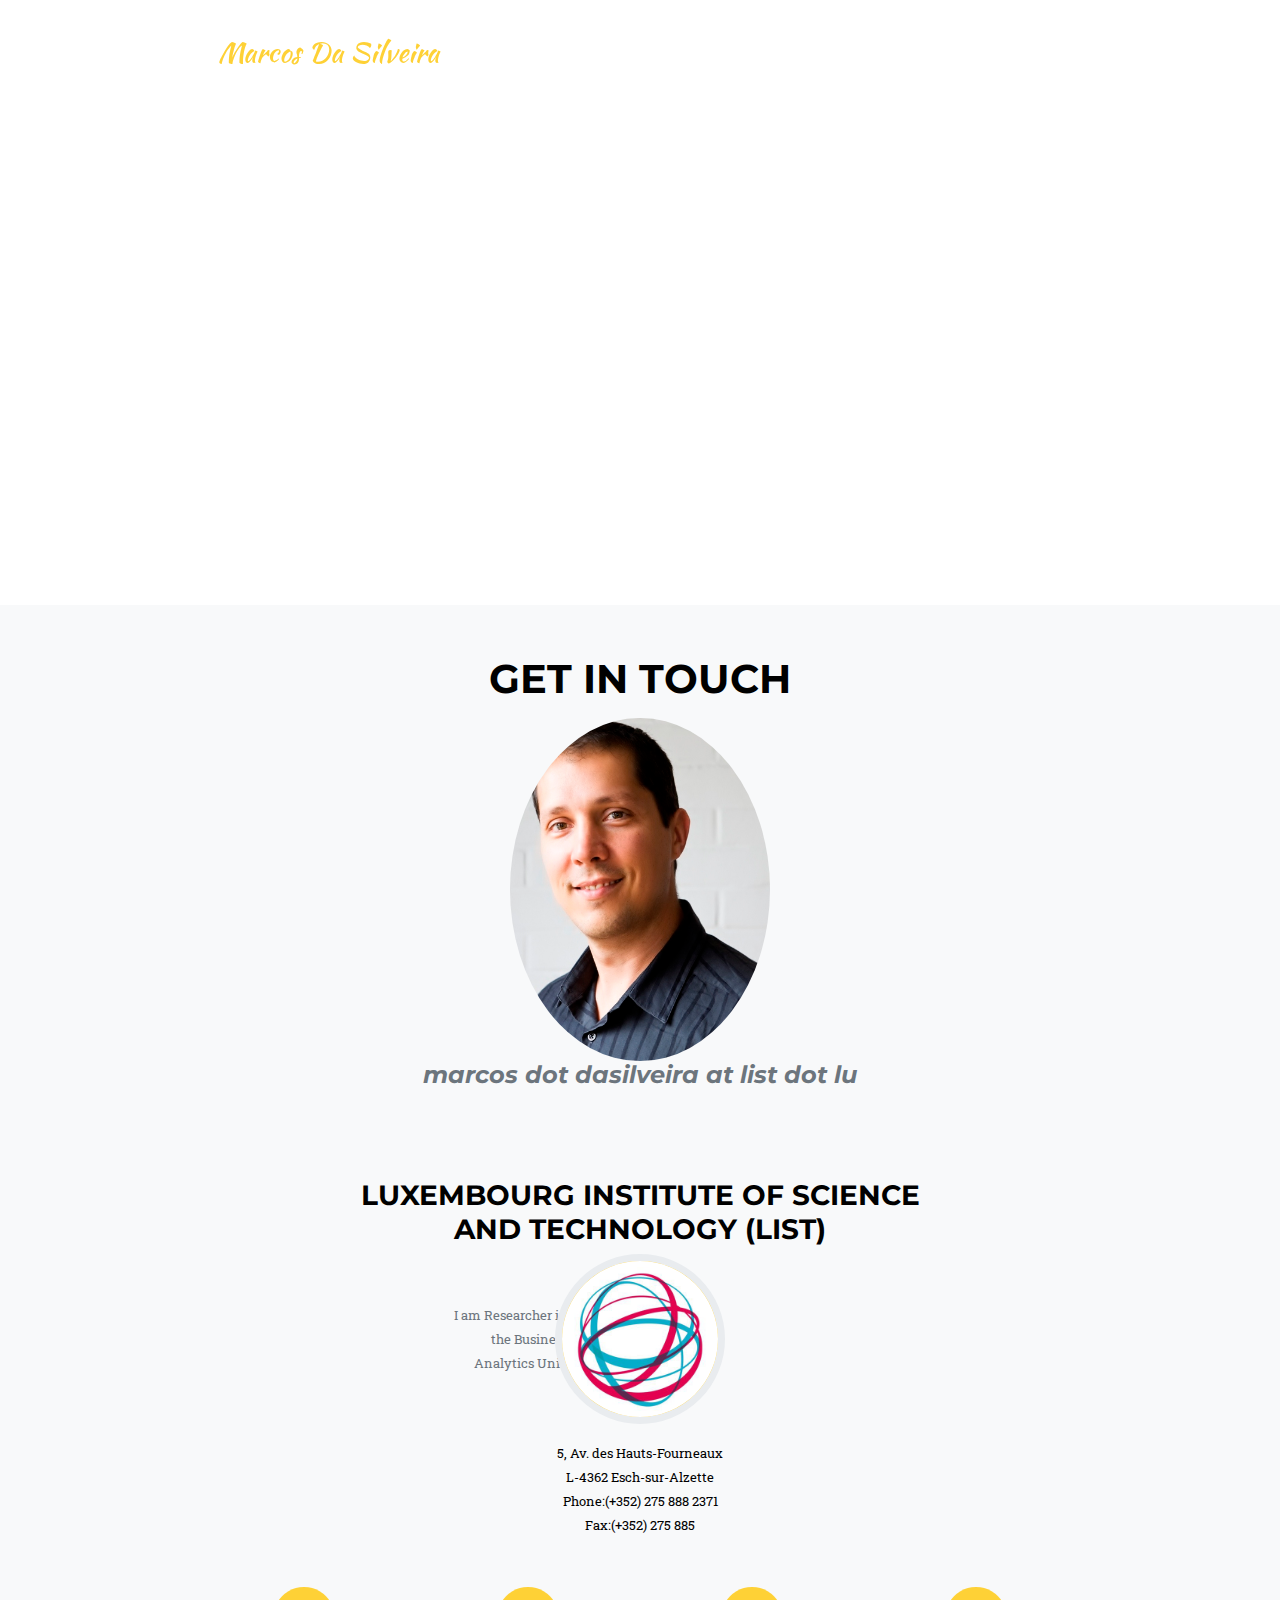
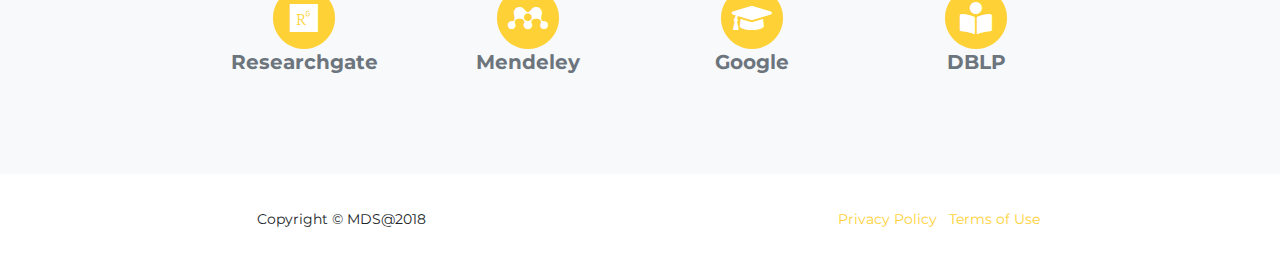
==== commit ca070ca3: "Update index.html" ====
--- a/index.html
+++ b/index.html
@@ -4,9 +4,10 @@
   <head>
 
     <meta charset="utf-8">
-    <meta name="viewport" content="width=device-width, initial-scale=1, shrink-to-fit=no">
-    <meta name="description" content="">
-    <meta name="author" content="">
+     <meta name="viewport" content="width=device-width, initial-scale=1, shrink-to-fit=no">
+     <meta name="description" content="Marcos Da Silveira Homepage" />
+     <meta name="keywords" content="Marcos Da Silveira, knowledge engineering, ontology, artificial intelligence, Semantic Web, LOD, eHealth, mappings, clinical guidelines, wearable sensors, silveira, LIST" />
+     <meta name="author" content="Marcos Da Silveira" />
 
     <title>Marcos Da Silveira - Website</title>
 
@@ -67,7 +68,7 @@
     <header class="masthead">
       <div class="container">
         <div class="intro-text">
-          <div class="intro-lead-in">Instead of Impossible, say I'm possible</div>
+          <div class="intro-lead-in">All models are wrong but some are useful (G.Box)</div>
         </div>
       </div>
     </header>
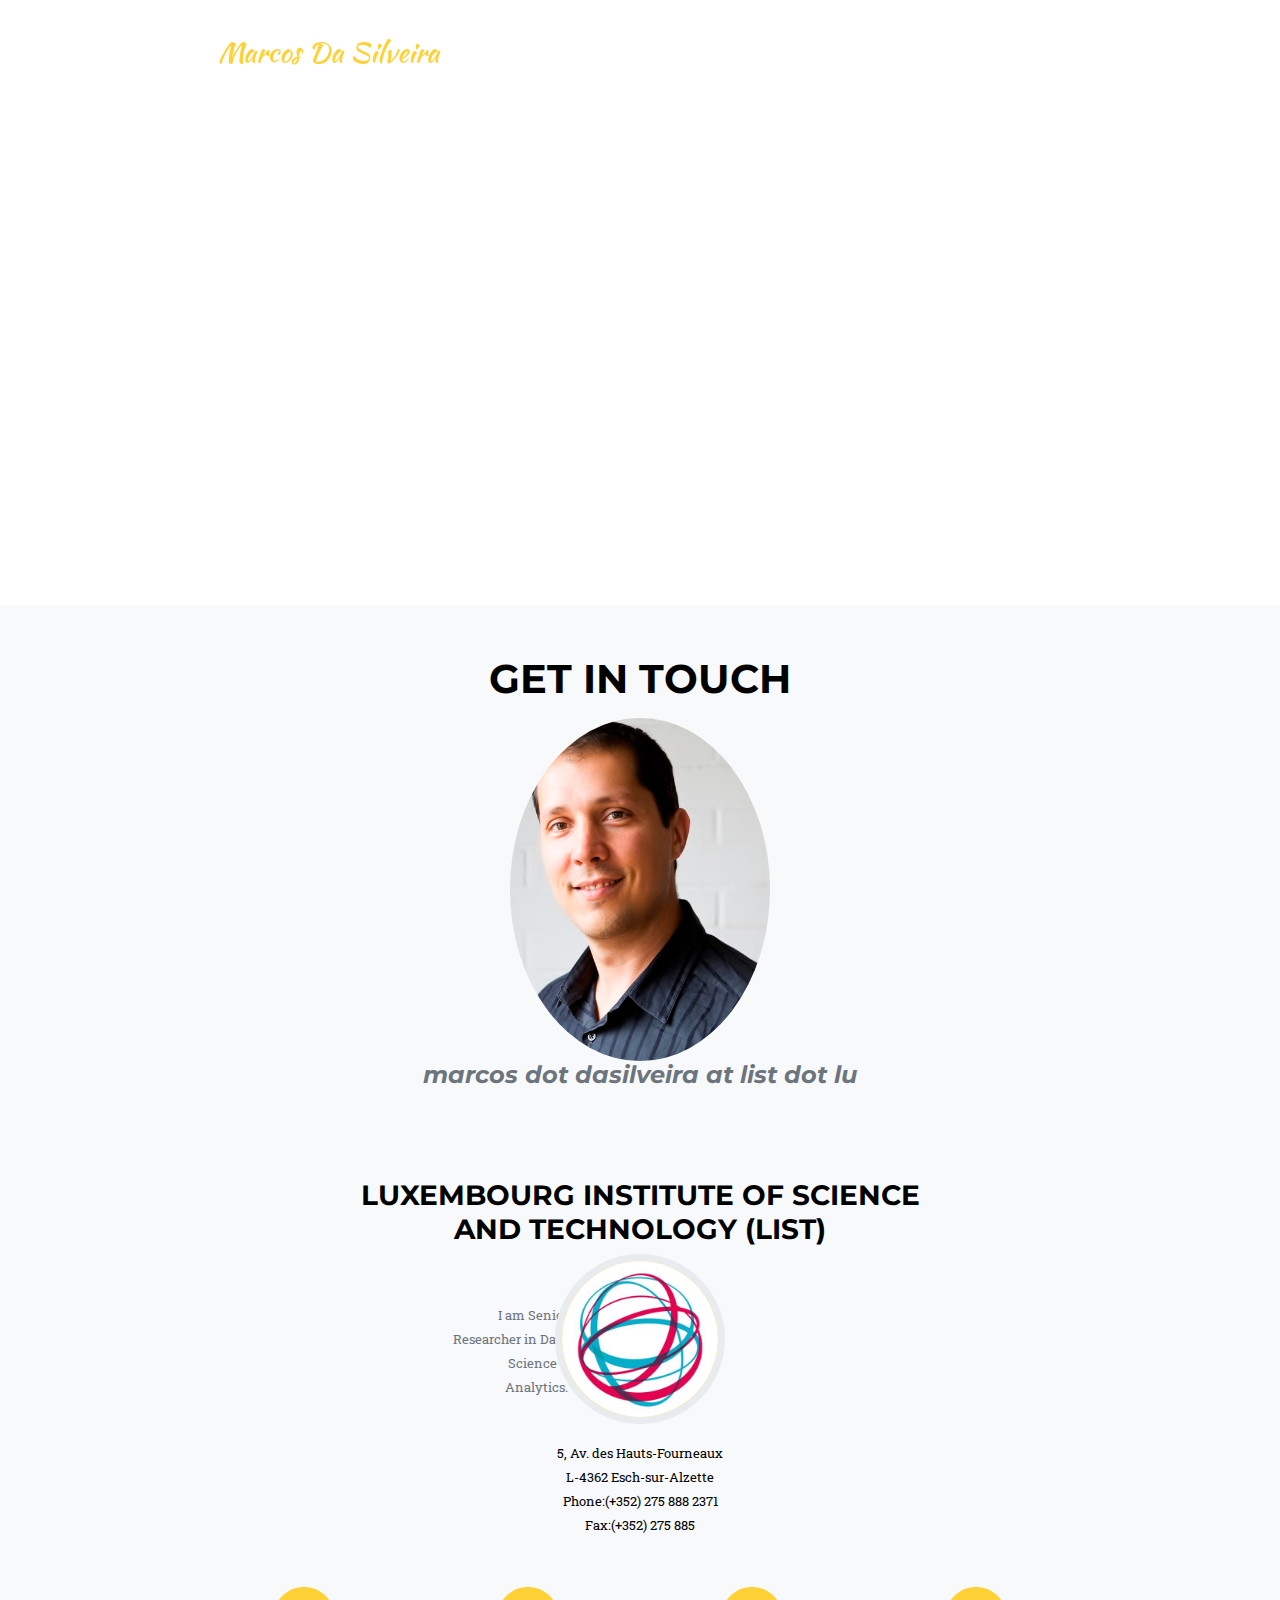
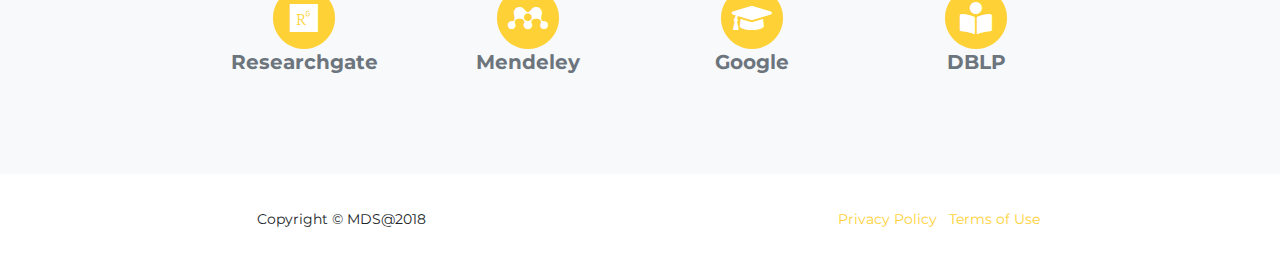
==== commit e595828d: "Update index.html" ====
--- a/index.html
+++ b/index.html
@@ -6,7 +6,7 @@
     <meta charset="utf-8">
      <meta name="viewport" content="width=device-width, initial-scale=1, shrink-to-fit=no">
      <meta name="description" content="Marcos Da Silveira Homepage" />
-     <meta name="keywords" content="Marcos Da Silveira, knowledge engineering, ontology, artificial intelligence, Semantic Web, LOD, eHealth, mappings, clinical guidelines, wearable sensors, silveira, LIST" />
+     <meta name="keywords" content="Marcos Da Silveira, knowledge engineering, ontology, artificial intelligence, Semantic Web, LOD, eHealth, mappings, clinical guidelines, LIST" />
      <meta name="author" content="Marcos Da Silveira" />
 
     <title>Marcos Da Silveira - Website</title>
@@ -104,7 +104,7 @@
                         </div>
                         <div class="timeline-panel">
                           <div class="timeline-body">
-                            <small class="text-muted"> <br><br> I am Researcher in the Business Analytics Unit.</small>
+                            <small class="text-muted"> <br><br> I am Senior Researcher in Data Science & Analytics.</small>
                           </div>
                         </div>
 
